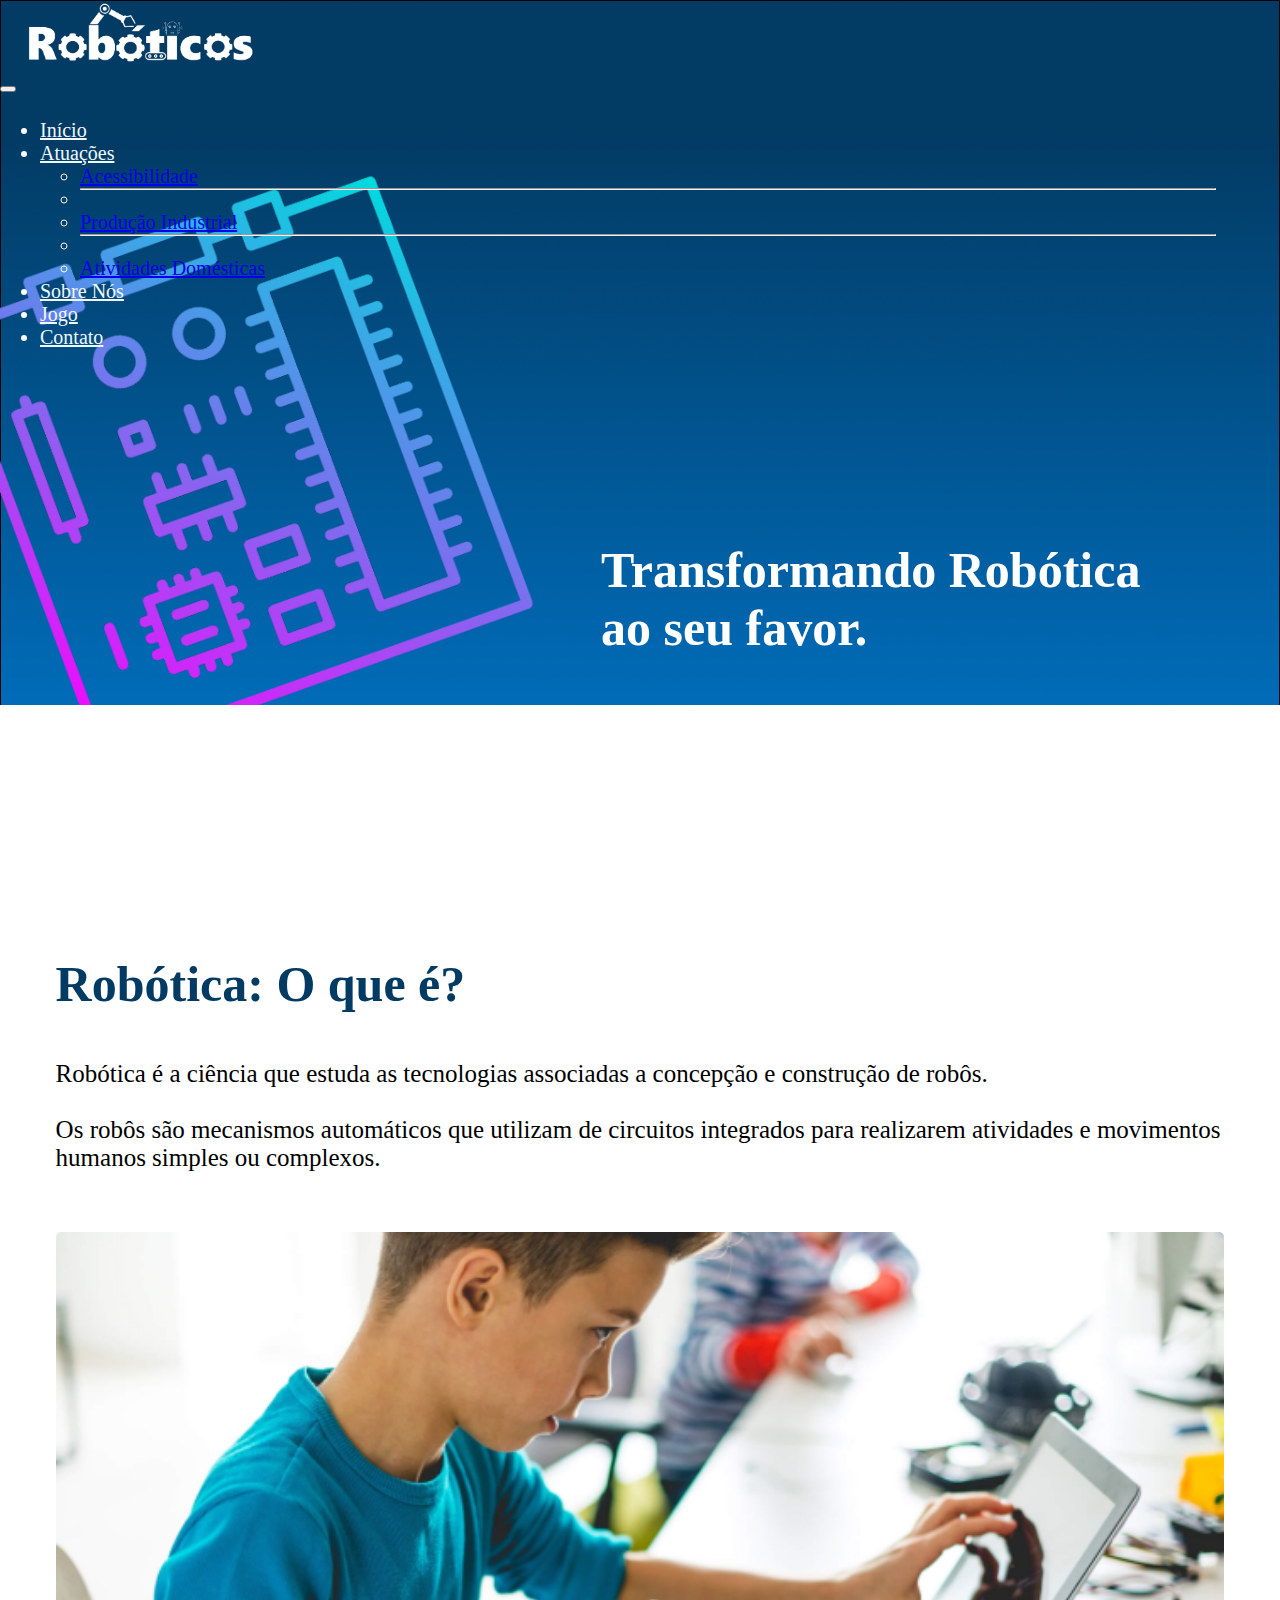
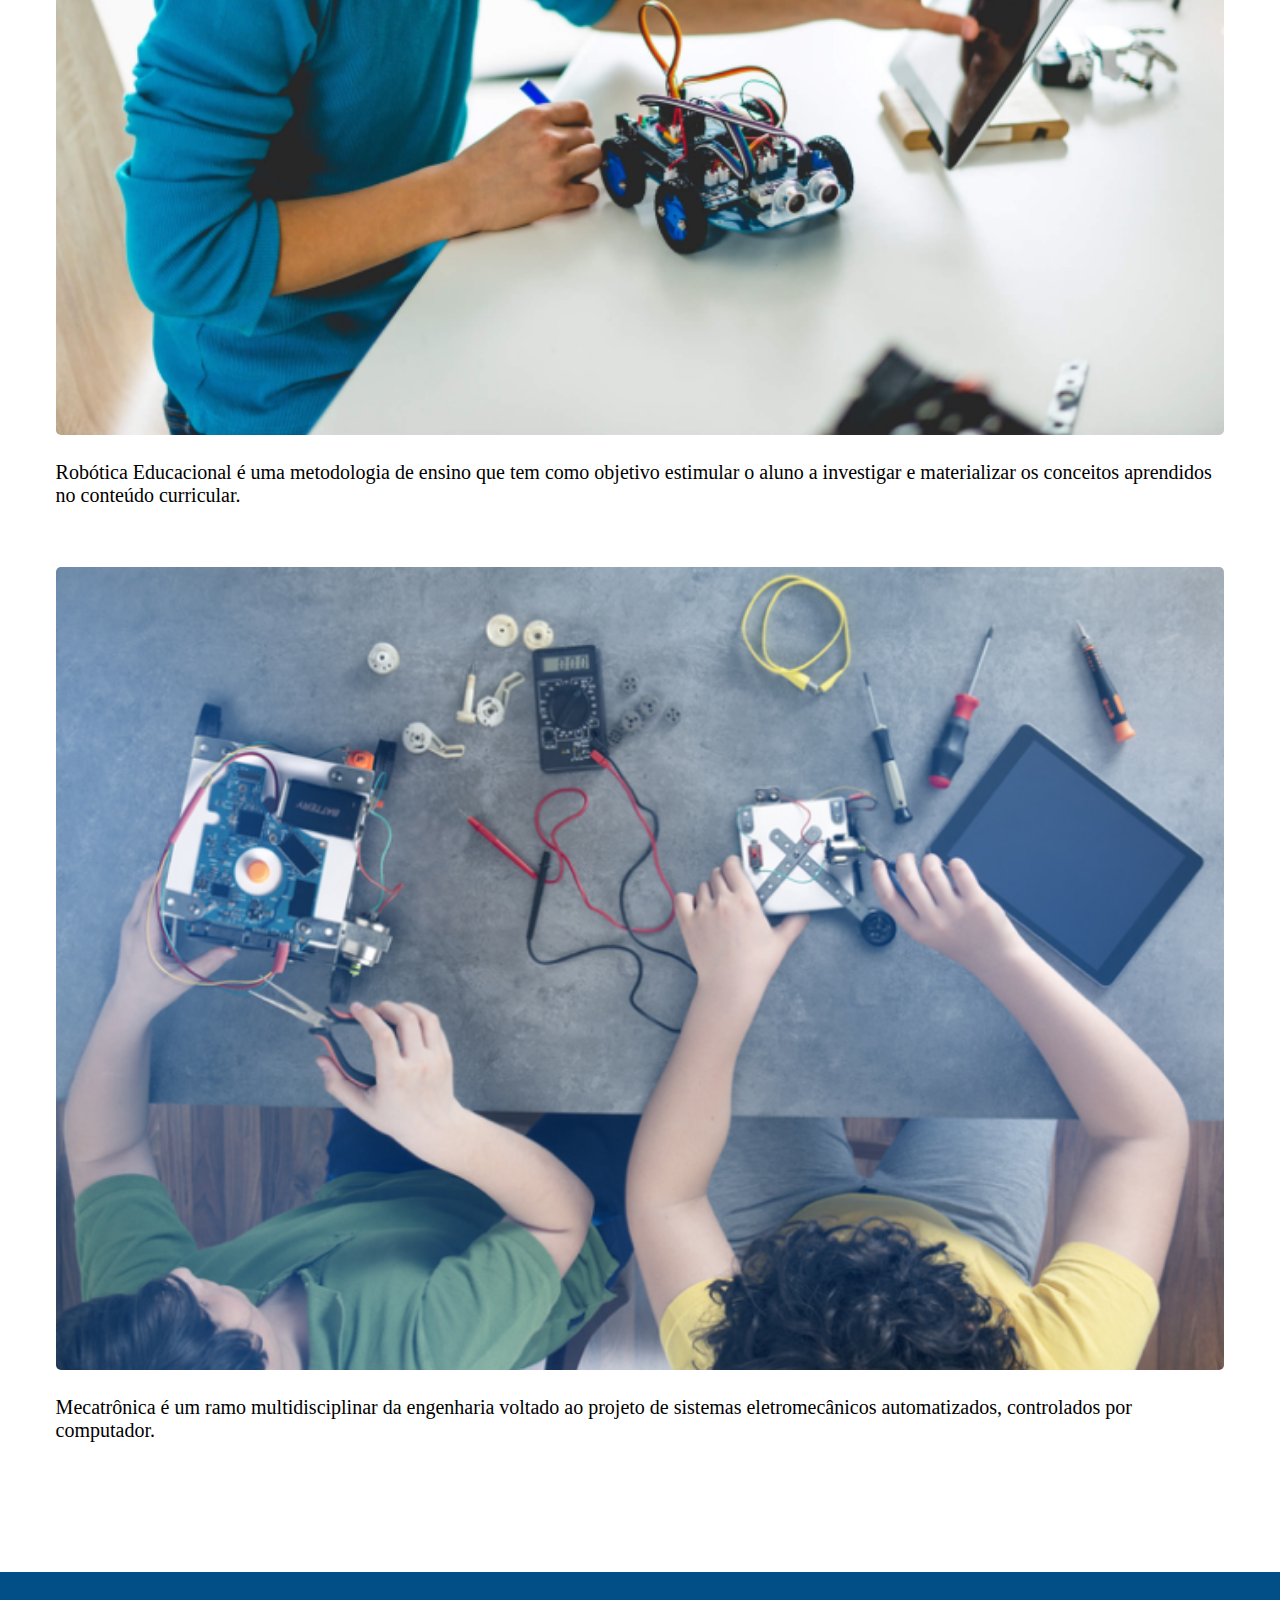
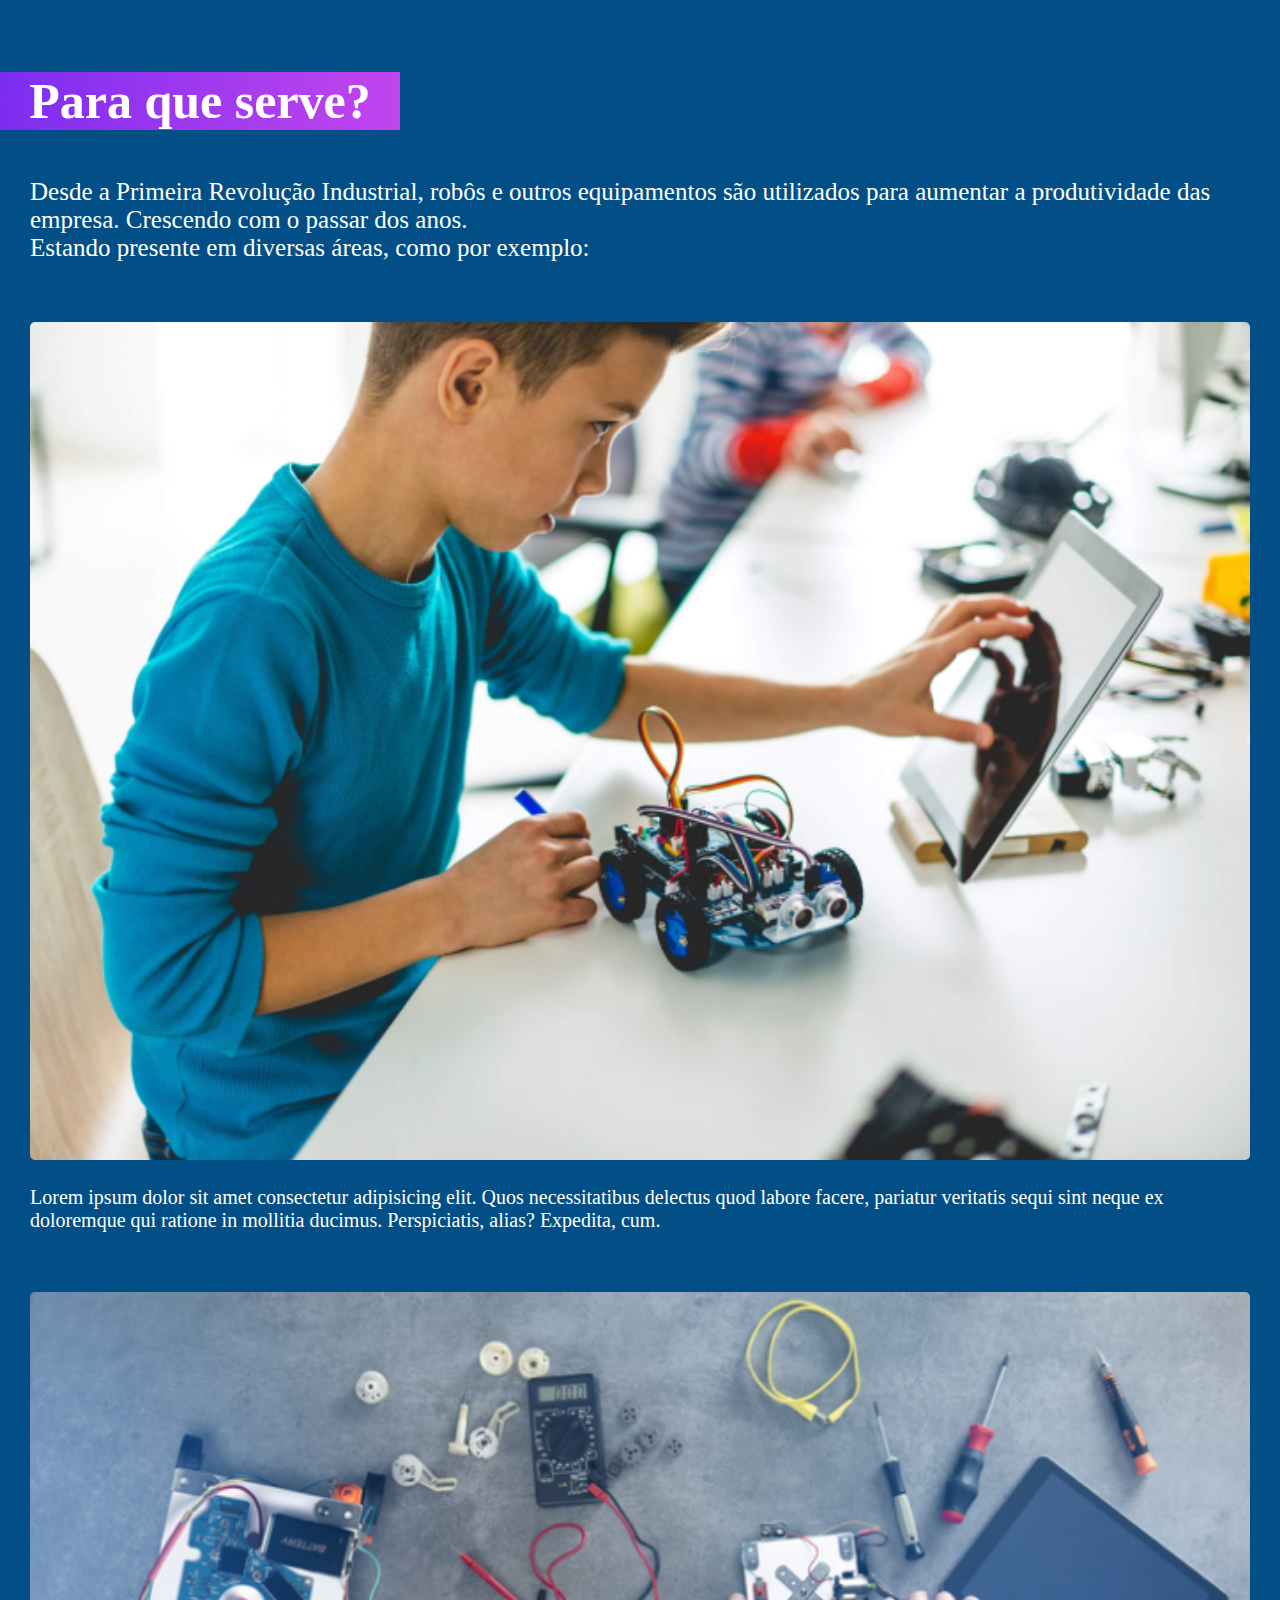
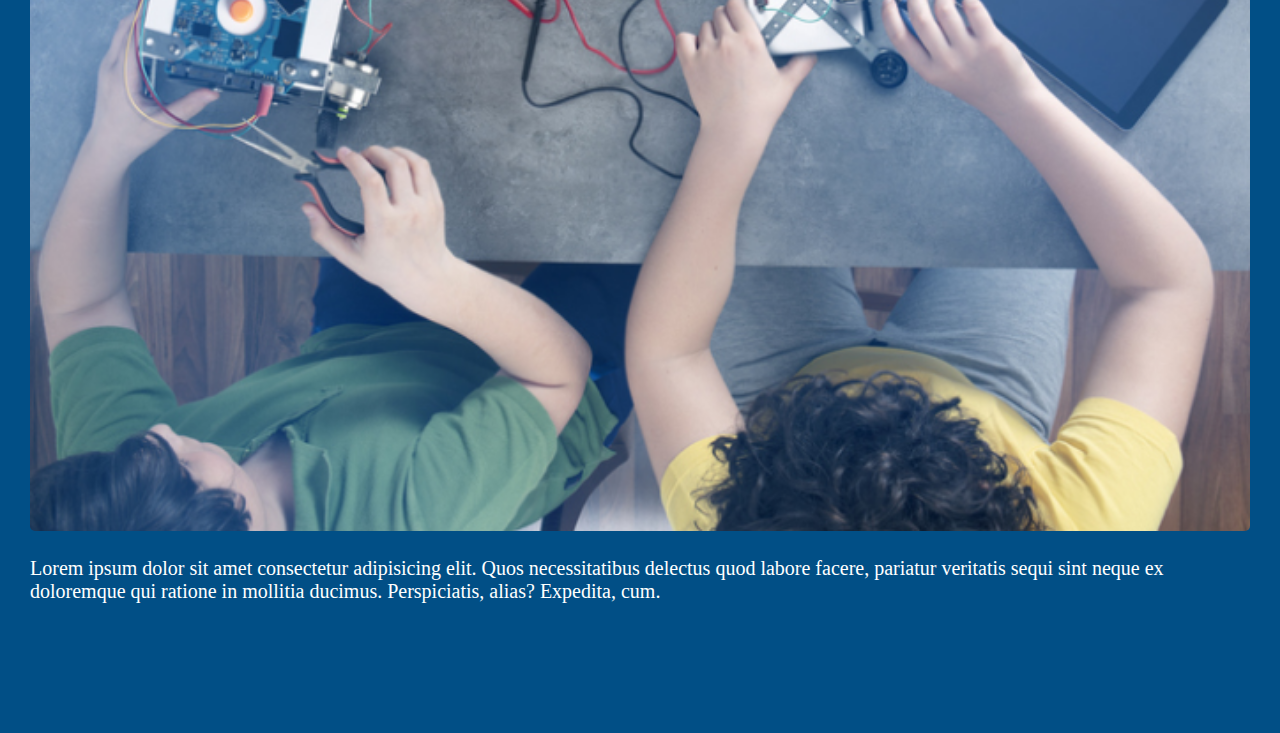
==== index.html @ 415e42d8 "pag inicial quase pronta" ====
<!DOCTYPE html>
<html lang="pt-br">
<head>
    <meta charset="UTF-8">
    <meta http-equiv="X-UA-Compatible" content="IE=edge">
    <meta name="viewport" content="width=device-width, initial-scale=1.0">
    <link href="https://cdn.jsdelivr.net/npm/bootstrap@5.2.0-beta1/dist/css/bootstrap.min.css" rel="stylesheet" integrity="sha384-0evHe/X+R7YkIZDRvuzKMRqM+OrBnVFBL6DOitfPri4tjfHxaWutUpFmBp4vmVor" crossorigin="anonymous">
    <title>Robóticos</title>
    <link rel="stylesheet" href="style.css">
</head>
<body>
    <header>
        <div id="fundo_home">

            <nav class="navbar navbar-expand-lg navbar-dark" id="pcmenu">
 
                <div class="container-fluid">

                    <div class="logo">
                        <a class="navbar-brand" href="#">
                            <img src="Inkscape/Robotica_logo.png" alt="" class="img-fluid">
                        </a>
                    </div>
                  

                  <button class="navbar-toggler" type="button" data-bs-toggle="collapse" data-bs-target="#navbarSupportedContent" aria-controls="navbarSupportedContent" aria-expanded="false" aria-label="Toggle navigation">
                    <span class="navbar-toggler-icon"></span>
                  </button>

                  <div class="collapse navbar-collapse d-lg-flex justify-content-end" id="navbarSupportedContent">
                    
                    <ul class="navbar-nav ml-auto">

                      <li class="nav-item inicio">
                        <a class="nav-link" aria-current="page" href="#">Início</a>
                      </li>

                      <li class="nav-item dropdown inicio">

                        <a class="nav-link dropdown-toggle" href="#" id="navbarDropdown" role="button" data-bs-toggle="dropdown" aria-expanded="false">
                          Atuações
                        </a>

                        <ul class="dropdown-menu" aria-labelledby="navbarDropdown">
                          <li><a class="dropdown-item" href="#">Acessibilidade</a></li>
                          <li><hr class="dropdown-divider"></li>
                          <li><a class="dropdown-item" href="#">Produção Industrial</a></li>
                          <li><hr class="dropdown-divider"></li>
                          <li><a class="dropdown-item" href="#">Atividades Domésticas</a></li>
                        </ul>

                      </li>

                      <li class="nav-item inicio">
                        <a class="nav-link" href="#">Sobre Nós</a>
                      </li>

                      <li class="nav-item inicio">
                        <a class="nav-link" href="#">Jogo</a>
                      </li>

                      <li class="nav-item inicio">
                        <a class="nav-link" href="#">Contato</a>
                      </li>
                      
                    </ul>
                  </div>
                </div>
              </nav>
              <nav class="navbar fixed-top navbar-dark" id="cellmenu">
                <div class="container-fluid">
                  <div class="logo">
                    <a class="navbar-brand" href="#">
                        <img src="Inkscape/Robotica_logo.png" alt="" class="img-fluid">
                    </a>
                </div>
                  <button class="navbar-toggler" type="button" data-bs-toggle="offcanvas" data-bs-target="#offcanvasNavbar" aria-controls="offcanvasNavbar">
                    <span class="navbar-toggler-icon"></span>
                  </button>
                  <div class="offcanvas offcanvas-end fundin" tabindex="-1" id="offcanvasNavbar" aria-labelledby="offcanvasNavbarLabel">
                    <div class="offcanvas-header">
                      <h5 class="offcanvas-title" id="offcanvasNavbarLabel" style="color: #013a63;"></h5>
                      <button type="button" class="btn" data-bs-dismiss="offcanvas" style="color: white;" aria-label="Close">X</button>
                    </div>
                    <div class="offcanvas-body fundin">
                      <ul class="navbar-nav ml-auto">

                        <li class="nav-item inicio">
                          <a class="nav-link" aria-current="page" href="#">Início</a>
                        </li>
  
                        <li class="nav-item dropdown inicio">
  
                          <a class="nav-link dropdown-toggle" href="#" id="navbarDropdown" role="button" data-bs-toggle="dropdown" aria-expanded="false">
                            Atuações
                          </a>
  
                          <ul class="dropdown-menu" aria-labelledby="navbarDropdown">
                            <li><a class="dropdown-item" href="#">Acessibilidade</a></li>
                            <li><hr class="dropdown-divider"></li>
                            <li><a class="dropdown-item" href="#">Produção Industrial</a></li>
                            <li><hr class="dropdown-divider"></li>
                            <li><a class="dropdown-item" href="#">Atividades Domésticas</a></li>
                          </ul>
  
                        </li>
  
                        <li class="nav-item inicio">
                          <a class="nav-link" href="#">Sobre Nós</a>
                        </li>
  
                        <li class="nav-item inicio">
                          <a class="nav-link" href="#">Jogo</a>
                        </li>
  
                        <li class="nav-item inicio">
                          <a class="nav-link" href="#">Contato</a>
                        </li>
                        
                      </ul>
                    </div>
                  </div>
                </div>
              </nav>
              <div id="titulo"> 
                 <h1 id="tit">Transformando Robótica <br>ao seu favor. </h1>
            </div>
        </div>

    </header>

    <section class="row">

    <div class="col-sm-12 col-md-6 pad">

      <h1 class="center">Robótica: O que é?</h1>

      <p id="rob">Robótica é a ciência que estuda as tecnologias associadas a concepção e construção de robôs. <br>

       <br> Os robôs são mecanismos automáticos que utilizam de circuitos integrados para realizarem atividades e movimentos humanos simples ou complexos.<p>

    </div>

    <div class="col-sm-6 col-md-3 pad">
      
      <img class="imgindex" src="imagens/teste1img.png" alt="">

      <p class="textind"> Robótica Educacional é uma metodologia de ensino que tem como objetivo estimular o aluno a investigar e materializar os conceitos aprendidos no conteúdo curricular.<p>

    </div>

    <div class="col-sm-6 col-md-3 pad">

      <img class="imgindex" src="imagens/teste2img.png" alt="">

      <p class="textind">Mecatrônica é um ramo multidisciplinar da engenharia voltado ao projeto de sistemas eletromecânicos automatizados, controlados por computador. <p>



    </div>

    </section>
    <section class="row azulzin">

      <div class="col-sm-12 col-md-6 pad">
  
        <h1 class="center roxin">Para que serve?</h1>
  
        <p id="rob"> Desde a Primeira Revolução Industrial, robôs e outros equipamentos são utilizados para aumentar a produtividade das empresa. Crescendo com o passar dos anos.

         <br> Estando presente em diversas áreas, como por exemplo: <p>
  
      </div>
  
      <div class="col-sm-6 col-md-3 pad">
        
        <img class="imgindex" src="imagens/teste1img.png" alt="">
  
        <p class="textind">Lorem ipsum dolor sit amet consectetur adipisicing elit. Quos necessitatibus delectus quod labore facere, pariatur veritatis sequi sint neque ex doloremque qui ratione in mollitia ducimus. Perspiciatis, alias? Expedita, cum.<p>
  
      </div>
  
      <div class="col-sm-6 col-md-3 pad">
  
        <img class="imgindex" src="imagens/teste2img.png" alt="">
  
        <p class="textind">Lorem ipsum dolor sit amet consectetur adipisicing elit. Quos necessitatibus delectus quod labore facere, pariatur veritatis sequi sint neque ex doloremque qui ratione in mollitia ducimus. Perspiciatis, alias? Expedita, cum.<p>
  
  
  
      </div>
  
      </section>

    
    <script src="https://cdn.jsdelivr.net/npm/bootstrap@5.2.0-beta1/dist/js/bootstrap.bundle.min.js" integrity="sha384-pprn3073KE6tl6bjs2QrFaJGz5/SUsLqktiwsUTF55Jfv3qYSDhgCecCxMW52nD2" crossorigin="anonymous"></script>
</body>
</html>
---- style.css ----
*{
    margin: 0;
}

nav {
    position: relative;
    color: rgb(252, 247, 247);
    background-color: rgba(0, 0, 0, 0);
    font-size: 20px;
}
#cellmenu {
    display: none;
}
#fundo_home{
    background-image: url(imagens/fundorobpc.png);
    background-size: 100%;
    background-repeat: no-repeat;
    height: 95vh;
    color: white;
}
.logo{
    width: 20%;
}
img{
    width: 100%;
}

.nav-link {
    color: aliceblue;
}
.nav-link:hover {
    text-decoration: underline;
    color: #945af1;
}

li {
    color: white;
  /*  width: 120px;
    text-align: center;*/
}
#logo{
    max-width: 100%;
    height: auto;
}


#titulo{
    float: right;
    margin-top: 15%;
    margin-right: 7%;
    
}
#tit {
    font-size: 50px;
    font: bold;
    margin-right: 50px;
}

.img-fluid{
    margin-left: 10%;
    width: 90%;
}
.collapse{
    margin-right: 5%;
    margin-top: 2%;
}
.row{
    margin-right: 2%;
    margin-left: 2%;
    padding-top: 70px;
    margin-bottom: 100px;
    font-size: 25px;
}
.center{
    color: #013A63;
}
.imgindex{
    border-radius: 5px;
    margin-bottom: 20px;
}


#rob{
    padding-top: 4%;
                
}
.pad {
    padding: 30px;
}
.textind {
    font-size: 20px;
}

.xizin {
    background-color: antiquewhite;
}

.fundin{
    background-color: rgba(1, 39, 66, 0.849);
}

.azulzin {

    background-color: #014F86;

    margin: 0;

    color: white;

    padding-bottom: 100px;

}

.roxin {
    margin-left: -30px;
    text-align: center;
    width: 400px;
    color: white;
    background-image: linear-gradient(to right, #7C2DF0, #C245EE);
    padding: 5;
}
/*Celular*/

@media (max-width: 576px) {
    #pcmenu {
        display: none;
    }

    #cellmenu {
        position: inherit;
        display: block;
    }

    #titulo {
        margin-top: 9%;
        margin-right: 0%;
    }
    #tit {
        font-size: 22px;
    }

    .logo{
        width: 28%;
    }

    .center {
        text-align: center;
    }

    #fundo_home {
        height: 38vh;
        background-color: rgb(76, 0, 255);
    }
}

/*Tablet*/
@media (min-width: 576px) and (max-width: 768px) {
    #pcmenu {
        display: none;
    }

    #cellmenu {
        position: inherit;
        display: block;
    }

    #titulo {
        margin-top: 9%;
        margin-right: 0%;
    }
    #tit {
        font-size: 22px;
    }

    .center {
        text-align: center;
    }

    #fundo_home {
        height: 47vh;
        background-color: rgb(0, 255, 34);
        background-size: 100%;
    }
}
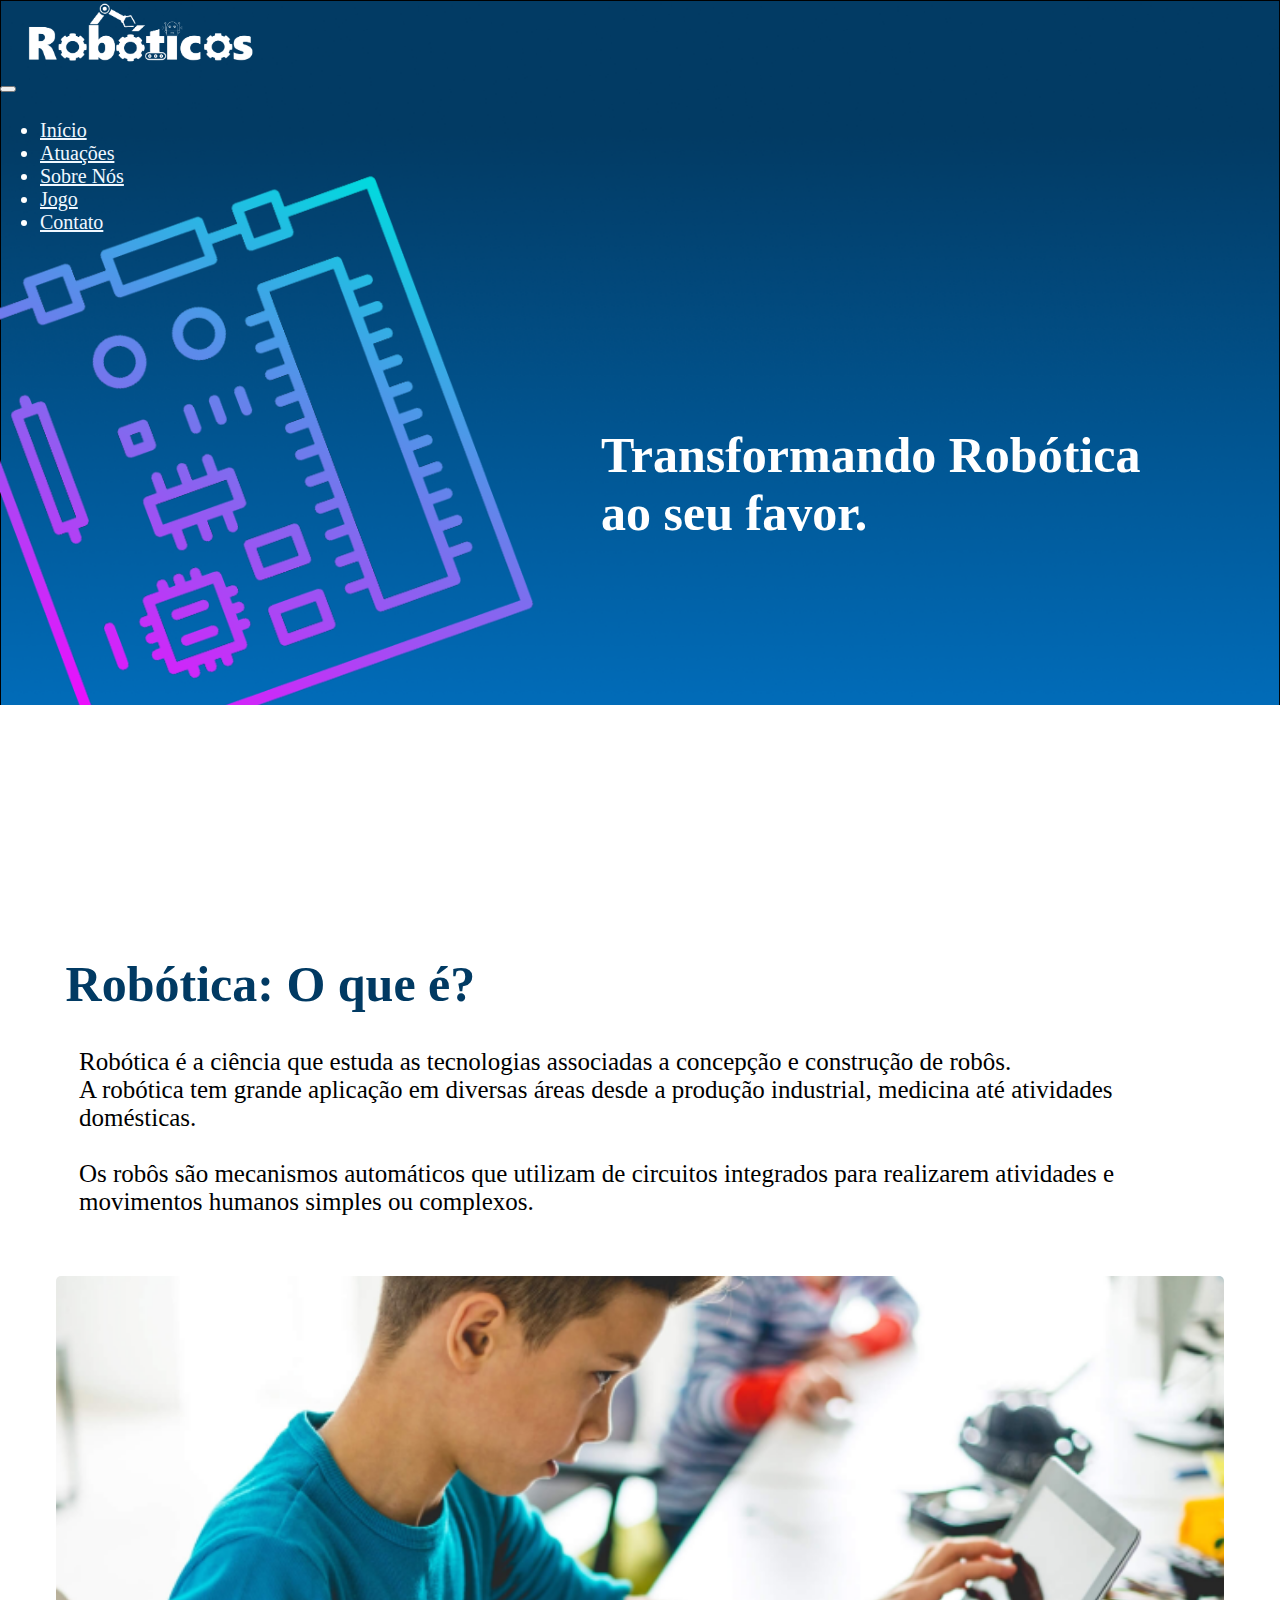
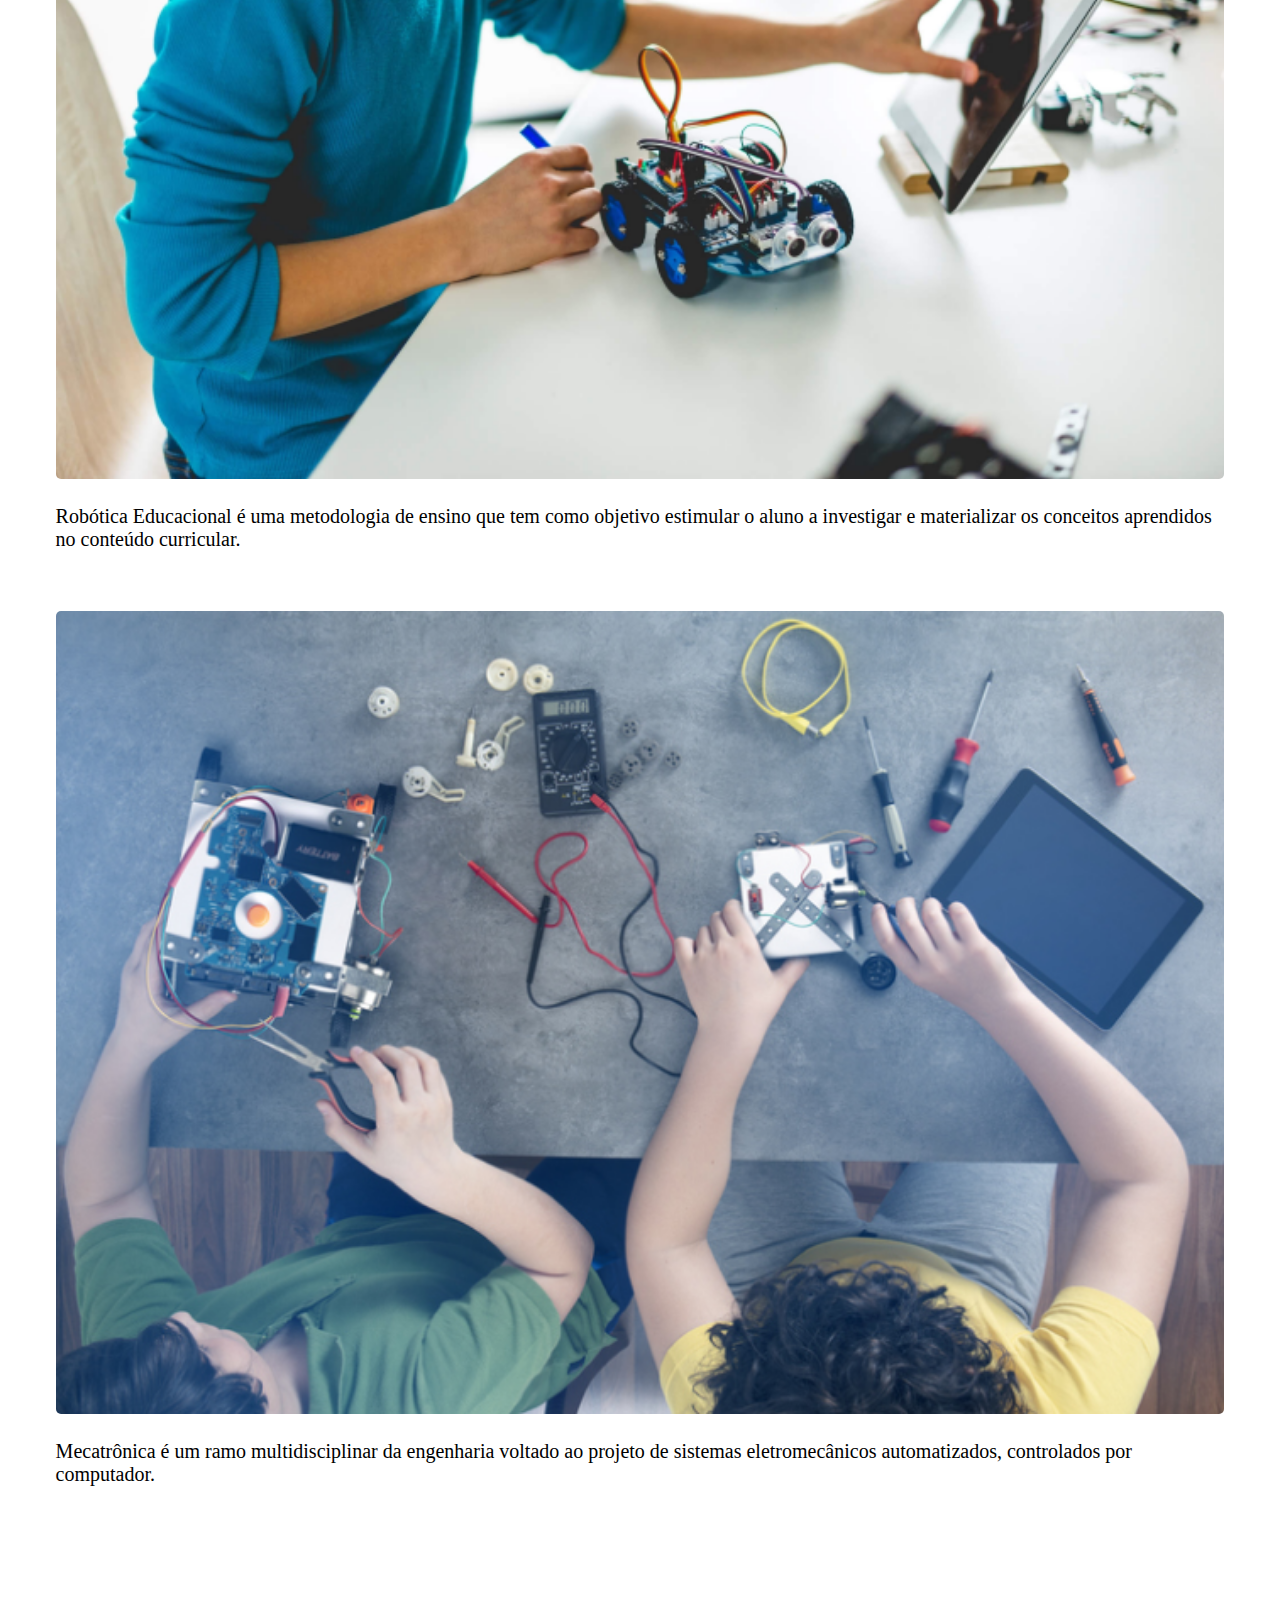
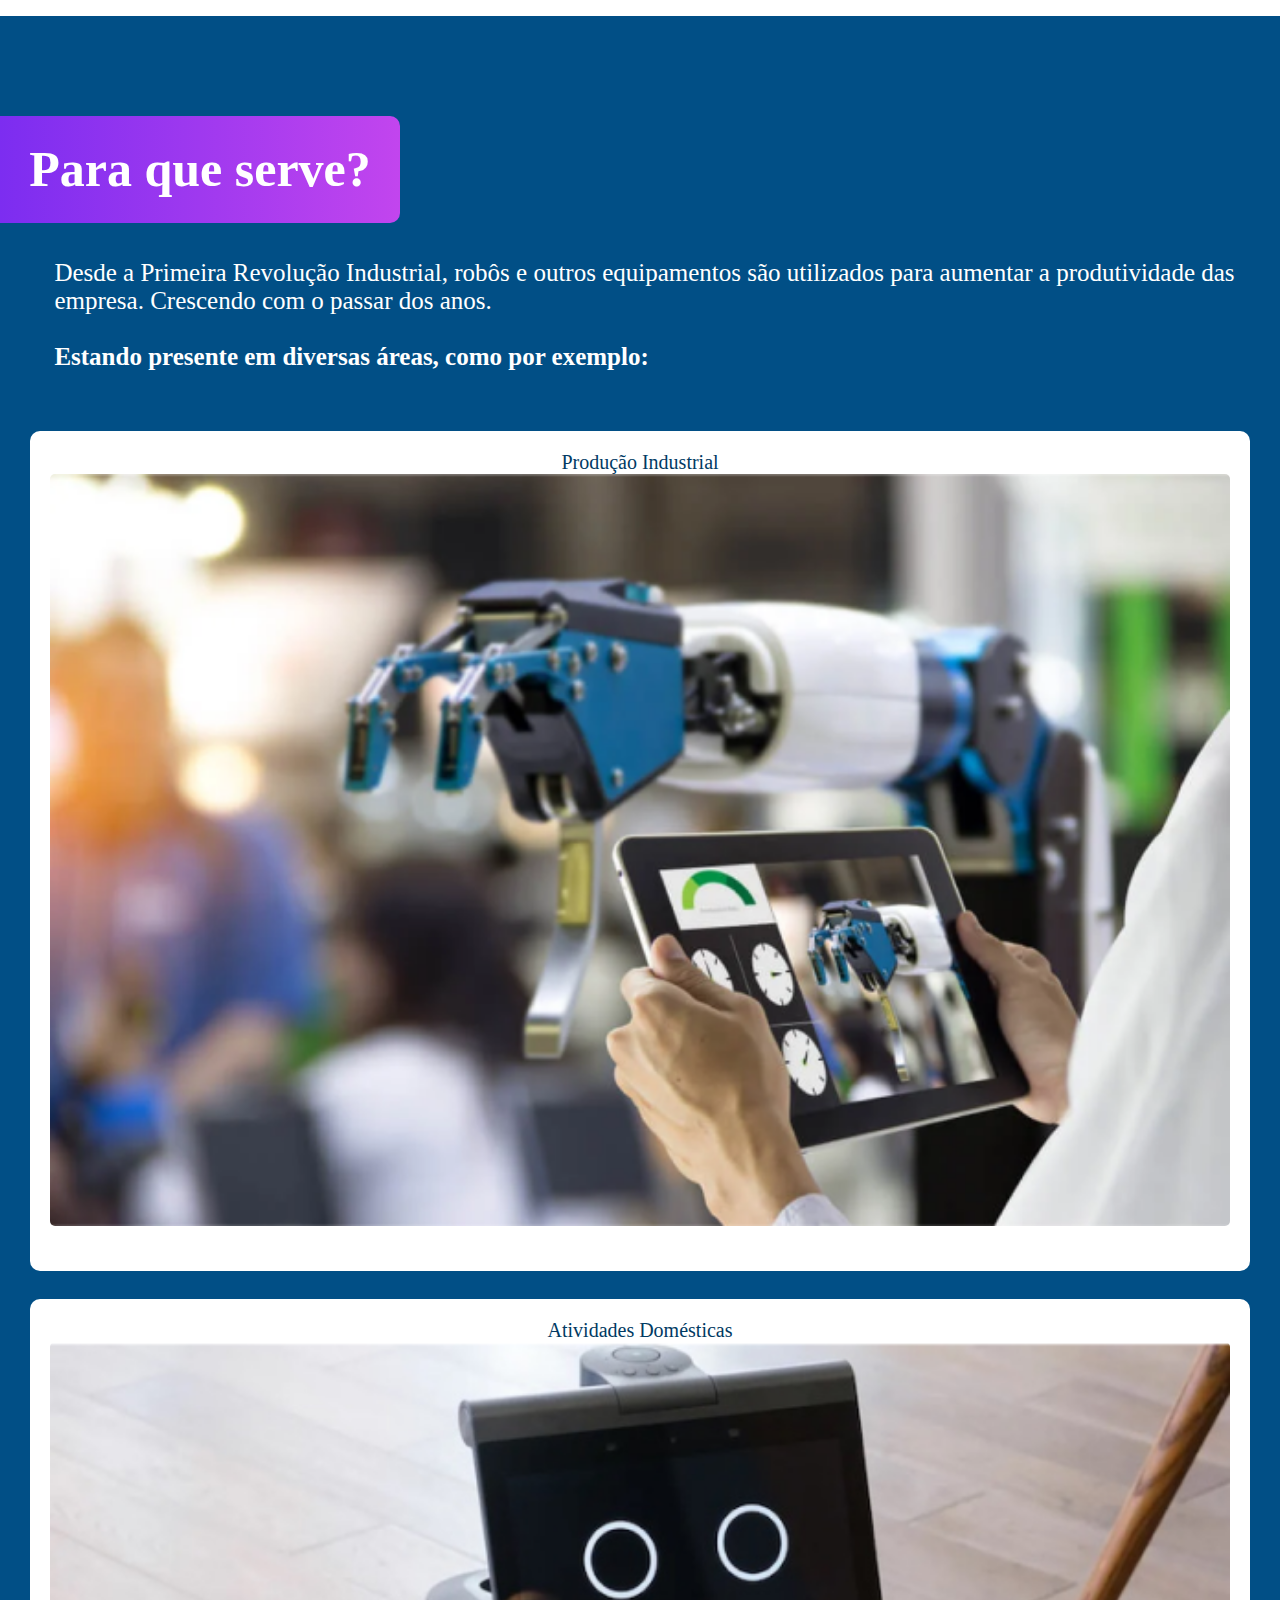
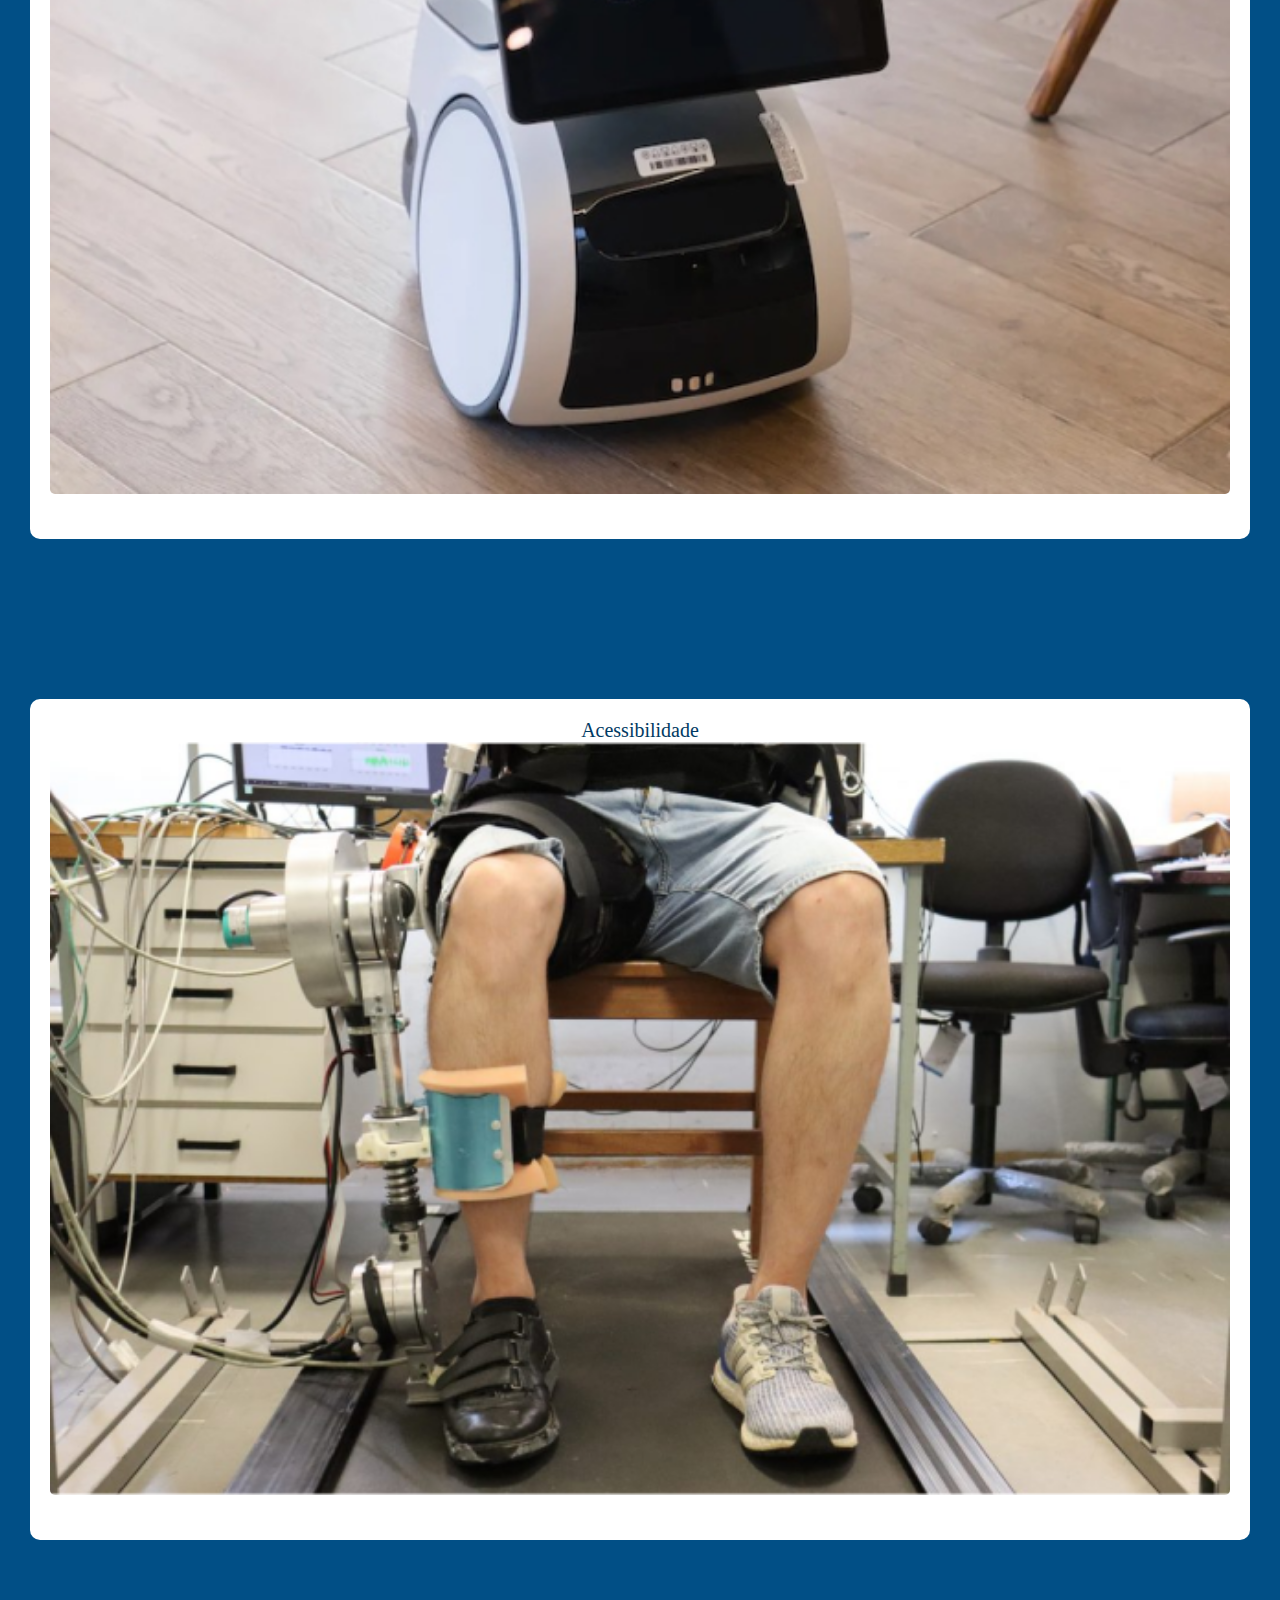
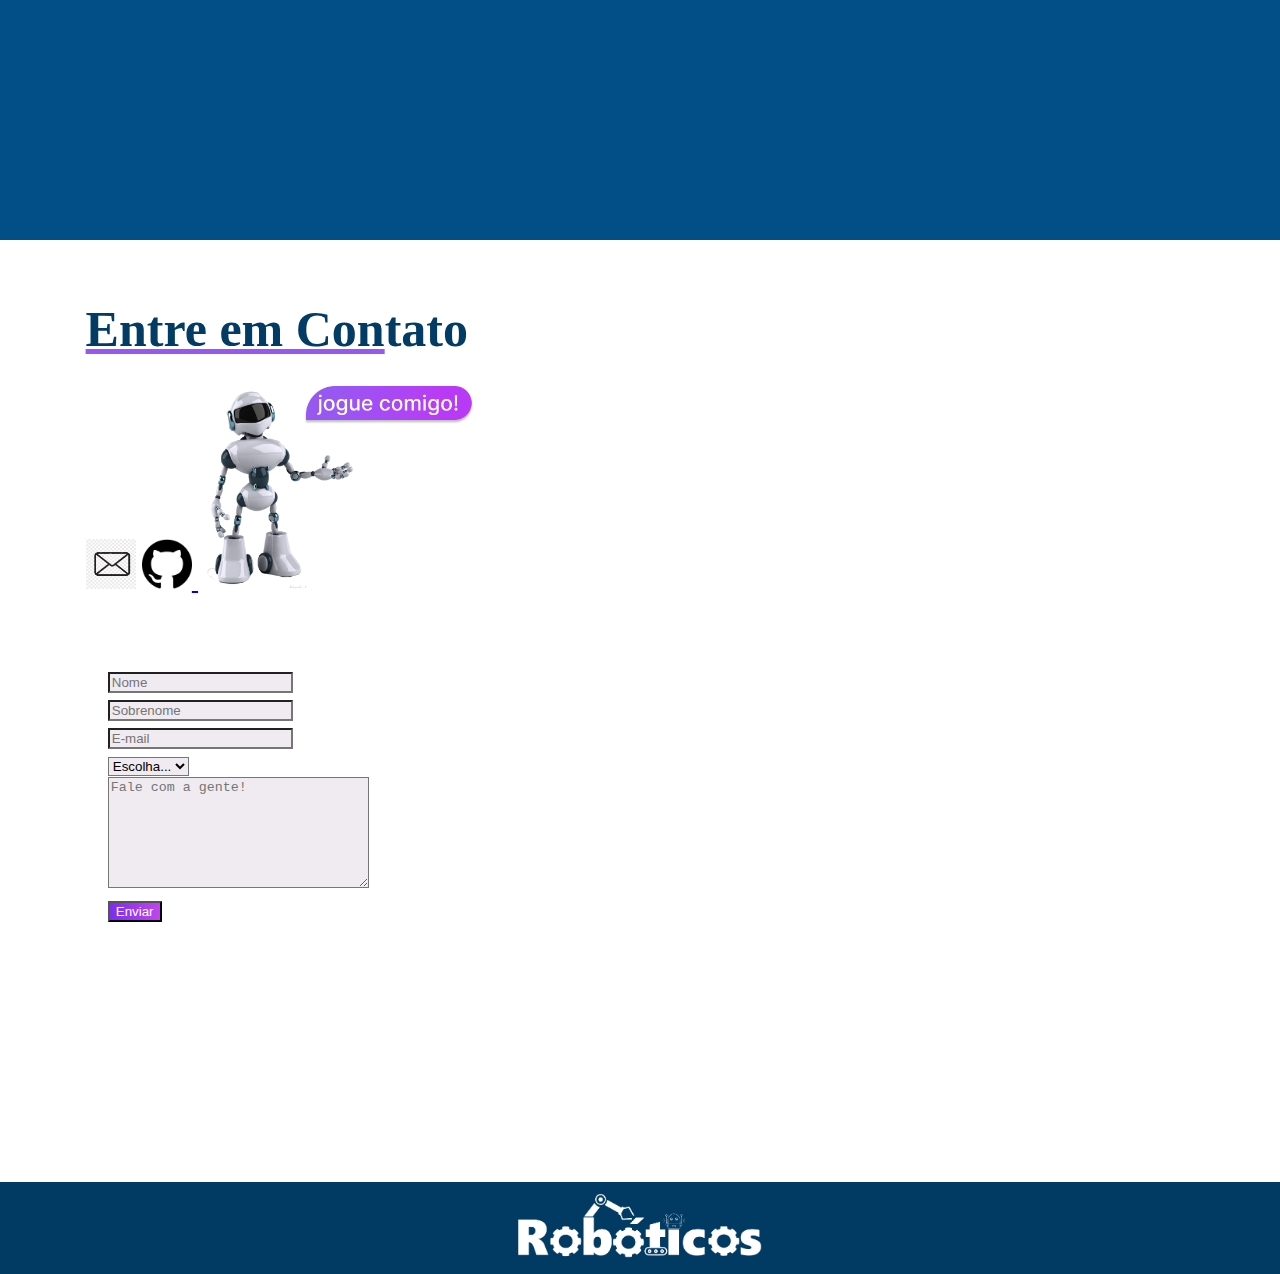
==== commit f7b17851: "pag inicial pronta" ====
--- a/index.html
+++ b/index.html
@@ -7,6 +7,7 @@
     <link href="https://cdn.jsdelivr.net/npm/bootstrap@5.2.0-beta1/dist/css/bootstrap.min.css" rel="stylesheet" integrity="sha384-0evHe/X+R7YkIZDRvuzKMRqM+OrBnVFBL6DOitfPri4tjfHxaWutUpFmBp4vmVor" crossorigin="anonymous">
     <title>Robóticos</title>
     <link rel="stylesheet" href="style.css">
+    <link rel="shortcut icon" href="logoroboticos/braco.ico" type="image/x-icon">
 </head>
 <body>
     <header>
@@ -17,7 +18,7 @@
                 <div class="container-fluid">
 
                     <div class="logo">
-                        <a class="navbar-brand" href="#">
+                        <a class="navbar-brand" href="index.html">
                             <img src="Inkscape/Robotica_logo.png" alt="" class="img-fluid">
                         </a>
                     </div>
@@ -32,35 +33,23 @@
                     <ul class="navbar-nav ml-auto">
 
                       <li class="nav-item inicio">
-                        <a class="nav-link" aria-current="page" href="#">Início</a>
-                      </li>
-
-                      <li class="nav-item dropdown inicio">
-
-                        <a class="nav-link dropdown-toggle" href="#" id="navbarDropdown" role="button" data-bs-toggle="dropdown" aria-expanded="false">
-                          Atuações
-                        </a>
-
-                        <ul class="dropdown-menu" aria-labelledby="navbarDropdown">
-                          <li><a class="dropdown-item" href="#">Acessibilidade</a></li>
-                          <li><hr class="dropdown-divider"></li>
-                          <li><a class="dropdown-item" href="#">Produção Industrial</a></li>
-                          <li><hr class="dropdown-divider"></li>
-                          <li><a class="dropdown-item" href="#">Atividades Domésticas</a></li>
-                        </ul>
-
-                      </li>
-
-                      <li class="nav-item inicio">
-                        <a class="nav-link" href="#">Sobre Nós</a>
-                      </li>
-
-                      <li class="nav-item inicio">
-                        <a class="nav-link" href="#">Jogo</a>
-                      </li>
-
-                      <li class="nav-item inicio">
-                        <a class="nav-link" href="#">Contato</a>
+                        <a class="nav-link" aria-current="page" href="index.html">Início</a>
+                      </li>
+
+                      <li class="nav-item inicio">
+                        <a class="nav-link" href="atuacoes.html">Atuações</a>
+                      </li>
+                      
+                      <li class="nav-item inicio">
+                        <a class="nav-link" href="sobrenos.html">Sobre Nós</a>
+                      </li>
+
+                      <li class="nav-item inicio">
+                        <a class="nav-link" href="jogo.html">Jogo</a>
+                      </li>
+
+                      <li class="nav-item inicio">
+                        <a class="nav-link" href="#contato">Contato</a>
                       </li>
                       
                     </ul>
@@ -70,7 +59,7 @@
               <nav class="navbar fixed-top navbar-dark" id="cellmenu">
                 <div class="container-fluid">
                   <div class="logo">
-                    <a class="navbar-brand" href="#">
+                    <a class="navbar-brand" href="index.html">
                         <img src="Inkscape/Robotica_logo.png" alt="" class="img-fluid">
                     </a>
                 </div>
@@ -86,35 +75,23 @@
                       <ul class="navbar-nav ml-auto">
 
                         <li class="nav-item inicio">
-                          <a class="nav-link" aria-current="page" href="#">Início</a>
-                        </li>
-  
-                        <li class="nav-item dropdown inicio">
-  
-                          <a class="nav-link dropdown-toggle" href="#" id="navbarDropdown" role="button" data-bs-toggle="dropdown" aria-expanded="false">
-                            Atuações
-                          </a>
-  
-                          <ul class="dropdown-menu" aria-labelledby="navbarDropdown">
-                            <li><a class="dropdown-item" href="#">Acessibilidade</a></li>
-                            <li><hr class="dropdown-divider"></li>
-                            <li><a class="dropdown-item" href="#">Produção Industrial</a></li>
-                            <li><hr class="dropdown-divider"></li>
-                            <li><a class="dropdown-item" href="#">Atividades Domésticas</a></li>
-                          </ul>
-  
-                        </li>
-  
-                        <li class="nav-item inicio">
-                          <a class="nav-link" href="#">Sobre Nós</a>
-                        </li>
-  
-                        <li class="nav-item inicio">
-                          <a class="nav-link" href="#">Jogo</a>
-                        </li>
-  
-                        <li class="nav-item inicio">
-                          <a class="nav-link" href="#">Contato</a>
+                          <a class="nav-link" aria-current="page" href="index.html">Início</a>
+                        </li>
+  
+                        <li class="nav-item inicio">
+                          <a class="nav-link" href="atuacoes.html">Atuações</a>
+                        </li>
+  
+                        <li class="nav-item inicio">
+                          <a class="nav-link" href="sobrenos.html">Sobre Nós</a>
+                        </li>
+  
+                        <li class="nav-item inicio">
+                          <a class="nav-link" href="jogo.html">Jogo</a>
+                        </li>
+  
+                        <li class="nav-item inicio">
+                          <a class="nav-link" href="#contato">Contato</a>
                         </li>
                         
                       </ul>
@@ -133,9 +110,9 @@
 
     <div class="col-sm-12 col-md-6 pad">
 
-      <h1 class="center">Robótica: O que é?</h1>
-
-      <p id="rob">Robótica é a ciência que estuda as tecnologias associadas a concepção e construção de robôs. <br>
+      <h1 class="centeroqe">Robótica: O que é?</h1>
+
+      <p id="rob">Robótica é a ciência que estuda as tecnologias associadas a concepção e construção de robôs. <br> A robótica tem grande aplicação em diversas áreas desde a produção industrial, medicina até atividades domésticas. <br>
 
        <br> Os robôs são mecanismos automáticos que utilizam de circuitos integrados para realizarem atividades e movimentos humanos simples ou complexos.<p>
 
@@ -160,6 +137,7 @@
     </div>
 
     </section>
+
     <section class="row azulzin">
 
       <div class="col-sm-12 col-md-6 pad">
@@ -168,31 +146,101 @@
   
         <p id="rob"> Desde a Primeira Revolução Industrial, robôs e outros equipamentos são utilizados para aumentar a produtividade das empresa. Crescendo com o passar dos anos.
 
-         <br> Estando presente em diversas áreas, como por exemplo: <p>
+         <br><br> <b> Estando presente em diversas áreas, como por exemplo: </b><p>
   
       </div>
   
       <div class="col-sm-6 col-md-3 pad">
         
-        <img class="imgindex" src="imagens/teste1img.png" alt="">
-  
-        <p class="textind">Lorem ipsum dolor sit amet consectetur adipisicing elit. Quos necessitatibus delectus quod labore facere, pariatur veritatis sequi sint neque ex doloremque qui ratione in mollitia ducimus. Perspiciatis, alias? Expedita, cum.<p>
-  
-      </div>
-  
-      <div class="col-sm-6 col-md-3 pad">
-  
-        <img class="imgindex" src="imagens/teste2img.png" alt="">
-  
-        <p class="textind">Lorem ipsum dolor sit amet consectetur adipisicing elit. Quos necessitatibus delectus quod labore facere, pariatur veritatis sequi sint neque ex doloremque qui ratione in mollitia ducimus. Perspiciatis, alias? Expedita, cum.<p>
-  
-  
-  
-      </div>
-  
-      </section>
+        <div class="praqserve aumentadiv"> <span style="color: #013A63;">Produção Industrial</span>
+        <img class="imgindex" src="imagens/teste3img.png" alt="">
+        </div>
+        <br>
+        <div class="praqserve aumentadiv"> <span style="color: #013A63;" >Atividades Domésticas</span>
+        <img class="imgindex" src="imagens/teste4img.png" alt="">
+        </div>
+
+      </div>
+  
+      <div class="col-sm-6 col-md-3 pad padcenter separado aumentadiv">
+        
+        <div class="praqserve"> <span style="color: #013A63;" >Acessibilidade</span>
+        <img class="imgindex" src="imagens/teste5img.png" alt="">
+        </div>
+
+      </div>
+  
+    </section>
+
+    <section id="contato" class="row" style="padding: 60px;">
+
+      <div class="col-sm-5">
+
+          <h1 style="color: #023B64;"><spam style="text-decoration: underline #9758F2;">Entre em Con</spam>tato</h1>
+
+          <br>
+
+          <div class="col-1">
+
+              <a href="mailto:roboticos.eteot@gmail.com"><img src="imagens/emailpng.png" class="iconin"></a>
+
+              <a target="_blank" href="https://github.com/roboticosdaeteot"><img src="imagens/github.png" class="iconin"> </a>
+
+              <img src="imagens/robojoguecmg.png" id="robozin">
+ 
+              
+
+          </div>
+
+      </div>
+
+      <div class="col-sm-7">
+
+        <form class="row g-3" action="https://api.staticforms.xyz/submit" method="post">
+          <input type="hidden" name="accessKey" value="bec98f65-33f2-4d63-9556-1c714516b462">
+
+          <input type="hidden" name="redirectTo" value="https://roboticosdaeteot.github.io/roboticos/">
+          <div class="col-md-6">
+            <input type="text" class="form-control" placeholder="Nome" name="$Nome" required>
+          </div>
+          <div class="col-md-6">
+            <input type="text" name="$Sobrenome" class="form-control" placeholder="Sobrenome" required>
+          </div>
+          <div class="col-md-12">
+            <input type="email" name="email" class="form-control" placeholder="E-mail" required>
+          </div>
+          <div class="col-12">
+            <select class="form-control" name="subject">
+              <option selected>Escolha...</option>
+              <option value="Duvida">Dúvida</option>
+              <option value="Elogio">Elogio</option>
+              <option value="Sugestão">Sugestão</option>
+              <option value="Critica">Crítica</option>
+            </select>
+          </div>
+          <div class="col-12">
+            <textarea name="$Mensagem" id="conte" cols="30" rows="7" class="form-control" placeholder="Fale com a gente!" required></textarea>
+          </div>
+          <div class="col-12">
+            <input type="submit" id="botao" class="btn form-control" value="Enviar">
+          </div>
+        </form>
+          
+      </div>
+
+  </section>
+    
+    
+    <footer>
+      <center>
+      <div id="rodape">
+        <img src="Inkscape/Robotica_logo.png" alt="logorodape" style="width: 250px; padding-top: 8px; padding-bottom: 8px;">
+      </div>
+    </center>
+    </footer>
 
     
     <script src="https://cdn.jsdelivr.net/npm/bootstrap@5.2.0-beta1/dist/js/bootstrap.bundle.min.js" integrity="sha384-pprn3073KE6tl6bjs2QrFaJGz5/SUsLqktiwsUTF55Jfv3qYSDhgCecCxMW52nD2" crossorigin="anonymous"></script>
+
 </body>
 </html>--- a/style.css
+++ b/style.css
@@ -54,6 +54,8 @@
     font-size: 50px;
     font: bold;
     margin-right: 50px;
+
+    
 }
 
 .img-fluid{
@@ -73,6 +75,7 @@
 }
 .center{
     color: #013A63;
+    margin-left: 3%;
 }
 .imgindex{
     border-radius: 5px;
@@ -80,10 +83,26 @@
 }
 
 
+.aumentadiv{
+    transition: all 0.5s;
+    cursor: pointer;
+}
+.aumentadiv:hover{
+    -webkit-transform: scale(1.5);
+    transform: scale(1.2);
+}
+
+
+.centeroqe {
+    margin-left: 10px;
+    color: #013A63;
+}
+
 #rob{
-    padding-top: 4%;
-                
-}
+    padding-top: 3%;
+    margin-left: 2%;
+}
+
 .pad {
     padding: 30px;
 }
@@ -96,7 +115,7 @@
 }
 
 .fundin{
-    background-color: rgba(1, 39, 66, 0.849);
+    background-color: rgba(24, 47, 97, 0.849);
 }
 
 .azulzin {
@@ -114,11 +133,54 @@
 .roxin {
     margin-left: -30px;
     text-align: center;
+    padding-top: 2%;
+    padding-bottom: 2%;
     width: 400px;
     color: white;
     background-image: linear-gradient(to right, #7C2DF0, #C245EE);
     padding: 5;
-}
+    border-top-right-radius: 10px;
+    border-bottom-right-radius: 10px;
+}
+
+#robozin {
+    width: 276px;
+}
+
+.iconin {
+    width: 50px;
+}
+
+.form-control {
+    background-color: #efebf0;
+}
+#botao {
+    background-image: linear-gradient(to right, #7C2DF0, #C245EE);
+    color: white;
+}
+
+.praqserve {
+    text-align: center;
+    background-color: white;
+    color: black;
+    padding: 20px;
+    border-radius: 10px;
+    font-size: 20px;
+}
+.praqserve:hover {
+    border-style: solid;
+    border-color: #C245EE;
+}
+
+.padcenter {
+    margin-top: 100px;
+    margin-bottom: 170px;
+}
+
+footer {
+    background-color: #013A63;
+}
+
 /*Celular*/
 
 @media (max-width: 576px) {
@@ -147,9 +209,26 @@
         text-align: center;
     }
 
+    .padcenter {
+        margin-top: -20px;
+        margin-bottom: 0;
+    }
+
+    .form-control {
+        background-color: #efebf0;
+    }
+    #botao {
+        background-color: #ed1b66;
+        color: white;
+    }
+
     #fundo_home {
         height: 38vh;
         background-color: rgb(76, 0, 255);
+    }
+    .centeroqe {
+        margin-left: 8px;
+        font-size: 35px;
     }
 }
 
@@ -169,11 +248,21 @@
         margin-right: 0%;
     }
     #tit {
-        font-size: 22px;
+        font-size: 30px;
     }
 
     .center {
         text-align: center;
+    }
+
+    .iconin {
+        width: 40px;
+    }
+
+    #robozin {
+        margin-top: 90px;
+        margin-left: -60px;
+        width: 250px;
     }
 
     #fundo_home {
@@ -181,4 +270,17 @@
         background-color: rgb(0, 255, 34);
         background-size: 100%;
     }
+}
+
+#fundo_atuacoes{
+    background-image: url(imagens/novamao.png);
+    background-size: 100%;
+    background-repeat: no-repeat;
+    height: 95vh;
+    color: white;
+    
+}
+
+#padatuacoes {
+    text-align: center;
 }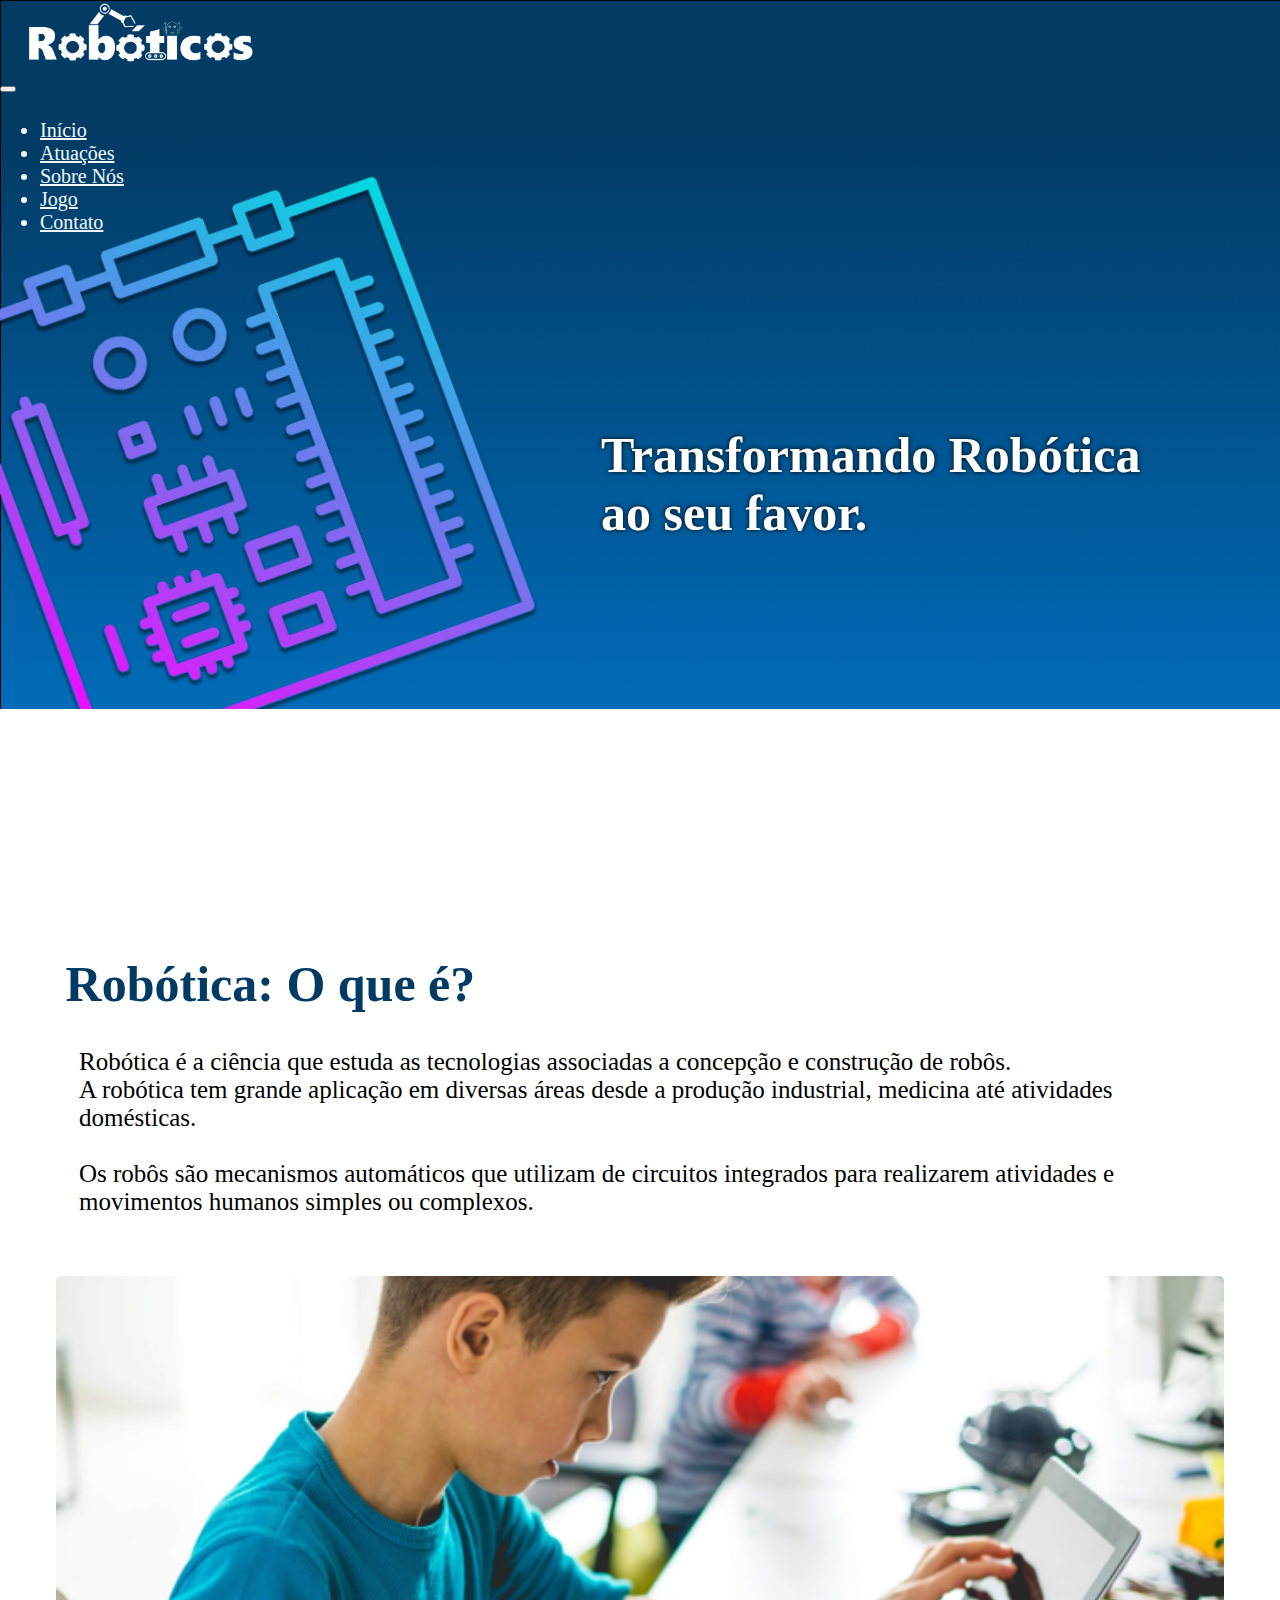
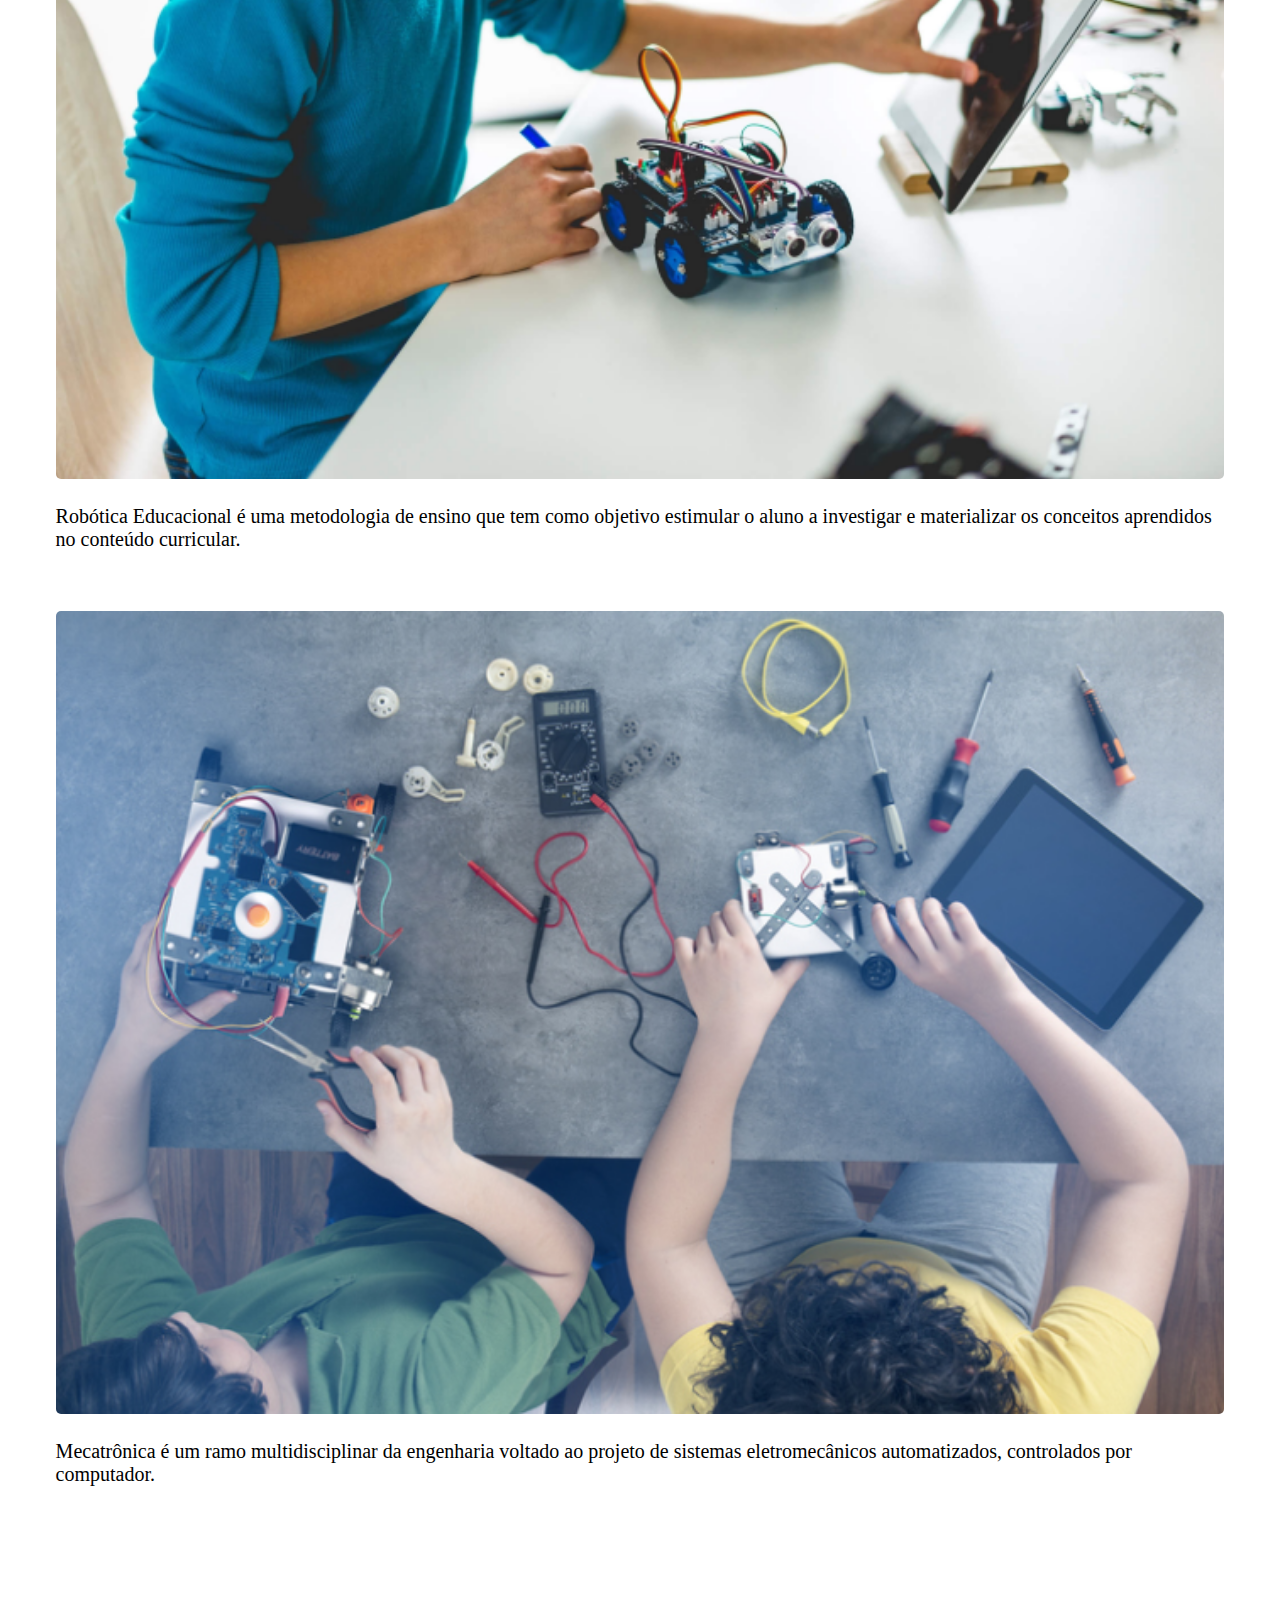
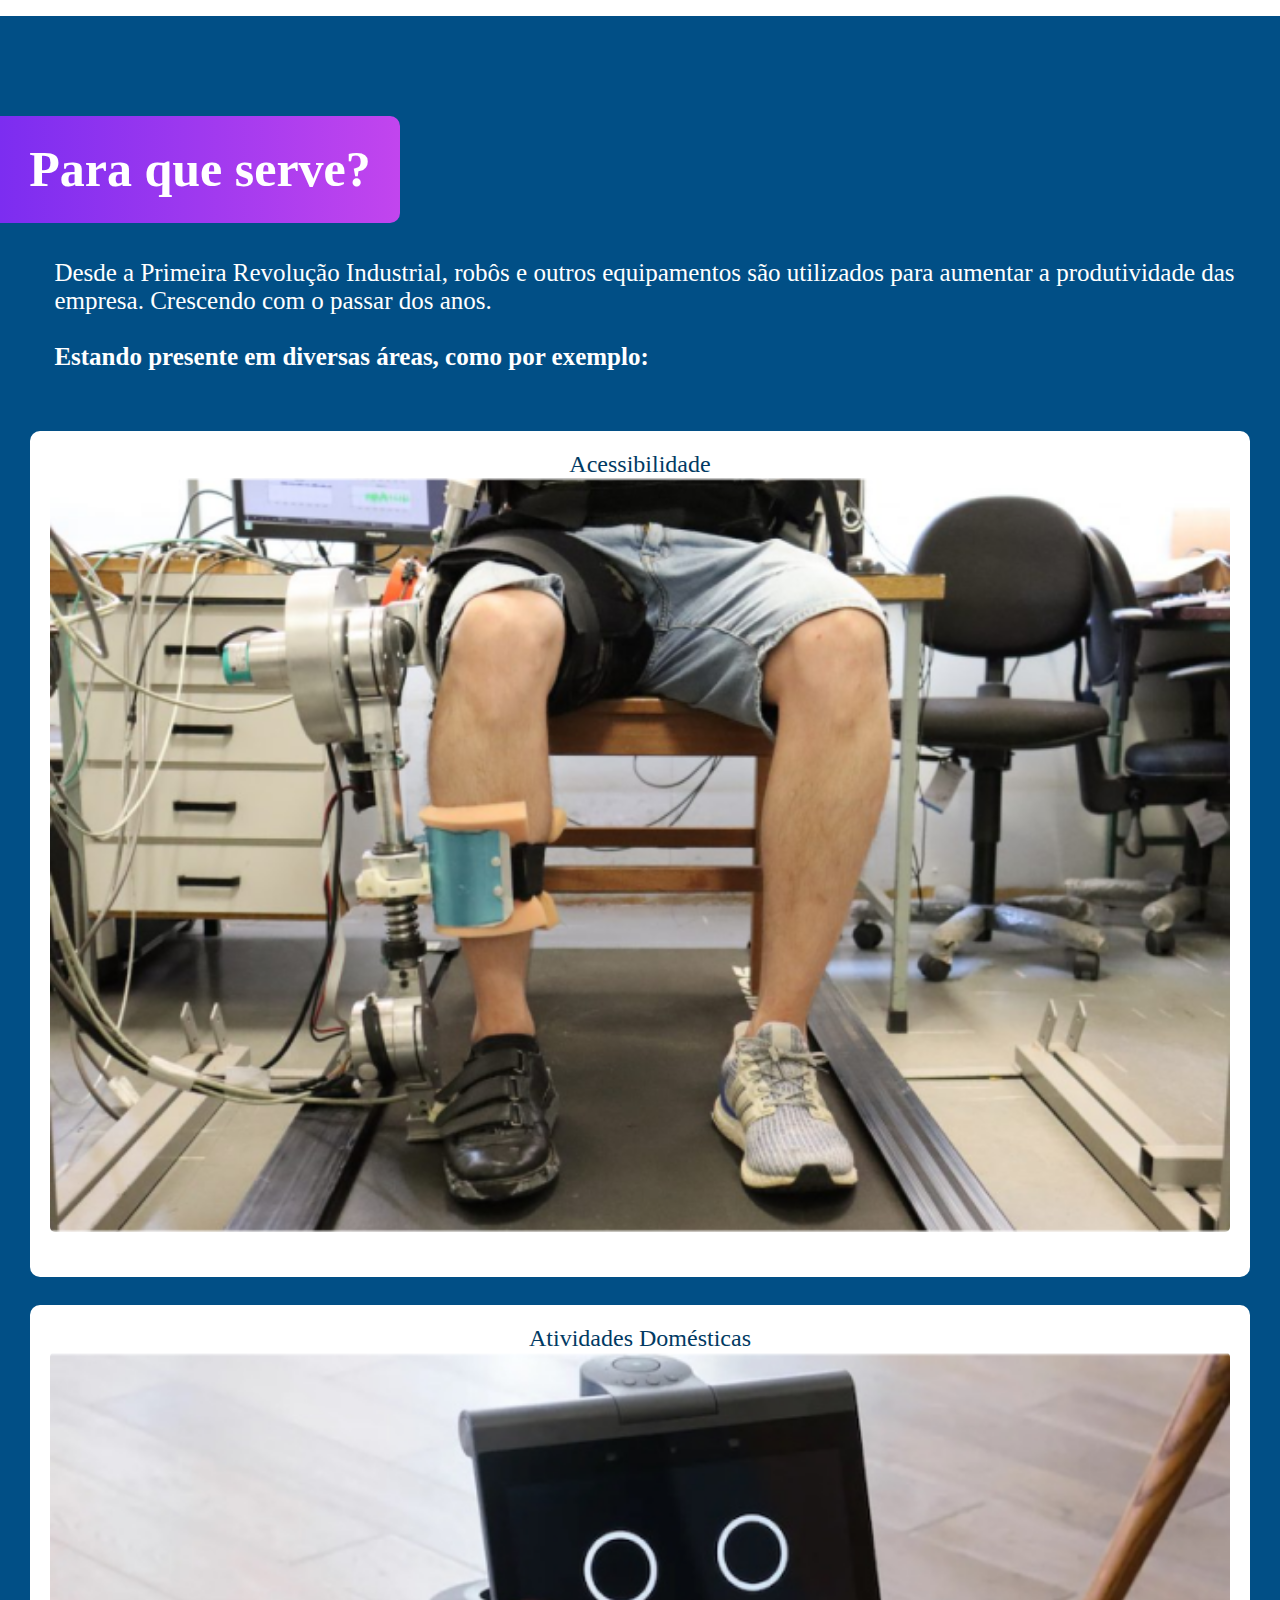
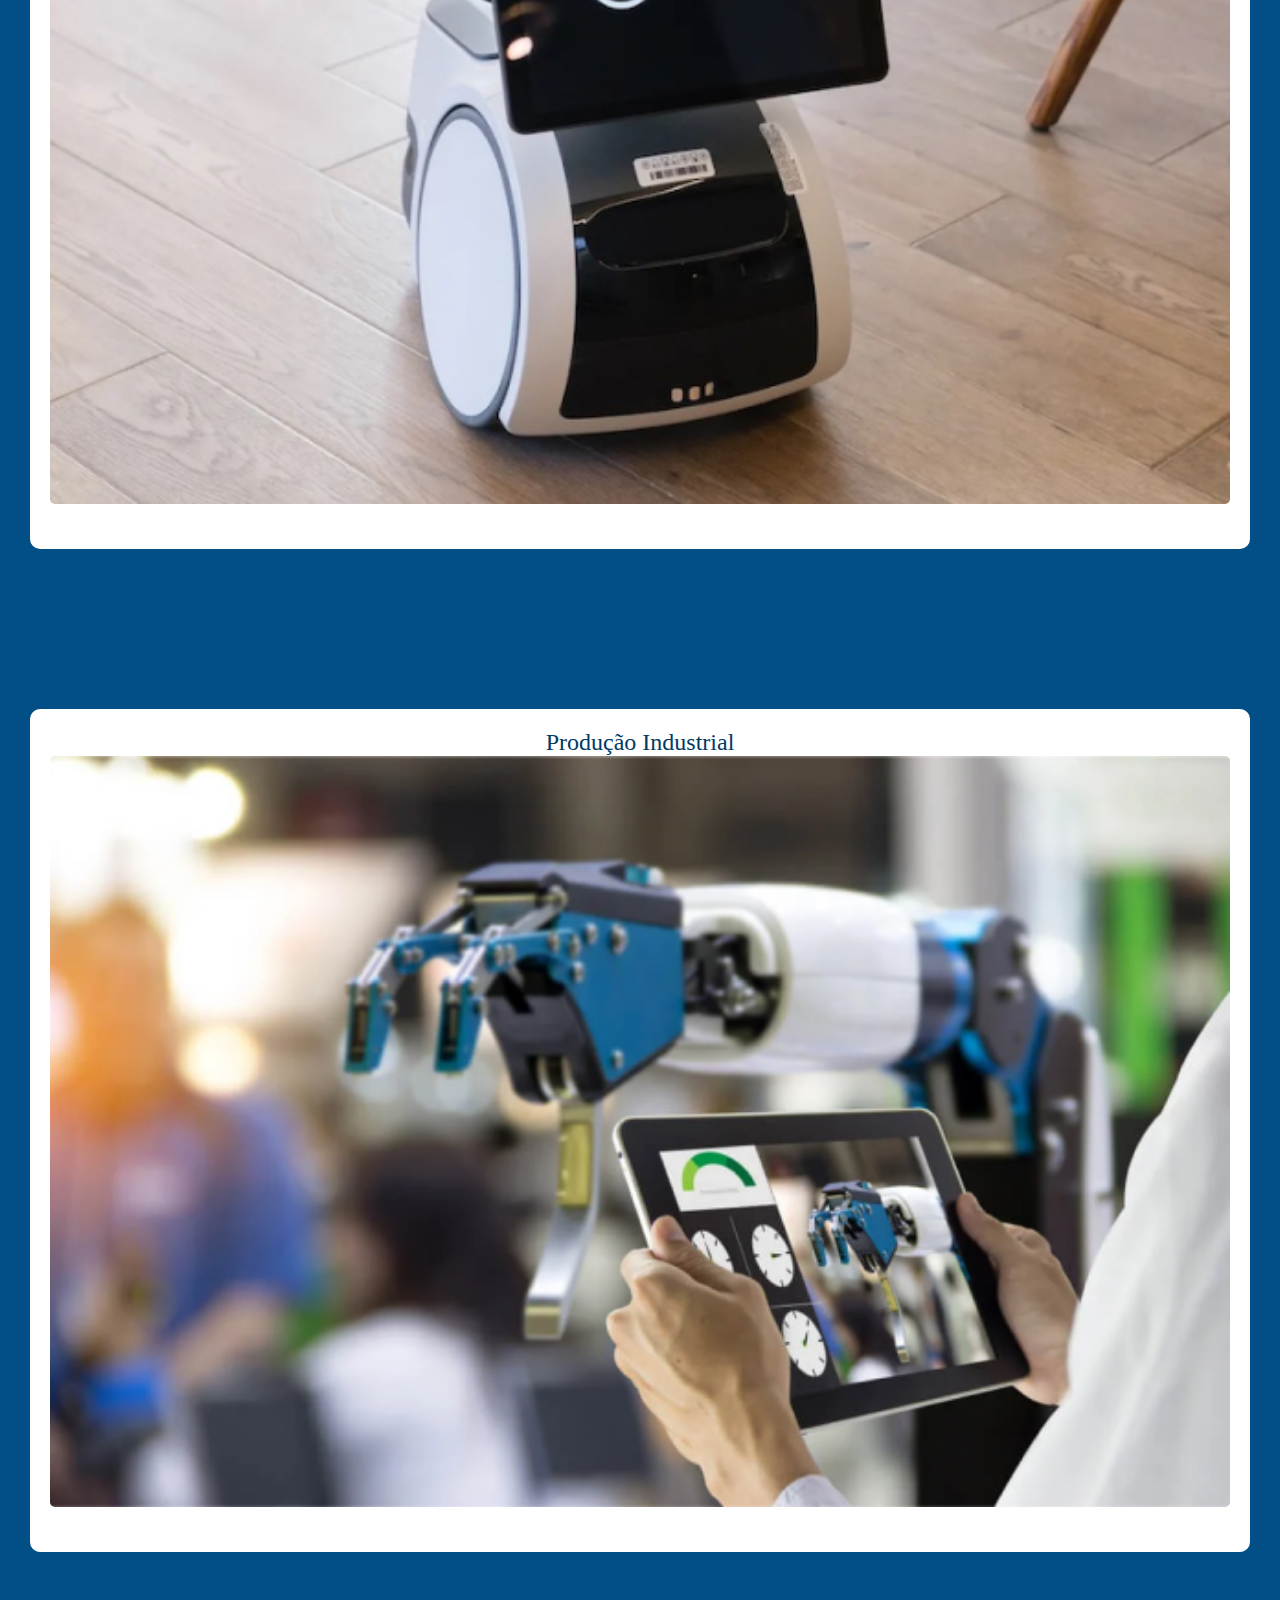
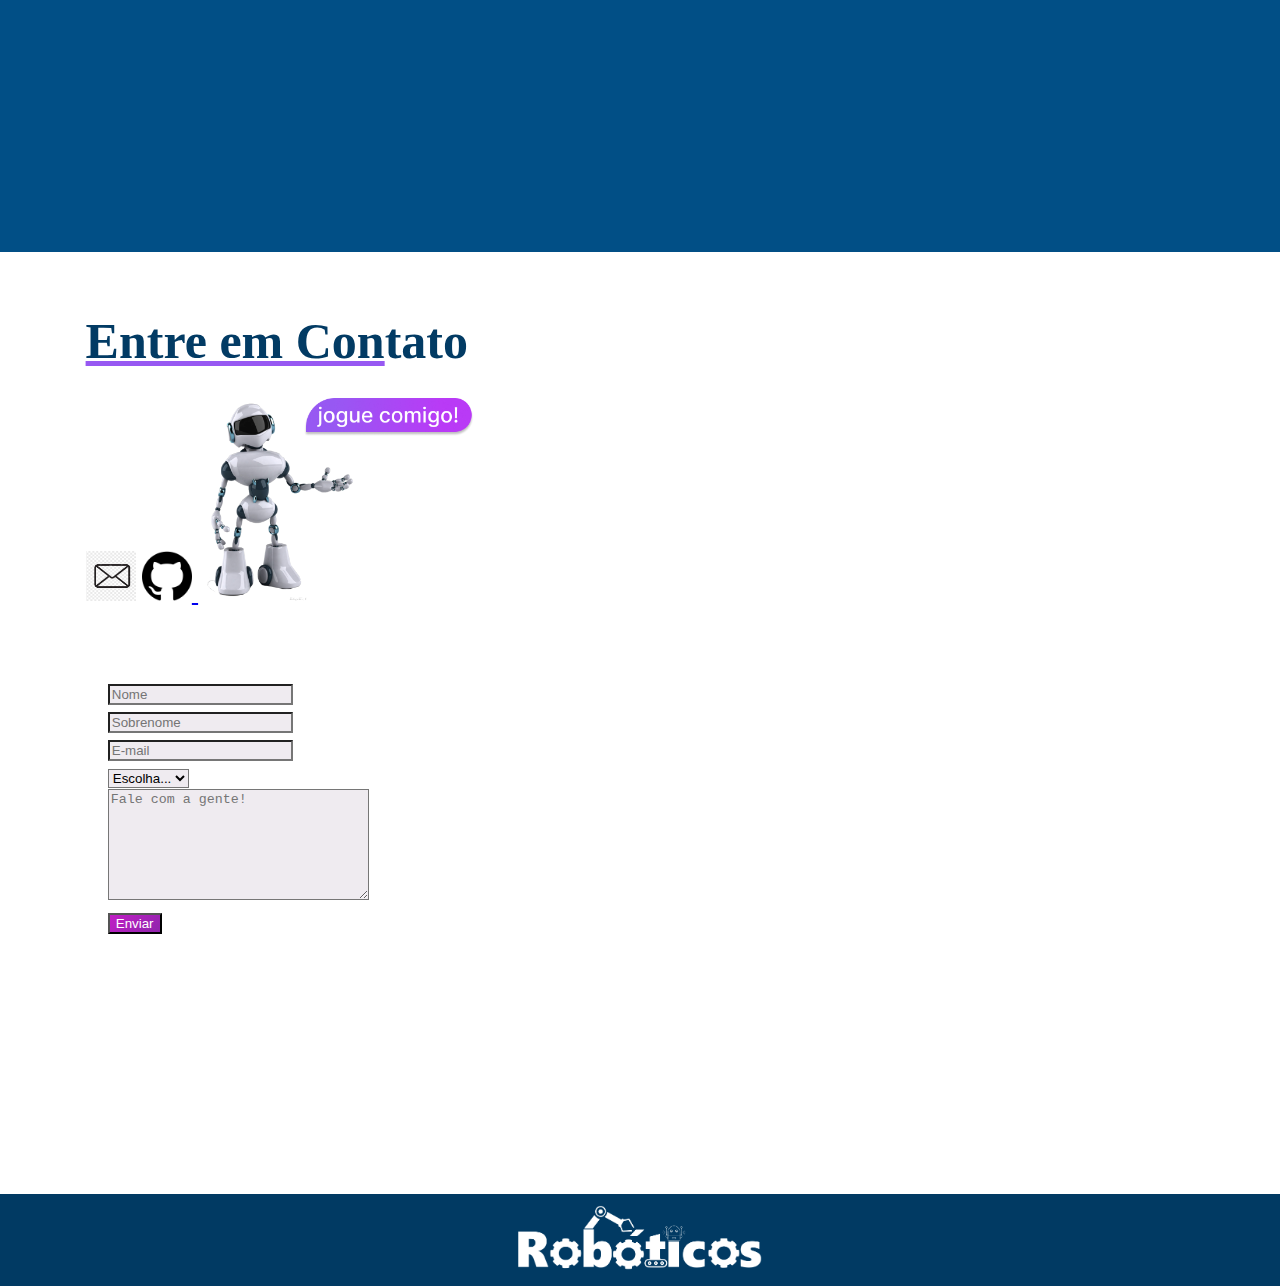
==== commit 4bae4bab: "quase tudo pronto" ====
--- a/index.html
+++ b/index.html
@@ -8,6 +8,10 @@
     <title>Robóticos</title>
     <link rel="stylesheet" href="style.css">
     <link rel="shortcut icon" href="logoroboticos/braco.ico" type="image/x-icon">
+
+   <!--animaçao-->  <link rel="stylesheet"
+    href="https://cdnjs.cloudflare.com/ajax/libs/animate.css/4.1.1/animate.min.css"/>
+    
 </head>
 <body>
     <header>
@@ -100,7 +104,7 @@
                 </div>
               </nav>
               <div id="titulo"> 
-                 <h1 id="tit">Transformando Robótica <br>ao seu favor. </h1>
+                 <h1 id="tit" class="animate__animated animate__backInRight">Transformando Robótica <br>ao seu favor. </h1>
             </div>
         </div>
 
@@ -108,7 +112,7 @@
 
     <section class="row">
 
-    <div class="col-sm-12 col-md-6 pad">
+    <div class="col-sm-12 col-md-6 pad animate__animated animate__lightSpeedInLeft">
 
       <h1 class="centeroqe">Robótica: O que é?</h1>
 
@@ -118,7 +122,7 @@
 
     </div>
 
-    <div class="col-sm-6 col-md-3 pad">
+    <div class="col-sm-6 col-md-3 pad animate__animated animate__zoomInUp">
       
       <img class="imgindex" src="imagens/teste1img.png" alt="">
 
@@ -126,21 +130,20 @@
 
     </div>
 
-    <div class="col-sm-6 col-md-3 pad">
+    <div class="col-sm-6 col-md-3 pad animate__animated animate__zoomInUp">
 
       <img class="imgindex" src="imagens/teste2img.png" alt="">
 
       <p class="textind">Mecatrônica é um ramo multidisciplinar da engenharia voltado ao projeto de sistemas eletromecânicos automatizados, controlados por computador. <p>
 
 
-
     </div>
 
     </section>
 
     <section class="row azulzin">
 
-      <div class="col-sm-12 col-md-6 pad">
+      <div class="col-sm-12 col-md-6 pad animate__animated animate__lightSpeedInLeft">
   
         <h1 class="center roxin">Para que serve?</h1>
   
@@ -150,22 +153,23 @@
   
       </div>
   
-      <div class="col-sm-6 col-md-3 pad">
+      <div class="col-sm-6 col-md-3 pad animate__animated animate__fadeInTopRight">
+        <div class="praqserve aumentadiv"> <span style="color: #013A63; font-size: larger;" >Acessibilidade</span>
+          <img class="imgindex" src="imagens/teste5img.png" alt="">
+          </div>
+
         
-        <div class="praqserve aumentadiv"> <span style="color: #013A63;">Produção Industrial</span>
-        <img class="imgindex" src="imagens/teste3img.png" alt="">
-        </div>
         <br>
-        <div class="praqserve aumentadiv"> <span style="color: #013A63;" >Atividades Domésticas</span>
+        <div class="praqserve aumentadiv"> <span style="color: #013A63; font-size: larger;" >Atividades Domésticas</span>
         <img class="imgindex" src="imagens/teste4img.png" alt="">
         </div>
 
       </div>
   
-      <div class="col-sm-6 col-md-3 pad padcenter separado aumentadiv">
+      <div class="col-sm-6 col-md-3 pad padcenter separado aumentadiv animate__animated animate__fadeInTopRight">
         
-        <div class="praqserve"> <span style="color: #013A63;" >Acessibilidade</span>
-        <img class="imgindex" src="imagens/teste5img.png" alt="">
+        <div class="praqserve aumentadiv"> <span style="color: #013A63; font-size: larger;">Produção Industrial</span>
+          <img class="imgindex" src="imagens/teste3img.png" alt="">
         </div>
 
       </div>
@@ -186,7 +190,7 @@
 
               <a target="_blank" href="https://github.com/roboticosdaeteot"><img src="imagens/github.png" class="iconin"> </a>
 
-              <img src="imagens/robojoguecmg.png" id="robozin">
+             <a href="jogo.html"><img src="imagens/robojoguecmg.png" id="robozin"></a>
  
               
 
--- a/style.css
+++ b/style.css
@@ -12,12 +12,21 @@
     display: none;
 }
 #fundo_home{
-    background-image: url(imagens/fundorobpc.png);
+    background-image: url(imagens/novofundo.png);
     background-size: 100%;
     background-repeat: no-repeat;
     height: 95vh;
     color: white;
 }
+
+#fundo_sobrenos{
+    background-image: url(imagens/testepessoas.png);
+    background-size: 100%;
+    background-repeat: no-repeat;
+    height: 95vh;
+    color: white;
+}
+
 .logo{
     width: 20%;
 }
@@ -42,21 +51,20 @@
     max-width: 100%;
     height: auto;
 }
-
 
 #titulo{
     float: right;
     margin-top: 15%;
     margin-right: 7%;
-    
+
 }
 #tit {
     font-size: 50px;
     font: bold;
     margin-right: 50px;
-
-    
-}
+    text-shadow: 0 0 5px black;
+}
+
 
 .img-fluid{
     margin-left: 10%;
@@ -92,6 +100,9 @@
     transform: scale(1.2);
 }
 
+.textcent {
+    text-align: center;
+}
 
 .centeroqe {
     margin-left: 10px;
@@ -116,6 +127,10 @@
 
 .fundin{
     background-color: rgba(24, 47, 97, 0.849);
+}
+
+.sublinhadin {
+    text-decoration: underline #9758F2;
 }
 
 .azulzin {
@@ -145,6 +160,12 @@
 
 #robozin {
     width: 276px;
+    transition: all 0.5s;
+    cursor: pointer;
+}
+#robozin:hover{
+    -webkit-transform: scale(1.5);
+    transform: scale(1.2);
 }
 
 .iconin {
@@ -155,8 +176,12 @@
     background-color: #efebf0;
 }
 #botao {
-    background-image: linear-gradient(to right, #7C2DF0, #C245EE);
-    color: white;
+    /*background-image: linear-gradient(to right, #7C2DF0, #C245EE);*/
+    color: white;
+    background: linear-gradient(-45deg, #013A63, #c01ec5); 
+	background-size: 500%;
+	animation: anim-1 5s linear infinite;
+    
 }
 
 .praqserve {
@@ -177,8 +202,20 @@
     margin-bottom: 170px;
 }
 
+.padcenter2 {
+   padding: center;
+}
+
 footer {
     background-color: #013A63;
+}
+
+
+/*Amimação do Botão*/
+@keyframes anim-1 {
+	0% { background-position: 0% 50%; }
+   50% { background-position: 100% 50%; }
+   100% { background-position: 0% 50%; }
 }
 
 /*Celular*/
@@ -226,9 +263,18 @@
         height: 38vh;
         background-color: rgb(76, 0, 255);
     }
+
+    .semespaco {
+        margin-top: -170px;
+    }
+
     .centeroqe {
         margin-left: 8px;
-        font-size: 35px;
+        font-size: 28px;
+        text-align: center;
+    }
+    #rob {
+        font-size: 20px;
     }
 }
 
@@ -263,6 +309,11 @@
         margin-top: 90px;
         margin-left: -60px;
         width: 250px;
+
+    }
+
+    .semespaco {
+        margin-top: -170px;
     }
 
     #fundo_home {
@@ -278,9 +329,69 @@
     background-repeat: no-repeat;
     height: 95vh;
     color: white;
+    text-shadow: 0 0 5px black;
     
 }
 
 #padatuacoes {
     text-align: center;
+}
+
+
+
+/* Jogos */
+.jogo {
+    width: 80%;
+    height: 500px;
+    border: 1px solid black;
+    margin: 0 auto;
+    position: relative;
+    overflow: hidden;
+}
+
+.robo {
+    width: 150px; /*tamanho do vírus*/
+    position: absolute; /*p nenhuma interferir a outra*/
+    bottom: 0;
+    
+}
+
+.pulo {
+    animation: pulo 500ms ease-out;
+}
+
+.virus {
+    position: absolute;
+    bottom: 0;
+    width: 80px;
+    animation: virus-animation 1.5s infinite linear;
+}
+@keyframes virus-animation {
+    from {
+        right: -80px;
+    }
+    to {
+        right: 100%;
+    }
+}
+@keyframes pulo  {
+    0%{
+        bottom: 0;
+    }
+
+    40% {
+        bottom: 180px; /*p ele demorar um pouco no alto*/
+    }
+
+    50% {
+        bottom: 180px;
+    }
+
+    60% {
+        bottom: 180px;
+    }
+
+    100% {
+        bottom: 0;
+    }
 }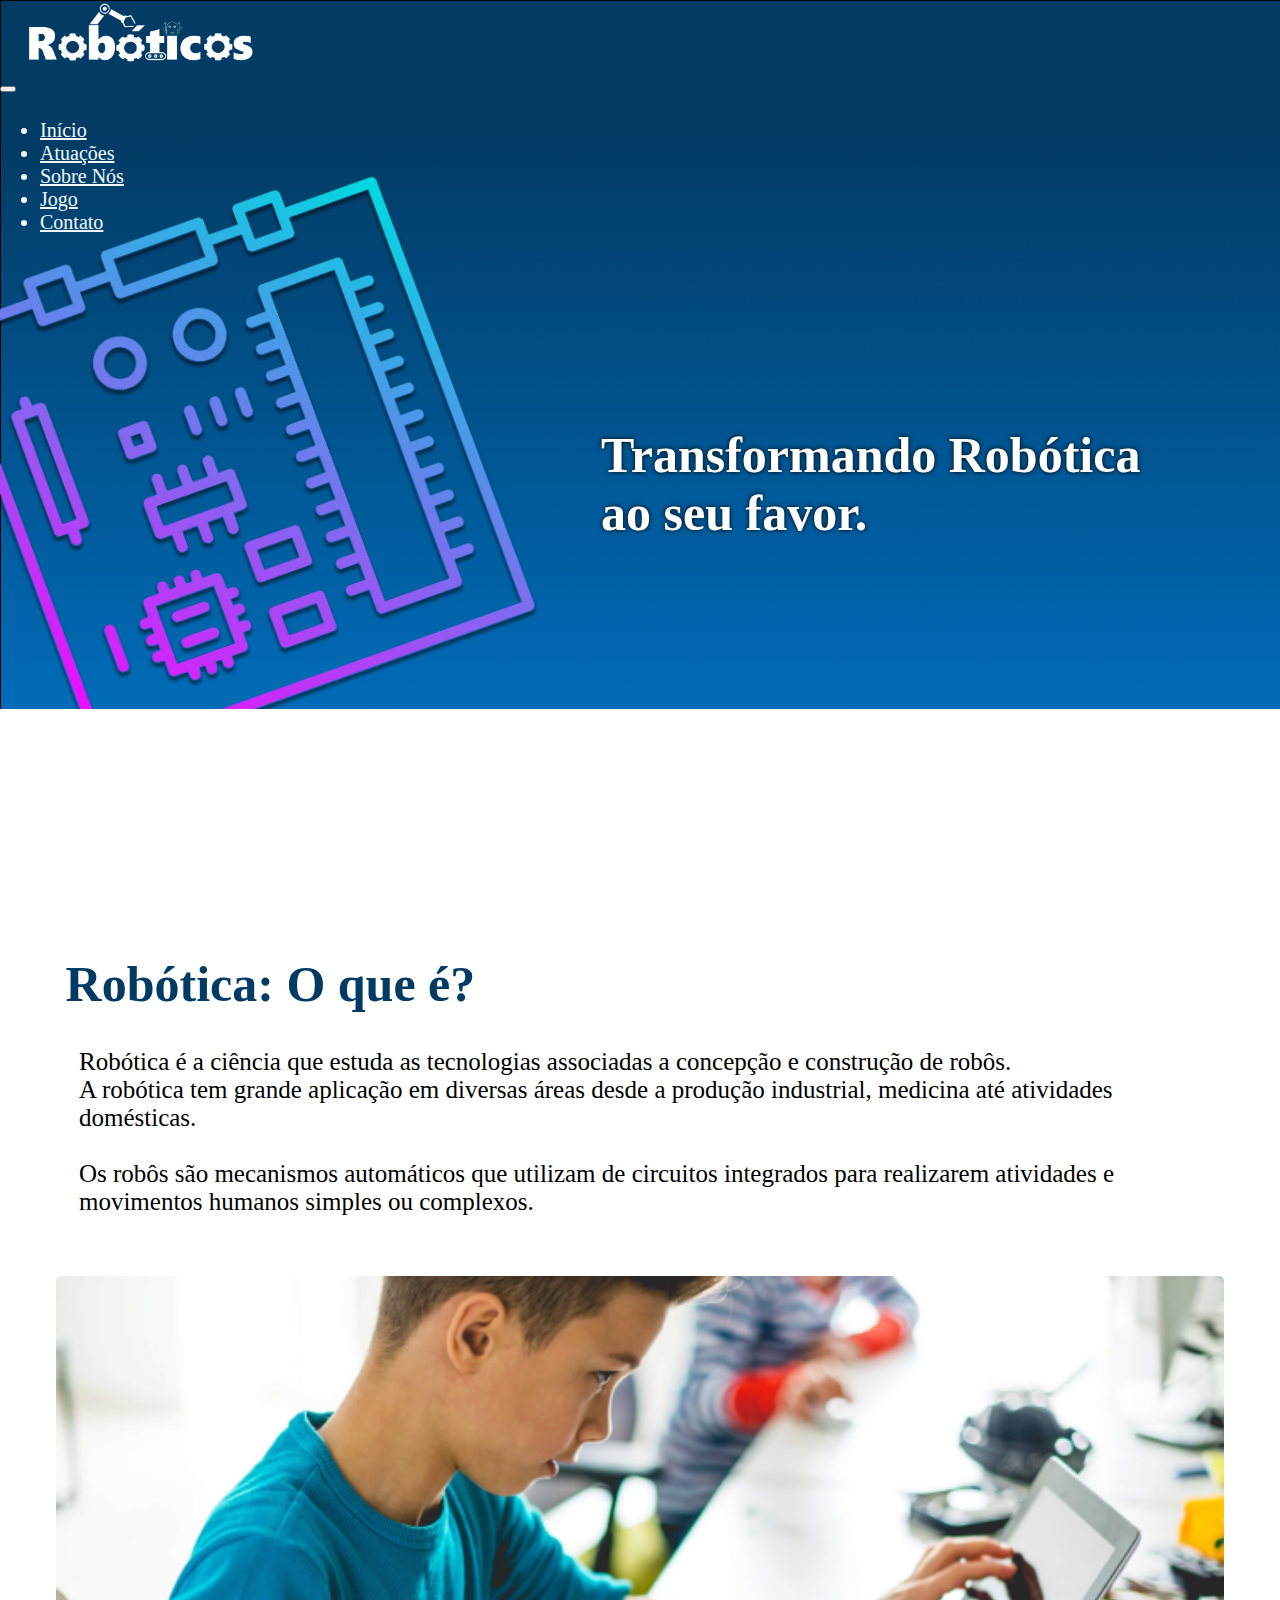
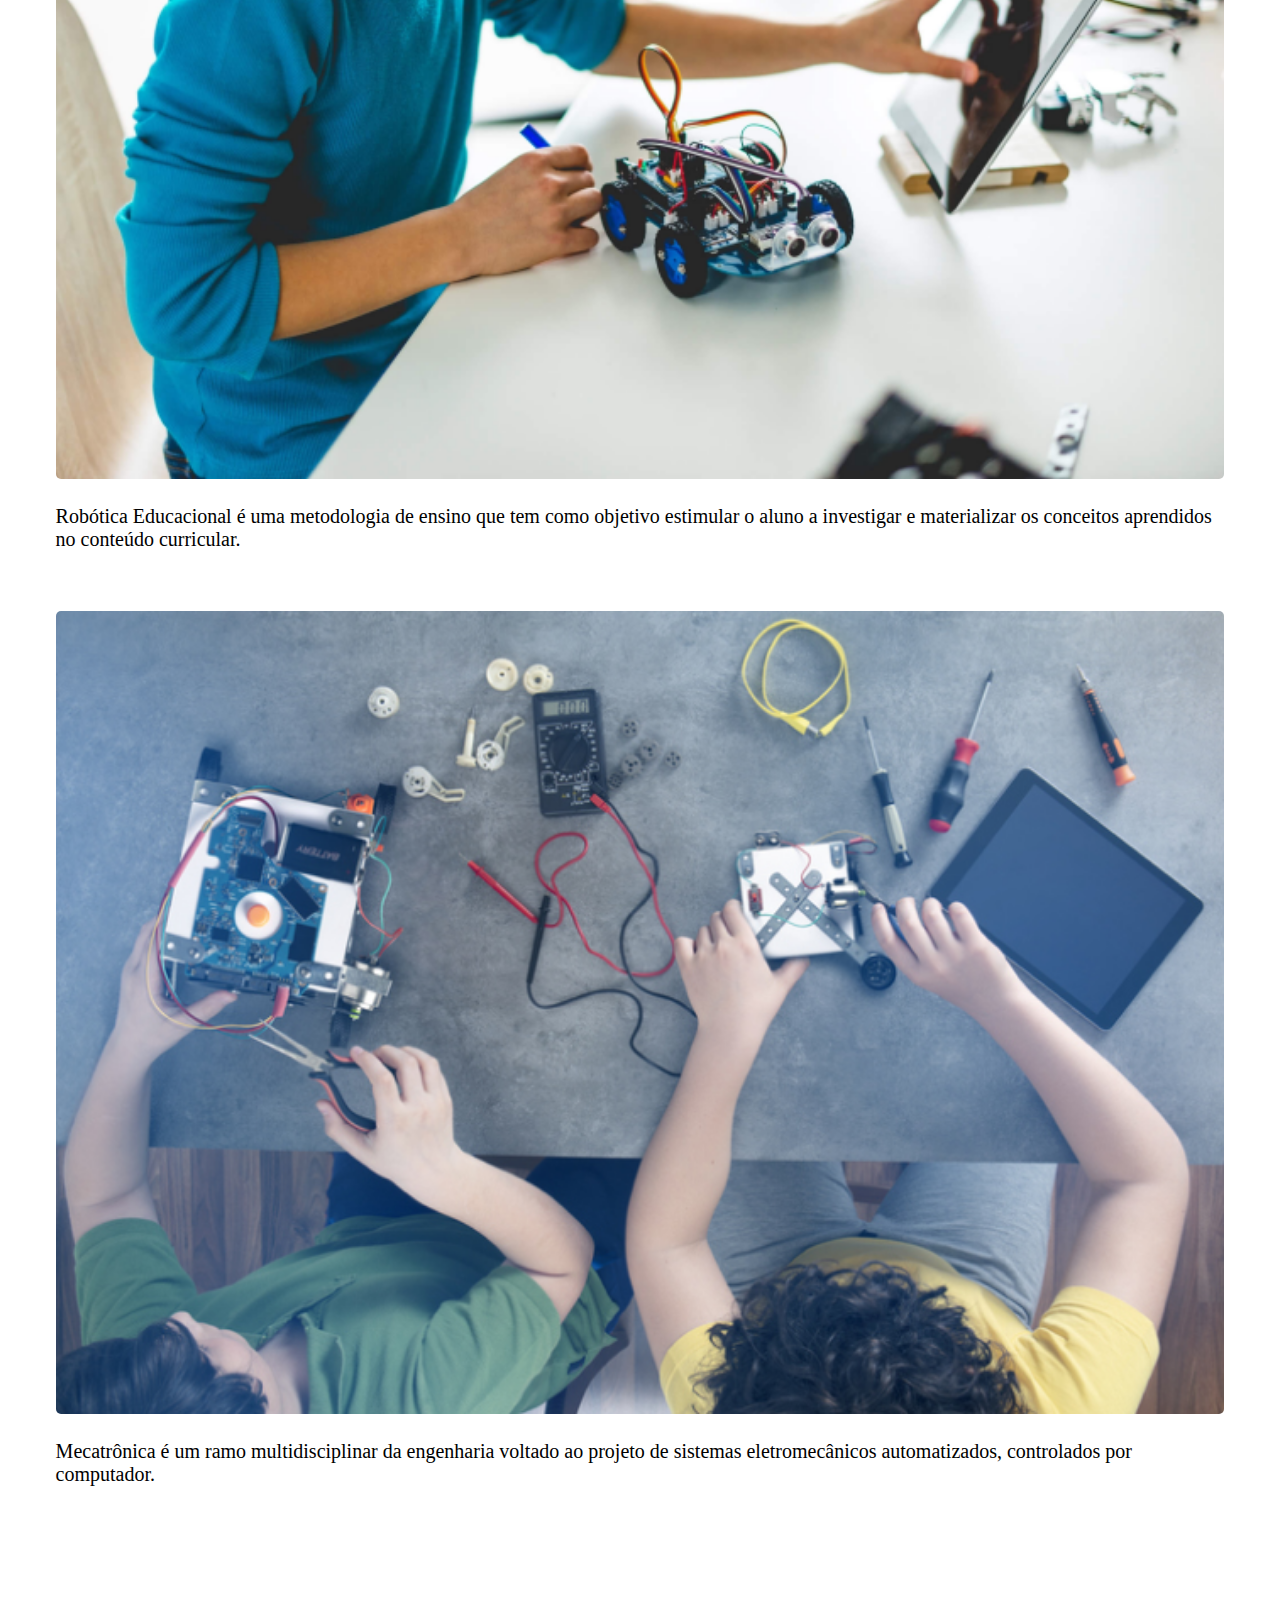
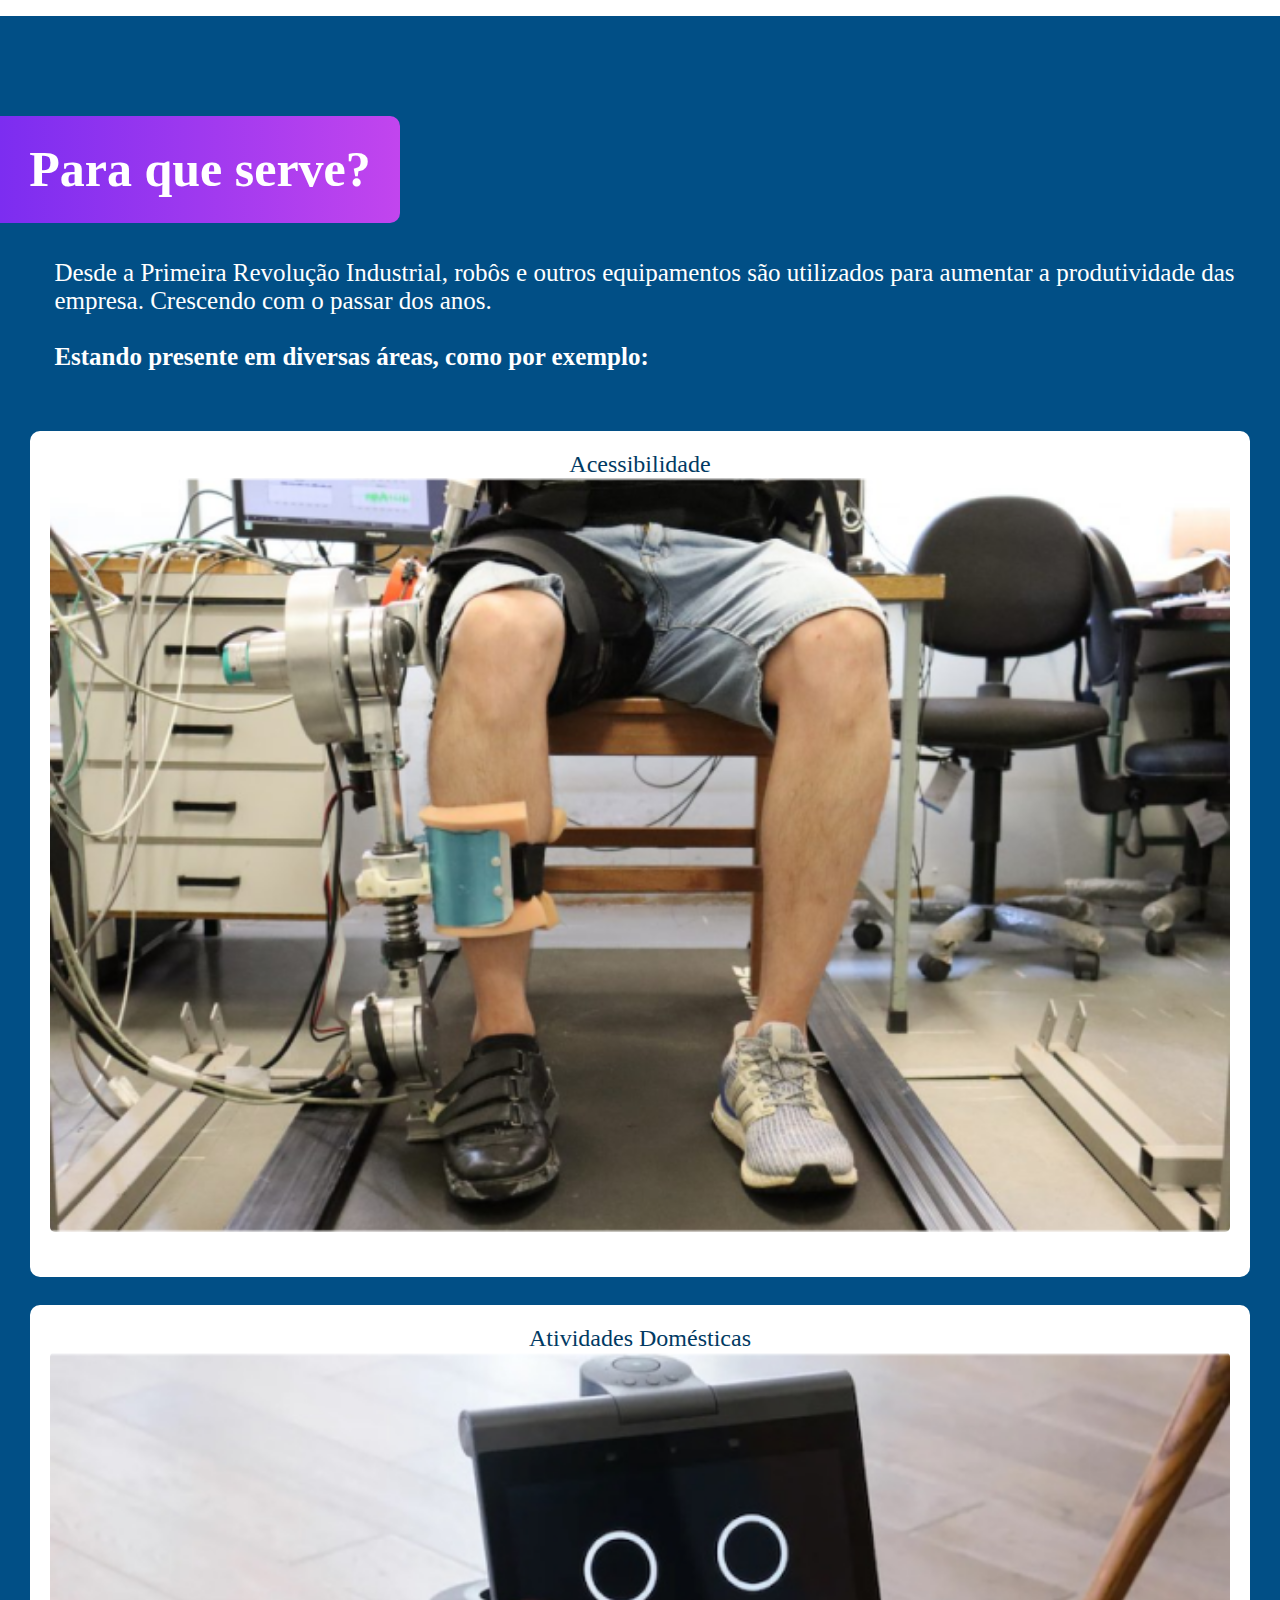
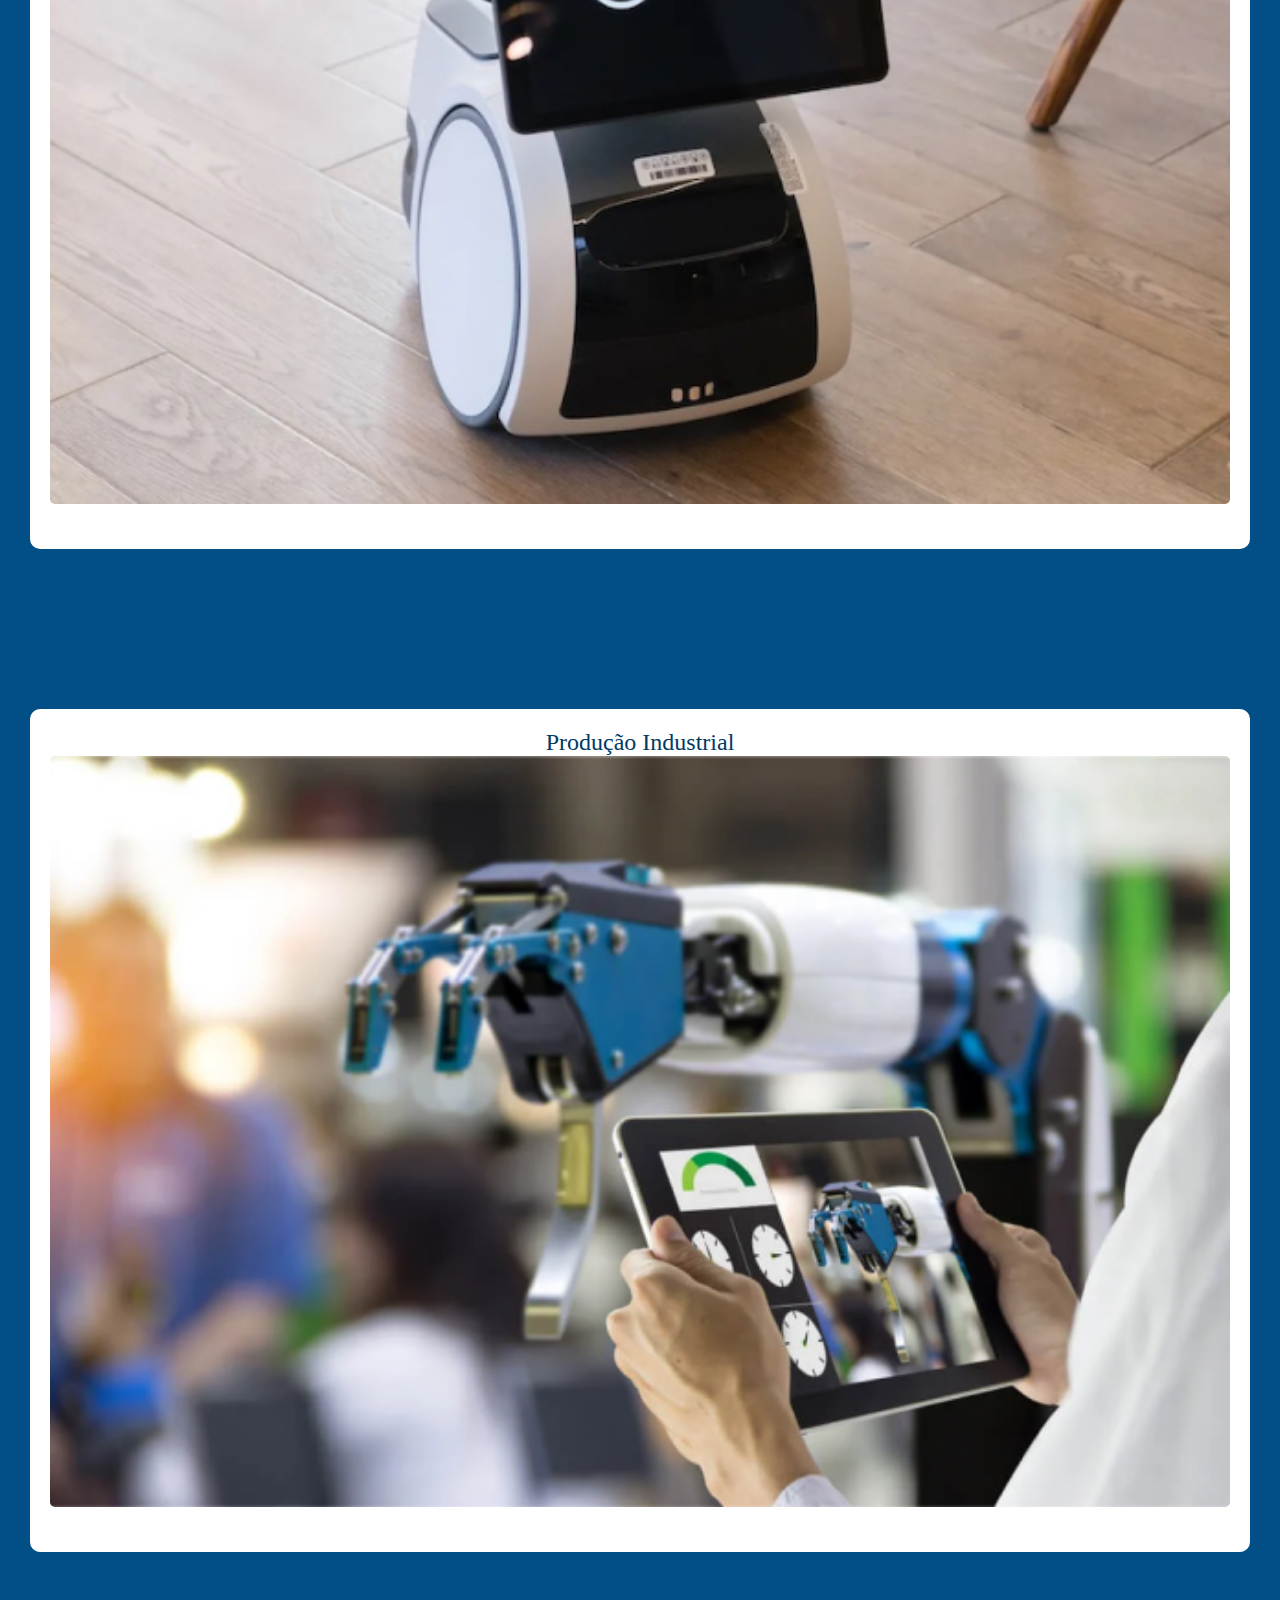
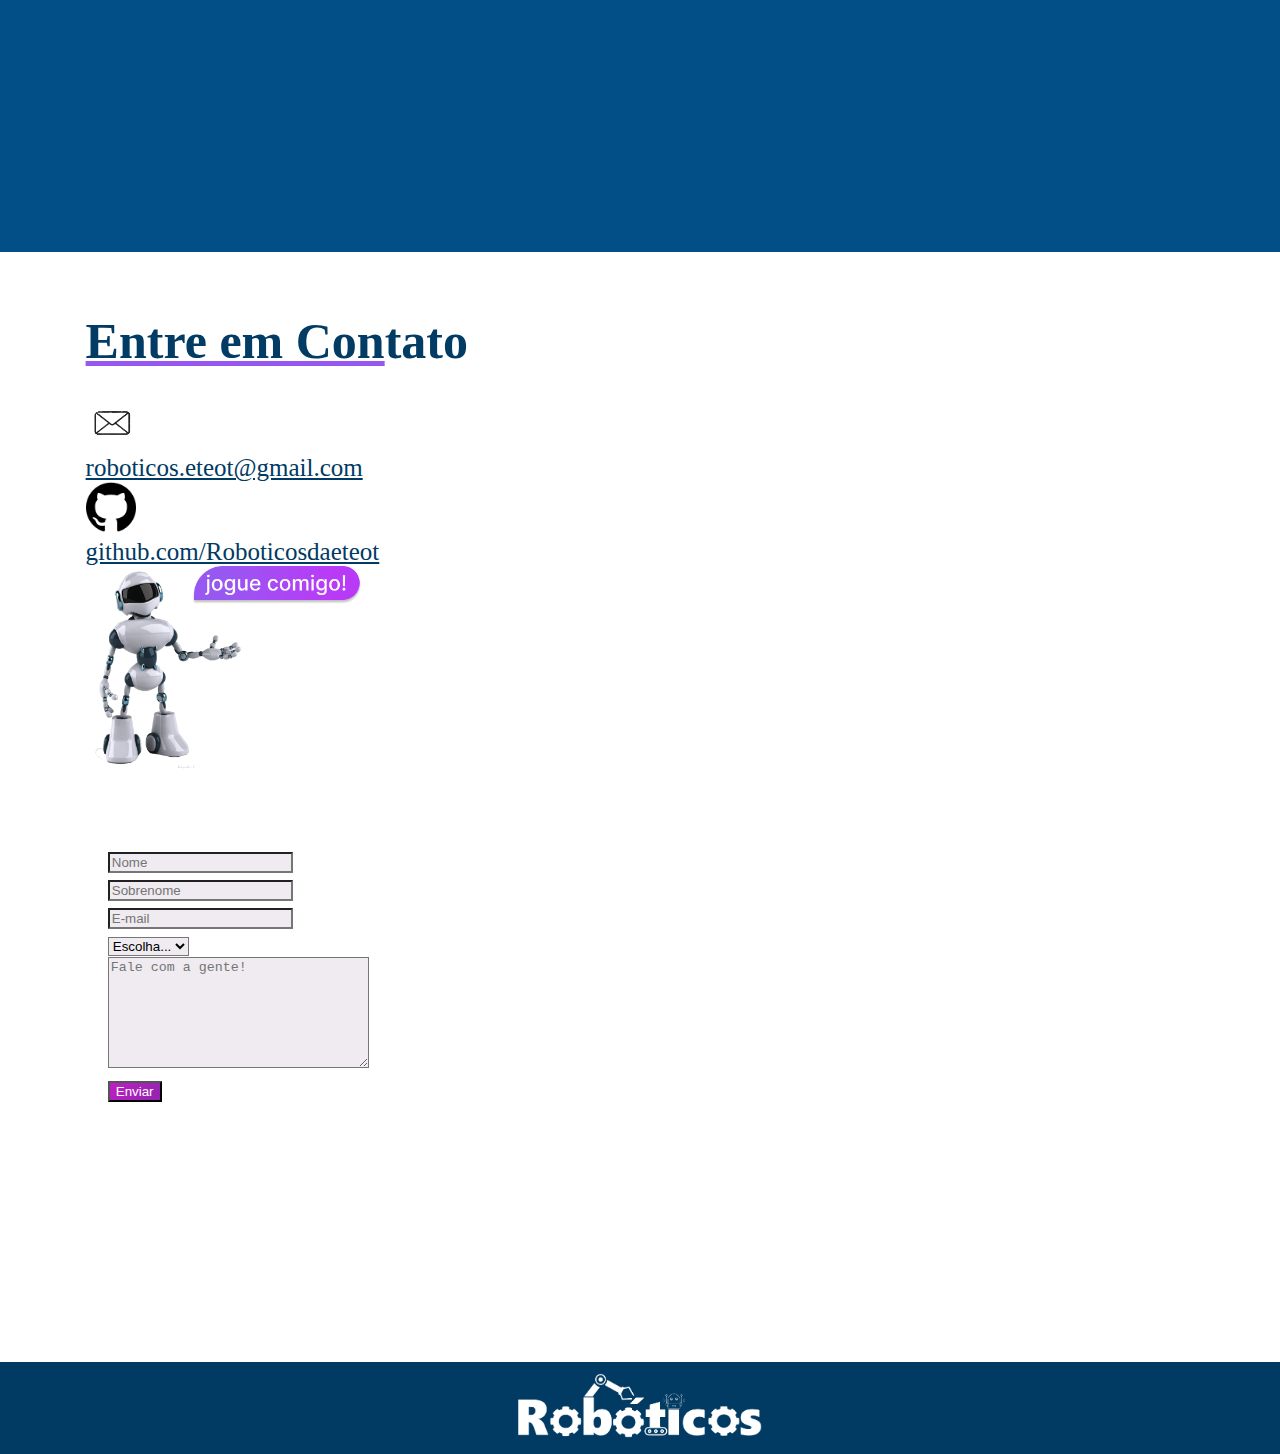
==== commit cc86431f: "falta ajustar margim" ====
--- a/index.html
+++ b/index.html
@@ -186,9 +186,15 @@
 
           <div class="col-1">
 
-              <a href="mailto:roboticos.eteot@gmail.com"><img src="imagens/emailpng.png" class="iconin"></a>
-
-              <a target="_blank" href="https://github.com/roboticosdaeteot"><img src="imagens/github.png" class="iconin"> </a>
+              <div class="col-6">
+                <div class="col-3"><a href="mailto:roboticos.eteot@gmail.com"><img src="imagens/emailpng-removebg-preview.png" class="iconin"></a></div>
+                <div class="col-3"><a href="mailto:roboticos.eteot@gmail.com" id="click">roboticos.eteot@gmail.com</a></div>
+              </div>
+
+              <div class="col-6">
+                <div class="col-3"><a target="_blank" href="https://github.com/roboticosdaeteot"><img src="imagens/github.png" class="iconin"></a></div>
+                <div class="col-3"><a target="_blank" href="https://github.com/roboticosdaeteot" id="click">github.com/Roboticosdaeteot</a></div>
+              </div>
 
              <a href="jogo.html"><img src="imagens/robojoguecmg.png" id="robozin"></a>
  
--- a/style.css
+++ b/style.css
@@ -19,7 +19,7 @@
     color: white;
 }
 
-#fundo_sobrenos{
+#fundo_sobrenos {
     background-image: url(imagens/testepessoas.png);
     background-size: 100%;
     background-repeat: no-repeat;
@@ -170,6 +170,10 @@
 
 .iconin {
     width: 50px;
+}
+#click {
+    color: #013A63;
+    margin-top: 1px;
 }
 
 .form-control {
@@ -259,11 +263,9 @@
         color: white;
     }
 
-    #fundo_home {
+    #fundo_home, #fundo_sobrenos {
         height: 38vh;
-        background-color: rgb(76, 0, 255);
-    }
-
+    }
     .semespaco {
         margin-top: -170px;
     }
@@ -316,7 +318,7 @@
         margin-top: -170px;
     }
 
-    #fundo_home {
+    #fundo_home, #fundo_sobrenos, #fundo_atuacoes {
         height: 47vh;
         background-color: rgb(0, 255, 34);
         background-size: 100%;
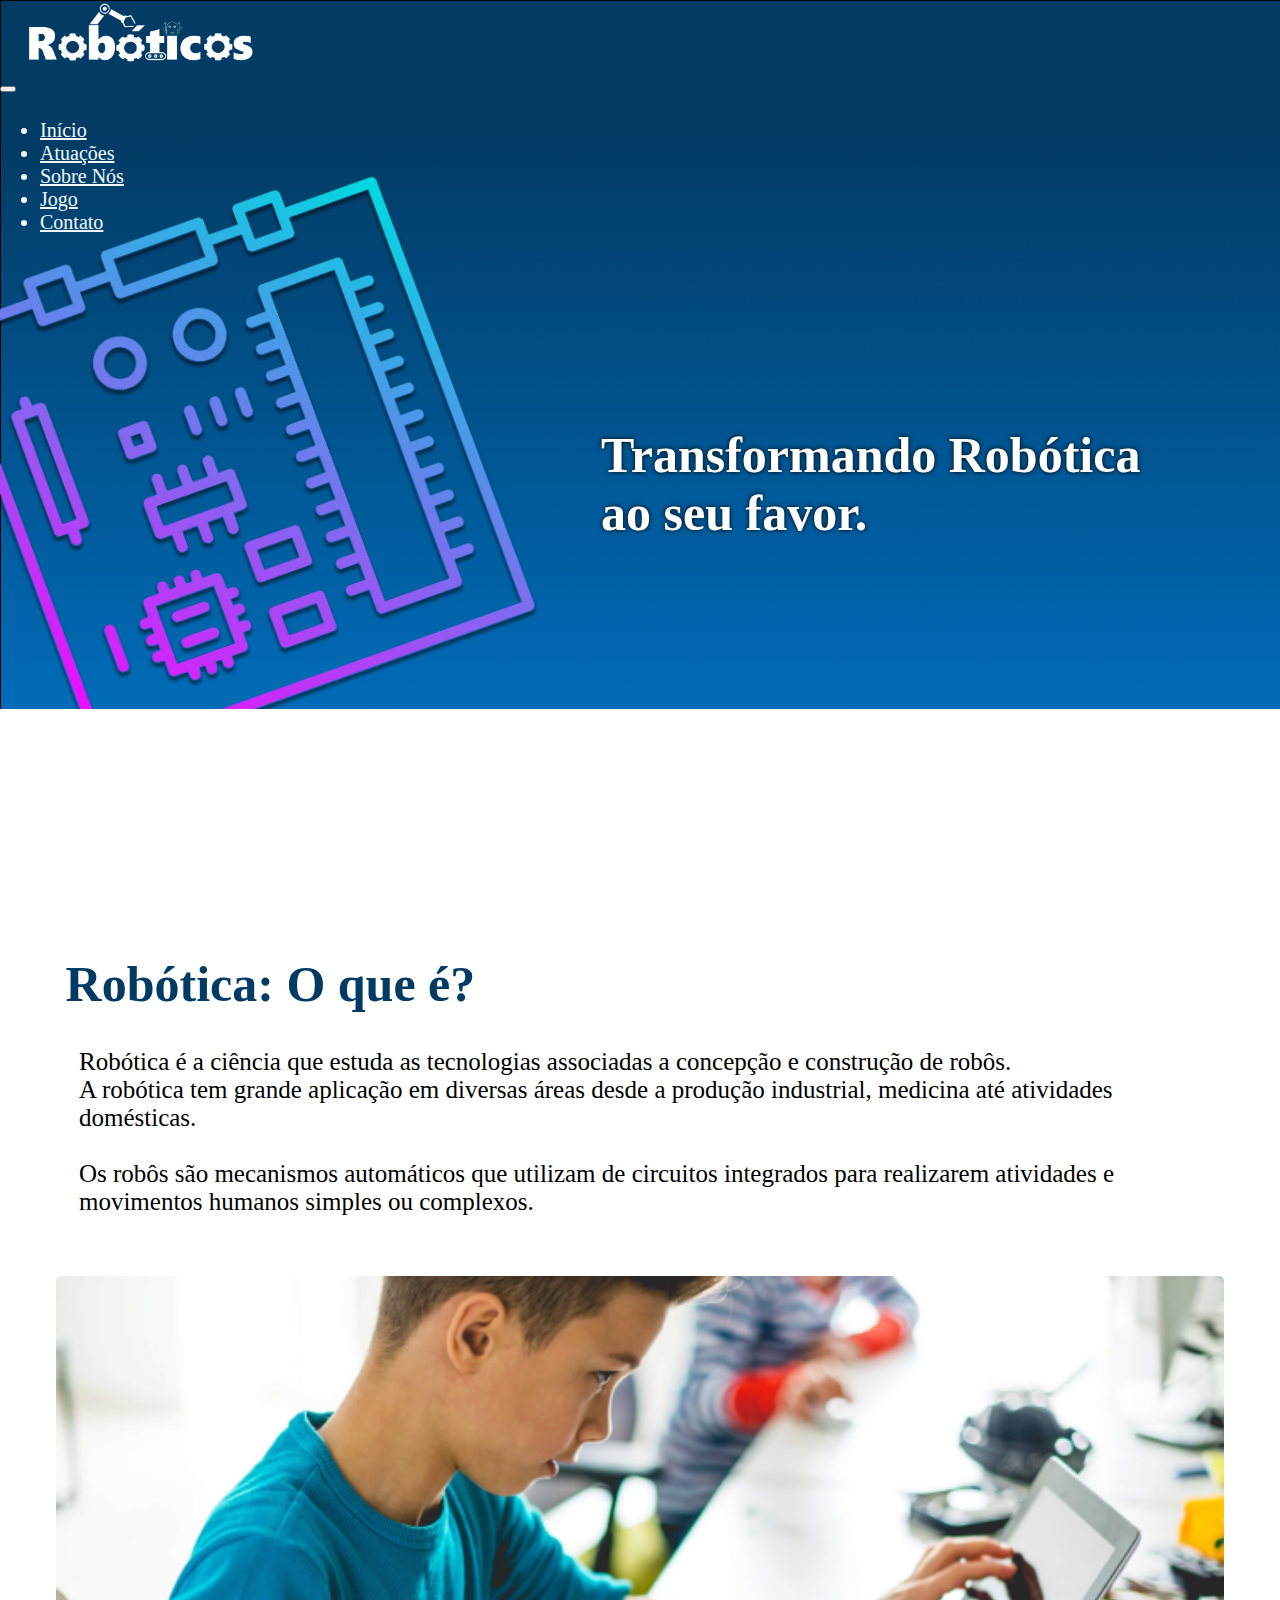
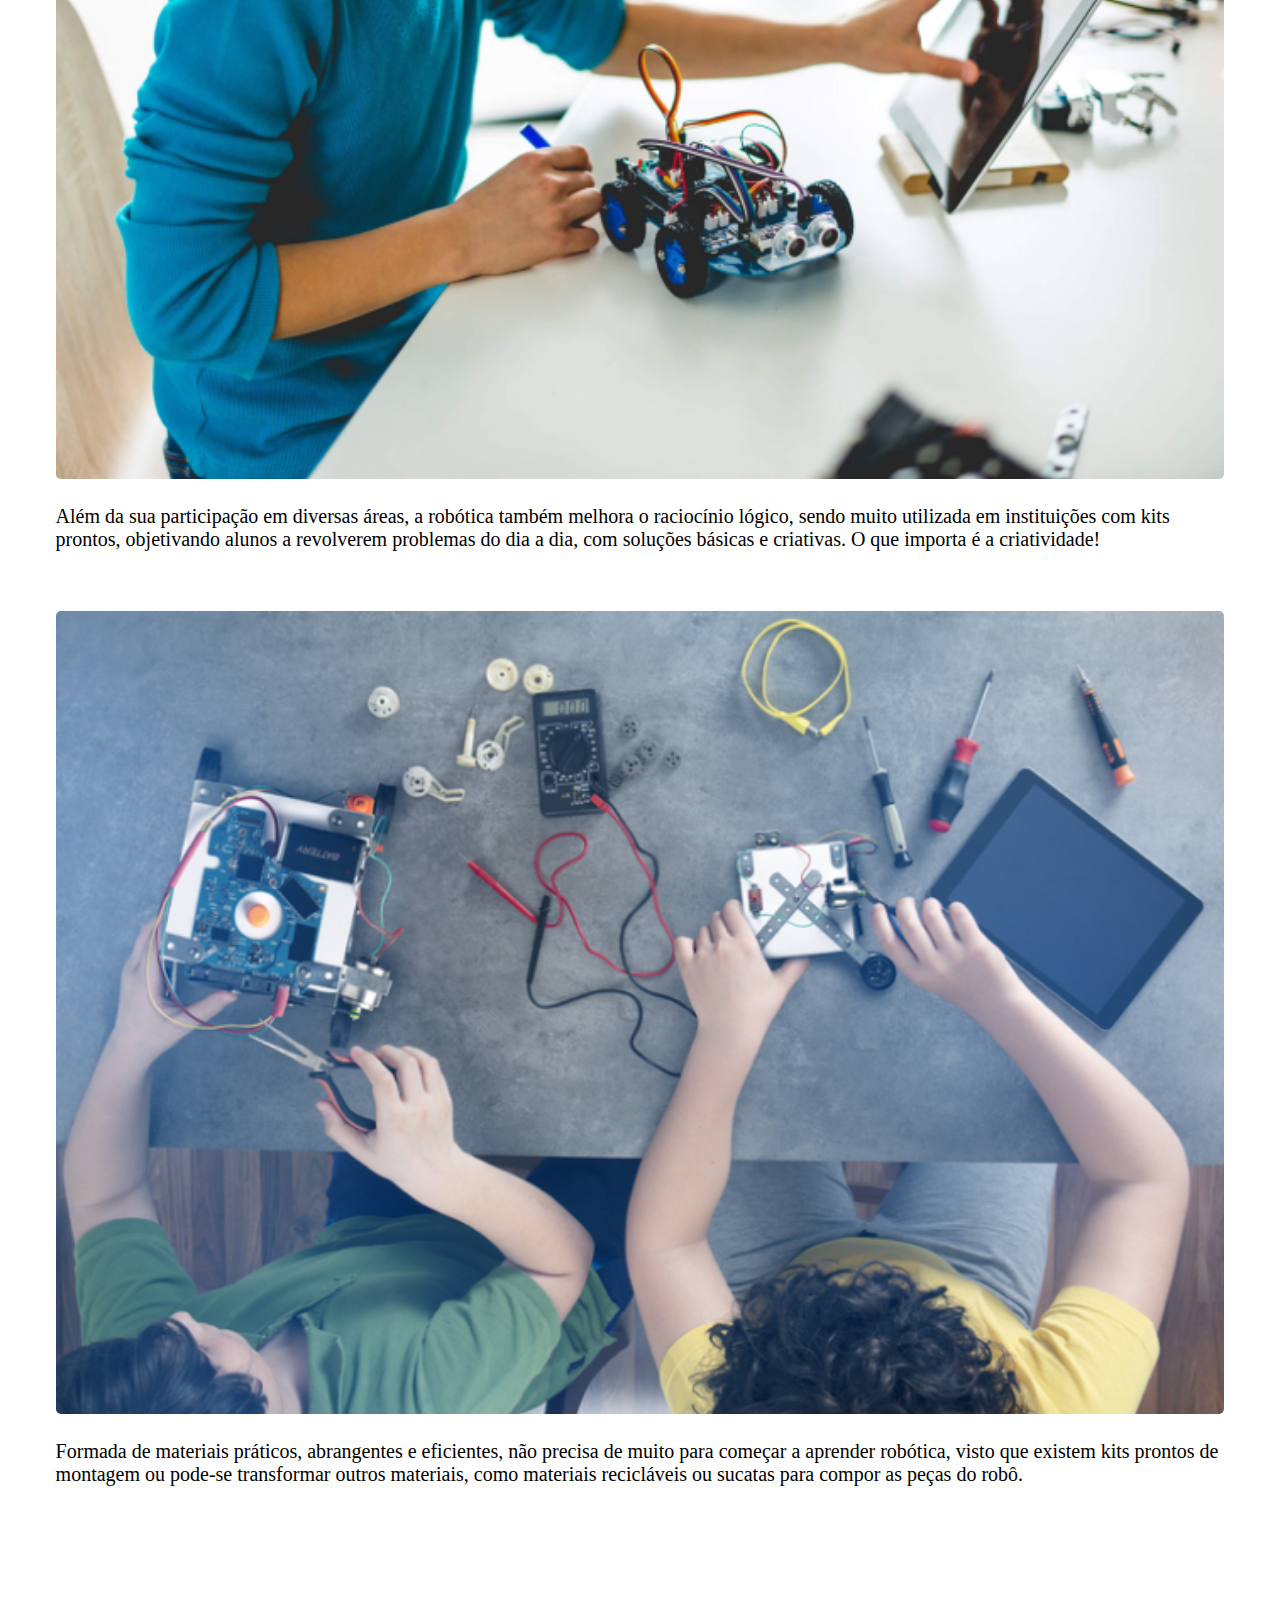
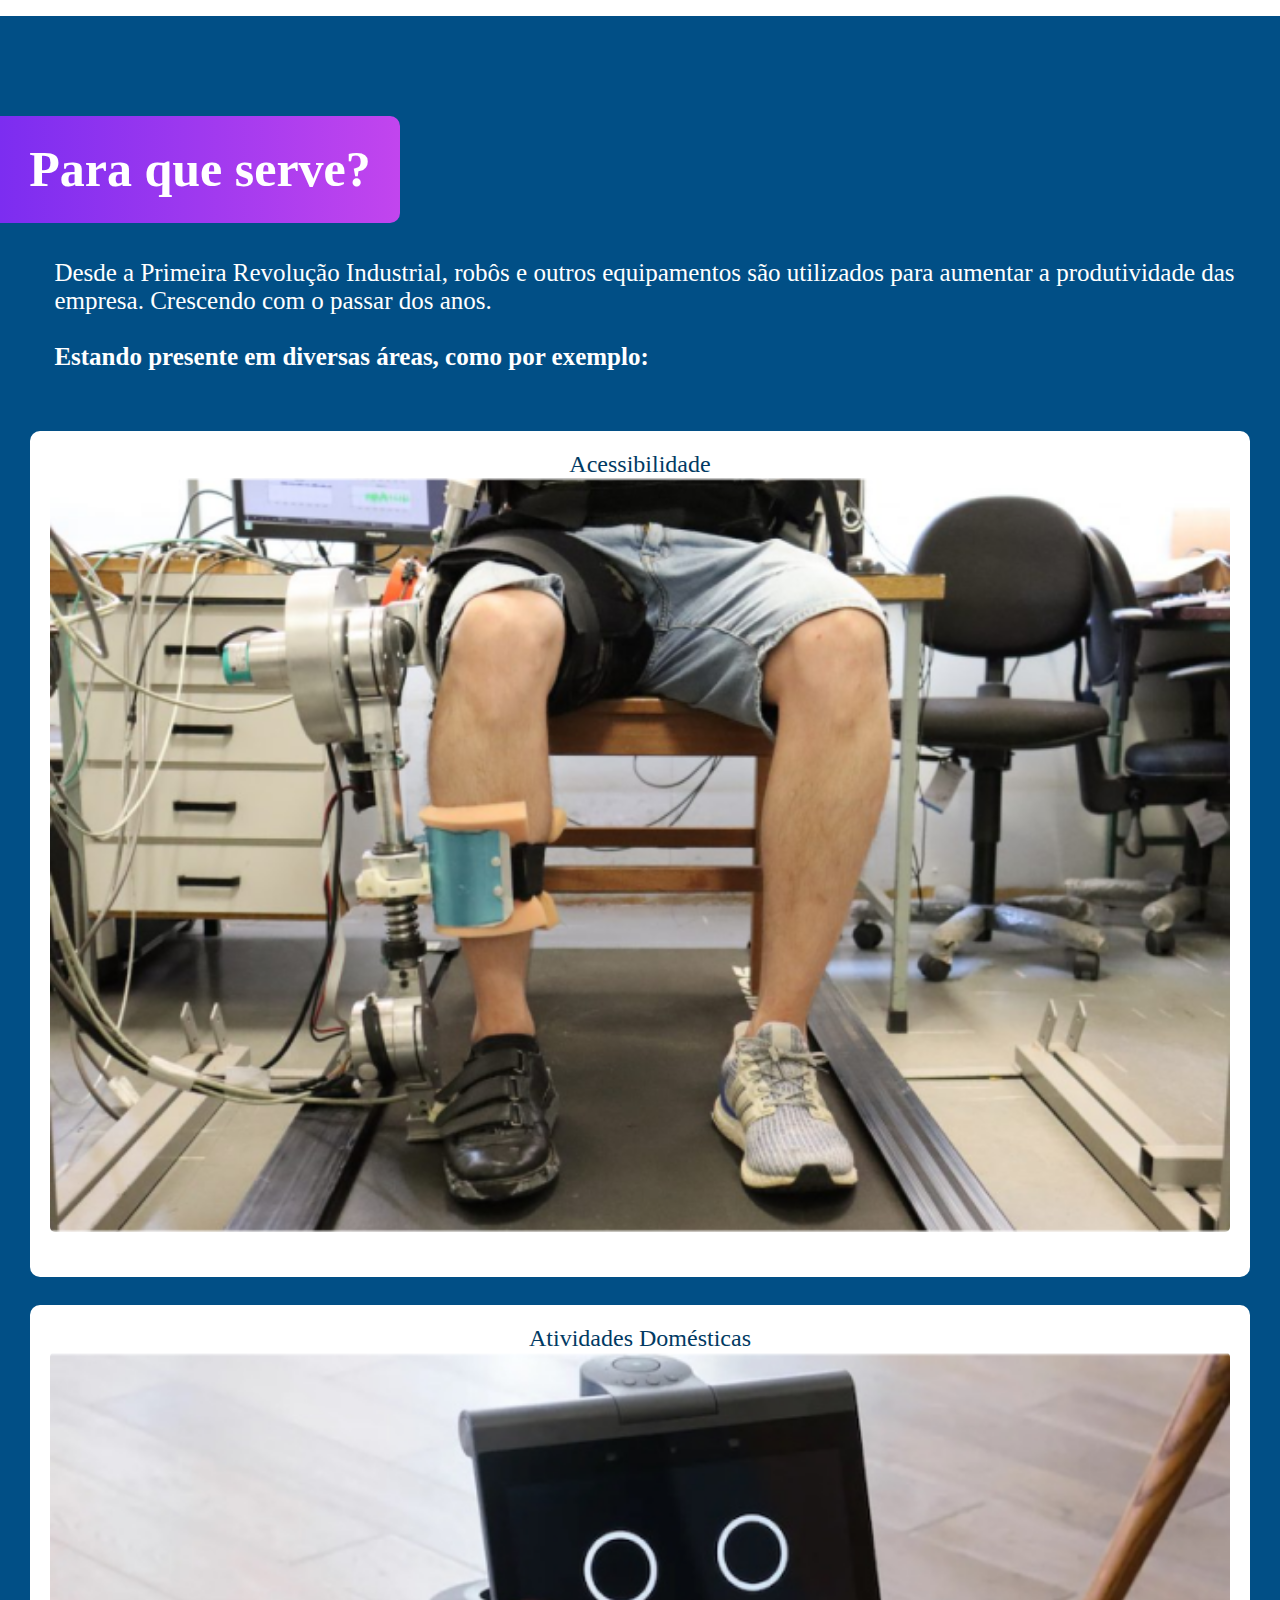
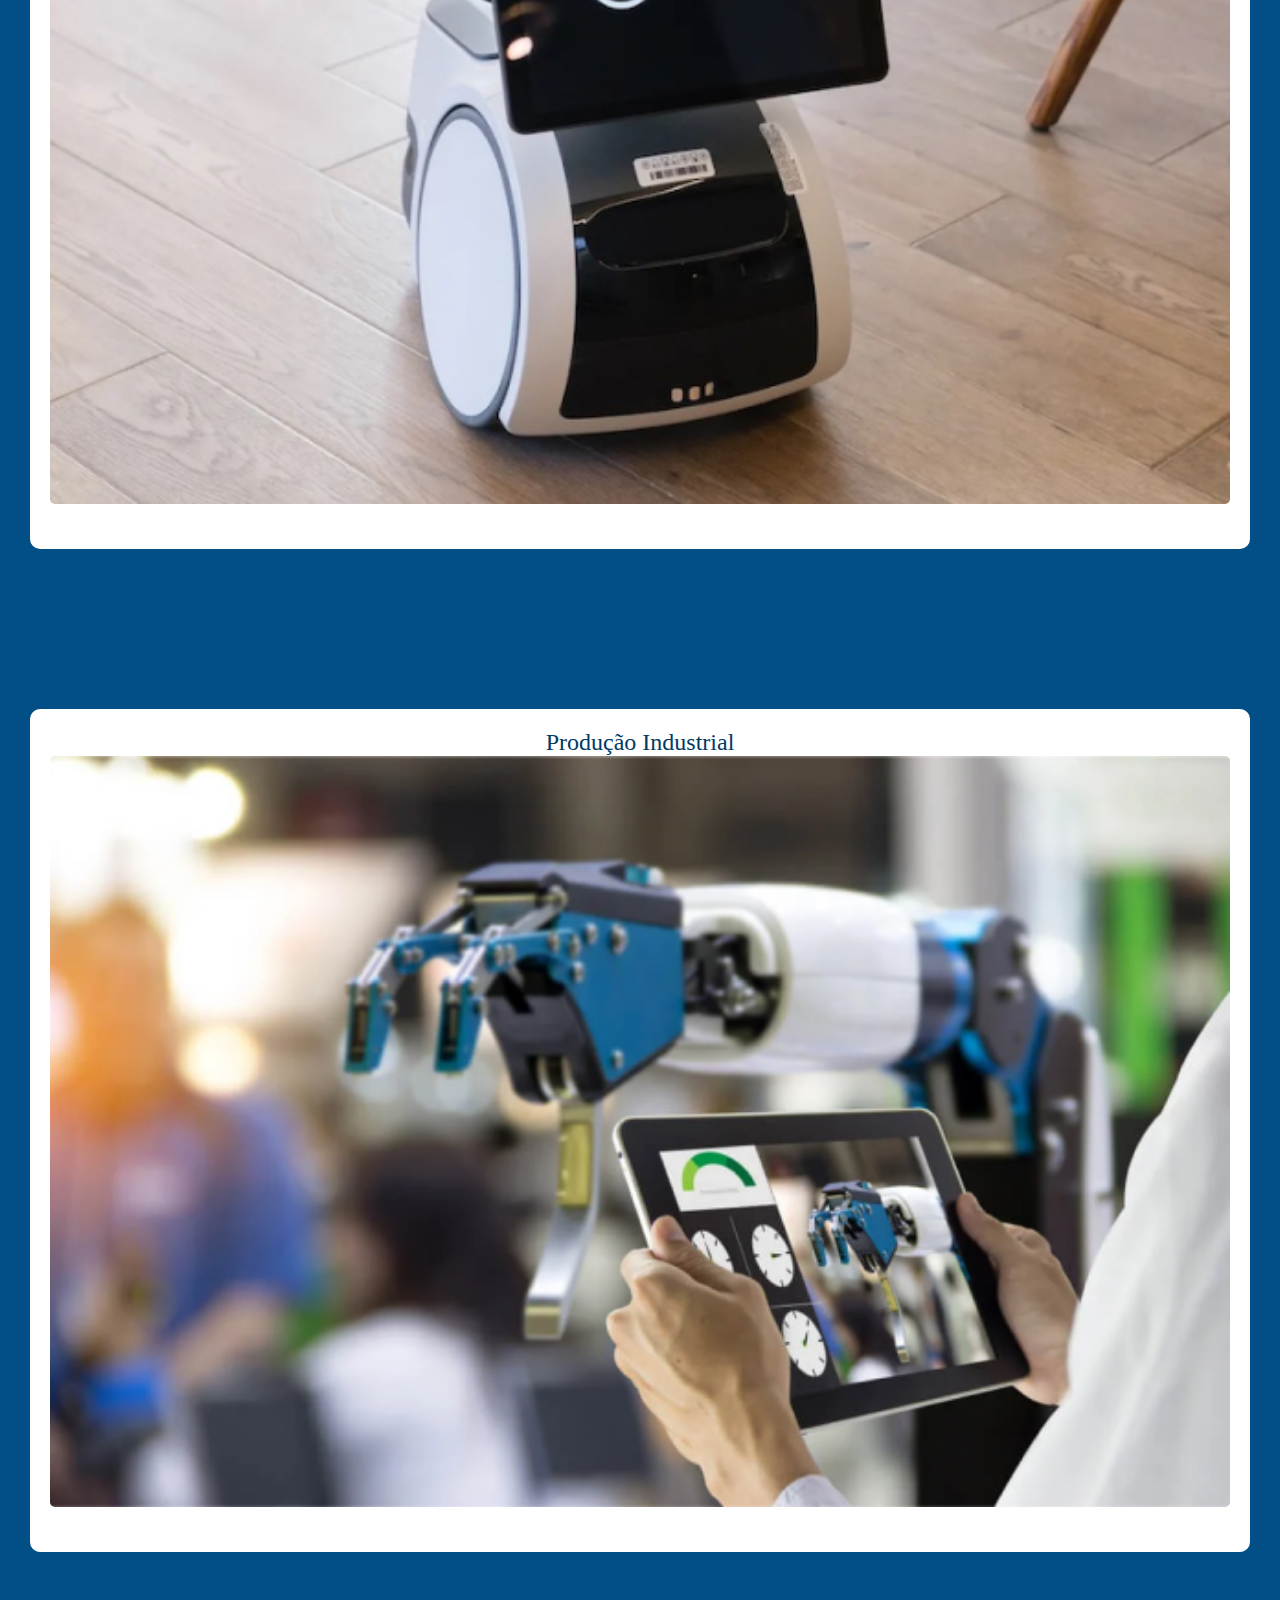
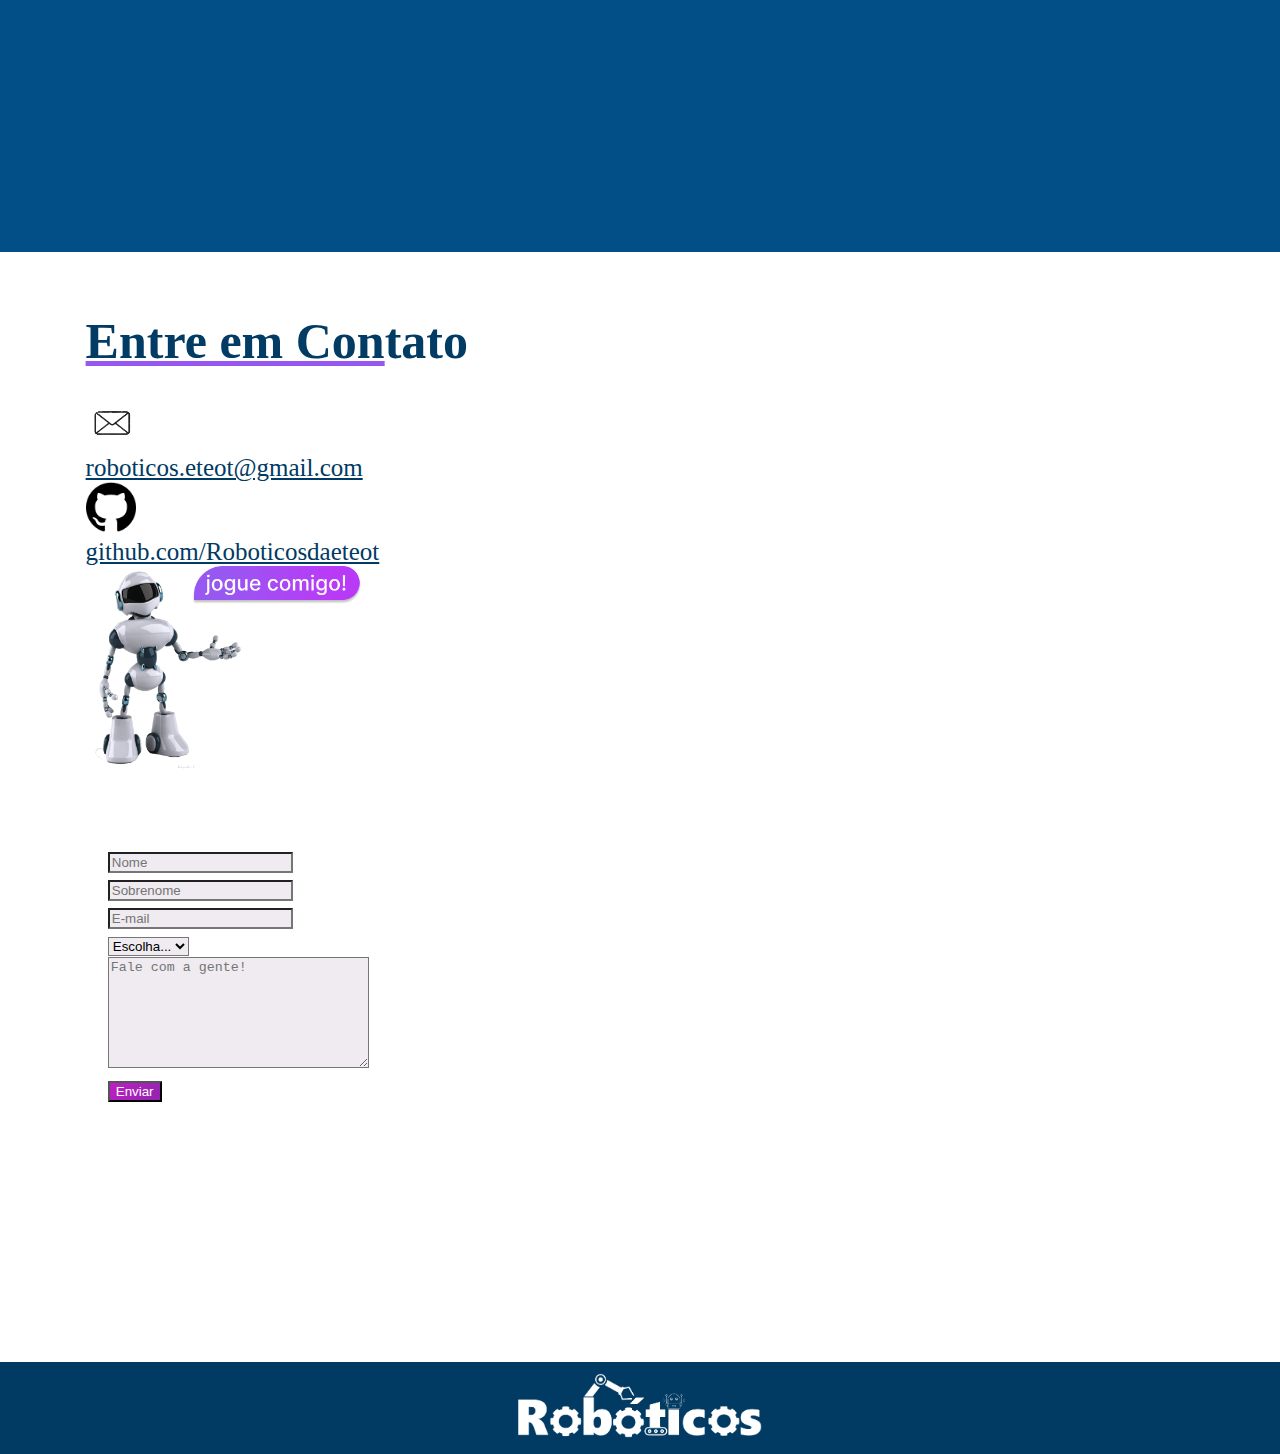
==== commit 5183e4cd: "." ====
--- a/index.html
+++ b/index.html
@@ -126,7 +126,7 @@
       
       <img class="imgindex" src="imagens/teste1img.png" alt="">
 
-      <p class="textind"> Robótica Educacional é uma metodologia de ensino que tem como objetivo estimular o aluno a investigar e materializar os conceitos aprendidos no conteúdo curricular.<p>
+      <p class="textind">Além da sua participação em diversas áreas, a robótica também melhora o raciocínio lógico, sendo muito utilizada em instituições com kits prontos, objetivando alunos a revolverem problemas do dia a dia, com soluções básicas e criativas. O que importa é a criatividade!<p>
 
     </div>
 
@@ -134,7 +134,7 @@
 
       <img class="imgindex" src="imagens/teste2img.png" alt="">
 
-      <p class="textind">Mecatrônica é um ramo multidisciplinar da engenharia voltado ao projeto de sistemas eletromecânicos automatizados, controlados por computador. <p>
+      <p class="textind">Formada de materiais práticos, abrangentes e eficientes, não precisa de muito para começar a aprender robótica, visto que existem kits prontos de montagem ou pode-se transformar outros materiais, como materiais recicláveis ou sucatas para compor as peças do robô. <p>
 
 
     </div>
--- a/style.css
+++ b/style.css
@@ -113,7 +113,9 @@
     padding-top: 3%;
     margin-left: 2%;
 }
-
+#robpeq{
+    font-size: 0.8em;
+}
 .pad {
     padding: 30px;
 }
@@ -338,7 +340,7 @@
 #padatuacoes {
     text-align: center;
 }
-
+/*tô aqui*/
 
 
 /* Jogos */
@@ -349,6 +351,7 @@
     margin: 0 auto;
     position: relative;
     overflow: hidden;
+    background: linear-gradient(rgb(0, 195, 255), rgb(214, 214, 247));
 }
 
 .robo {
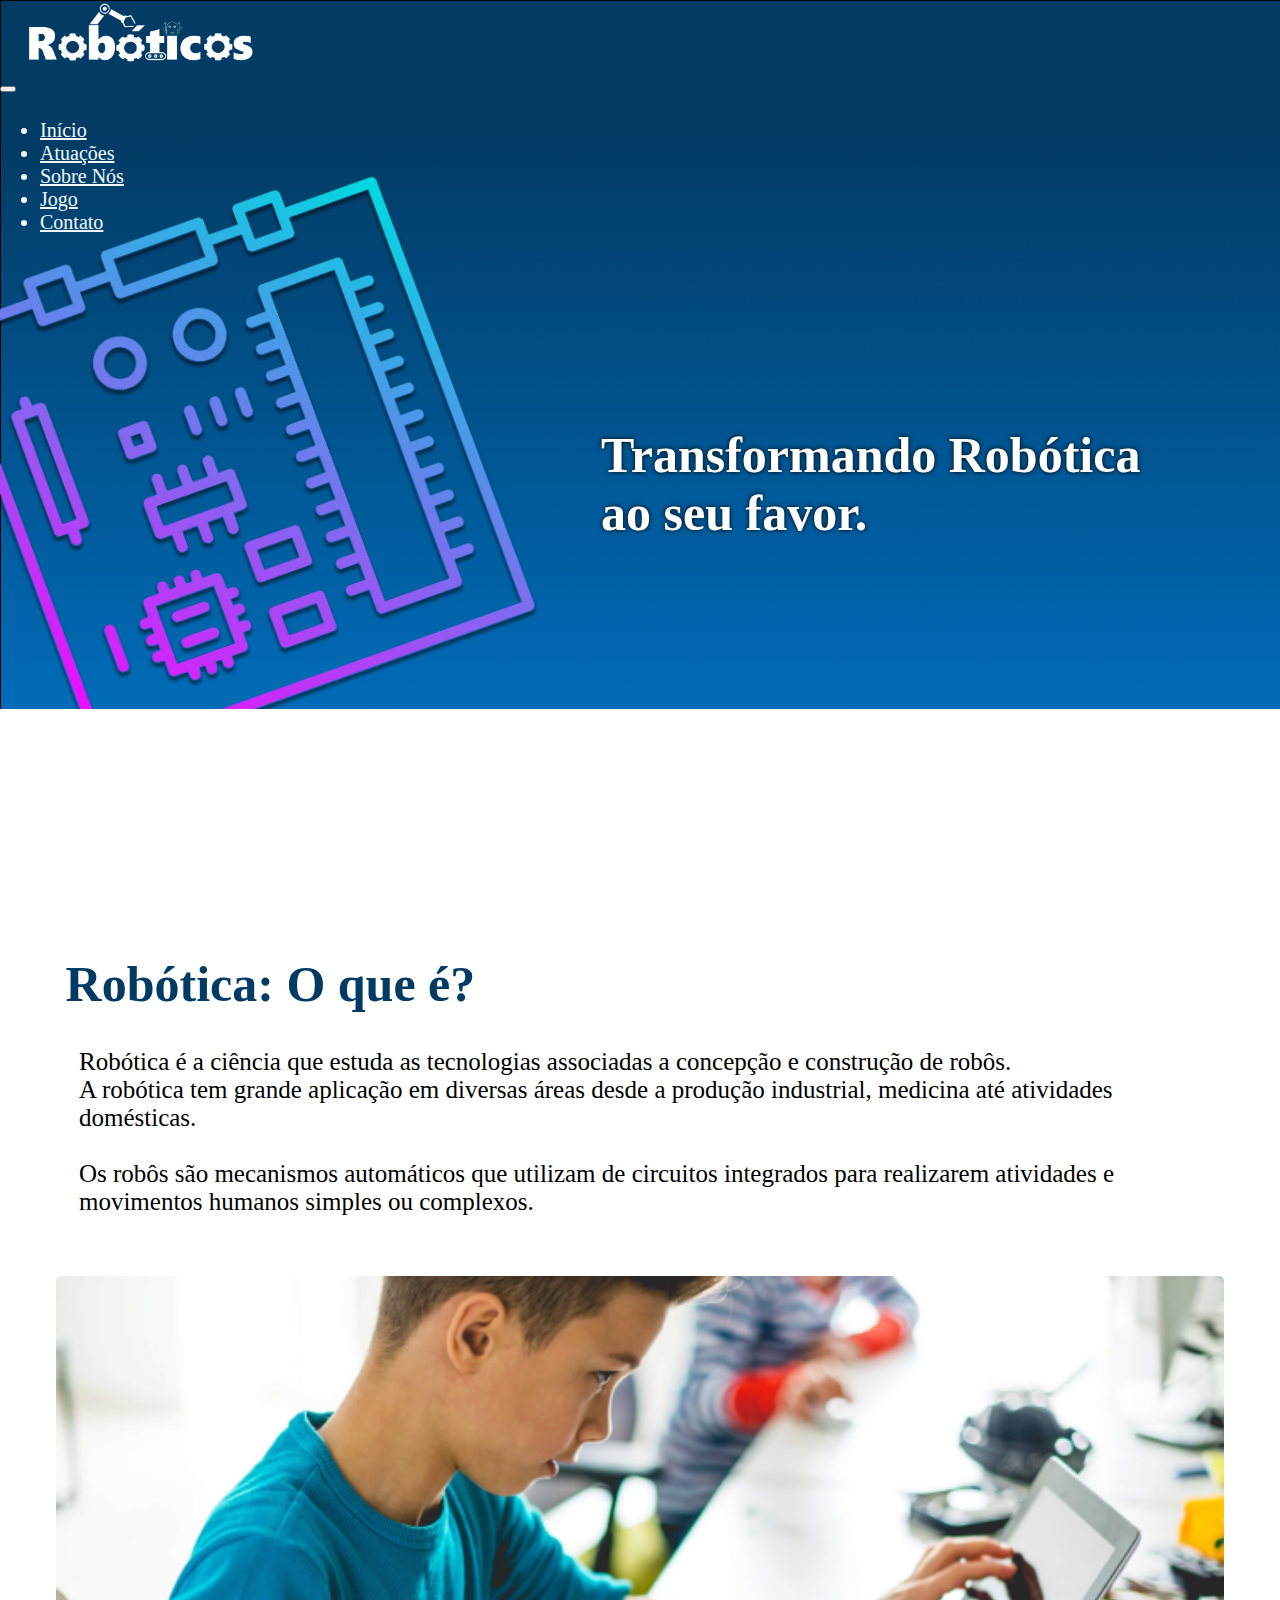
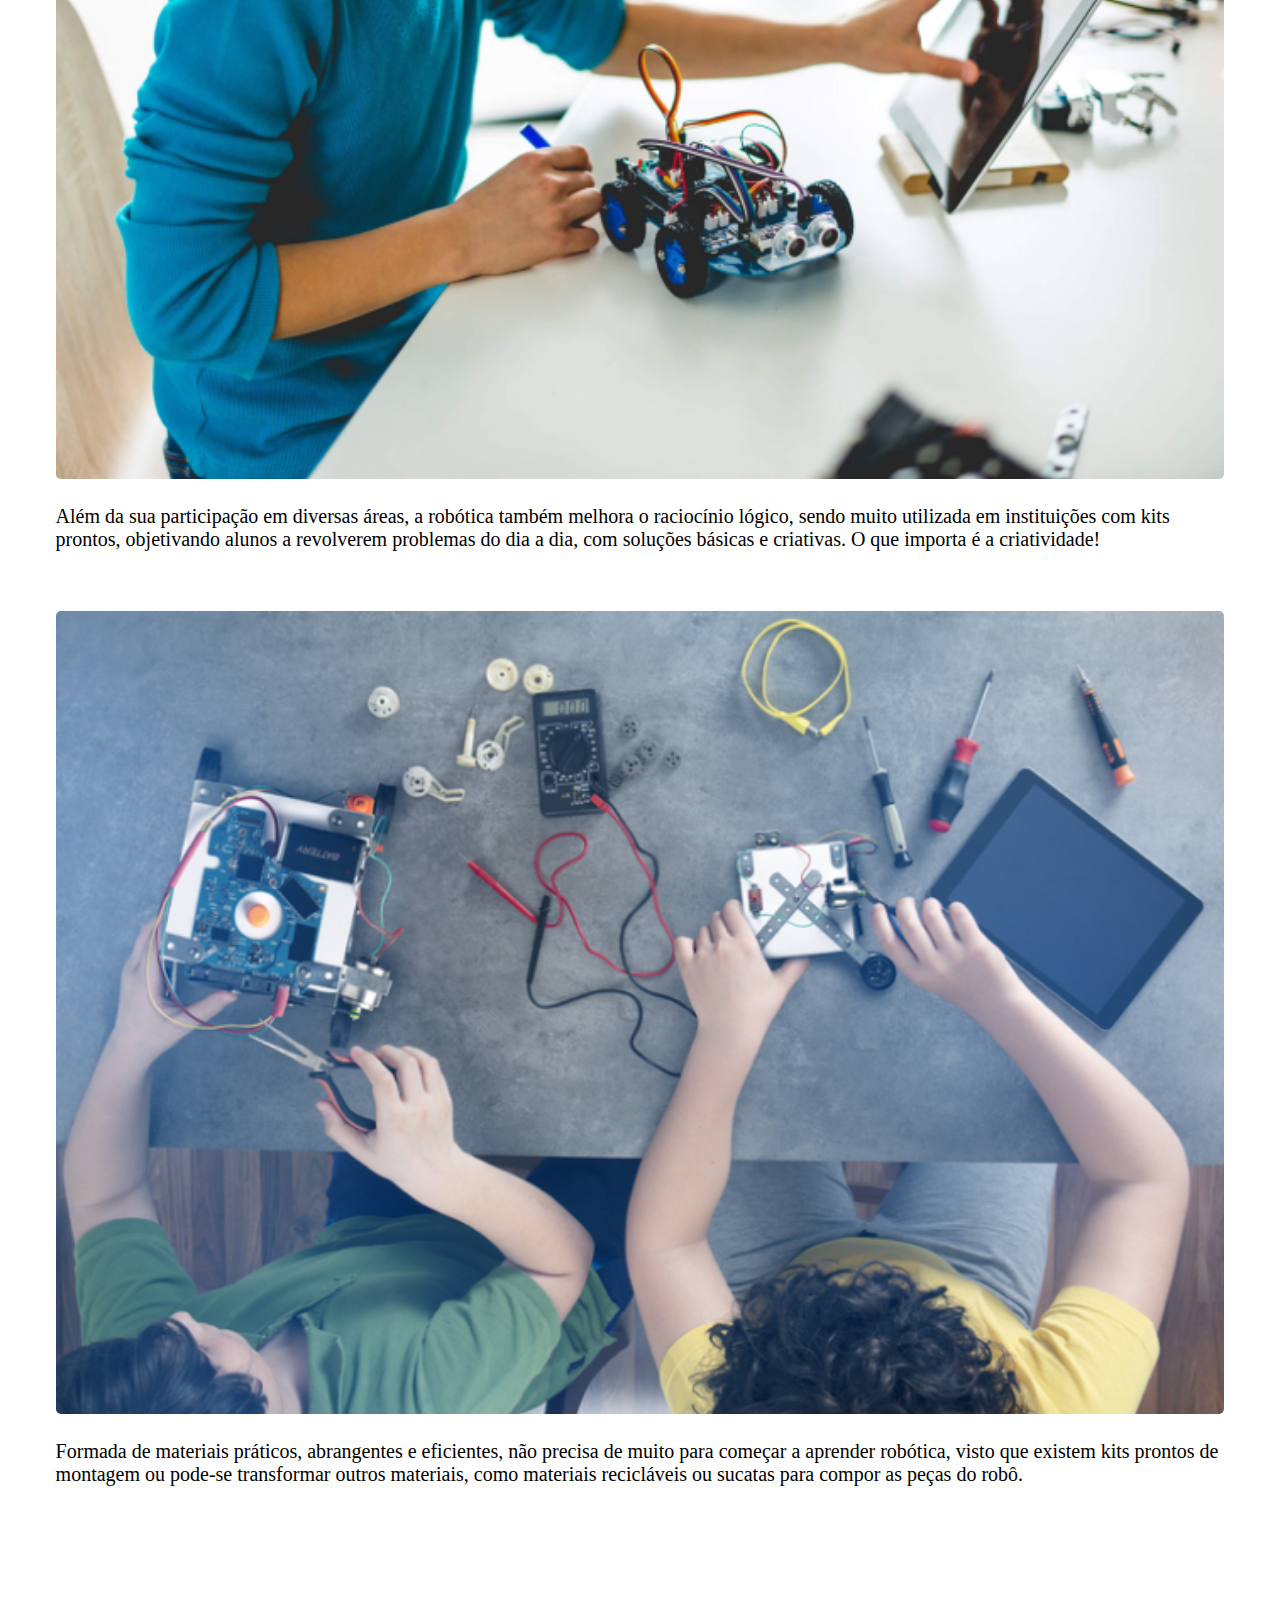
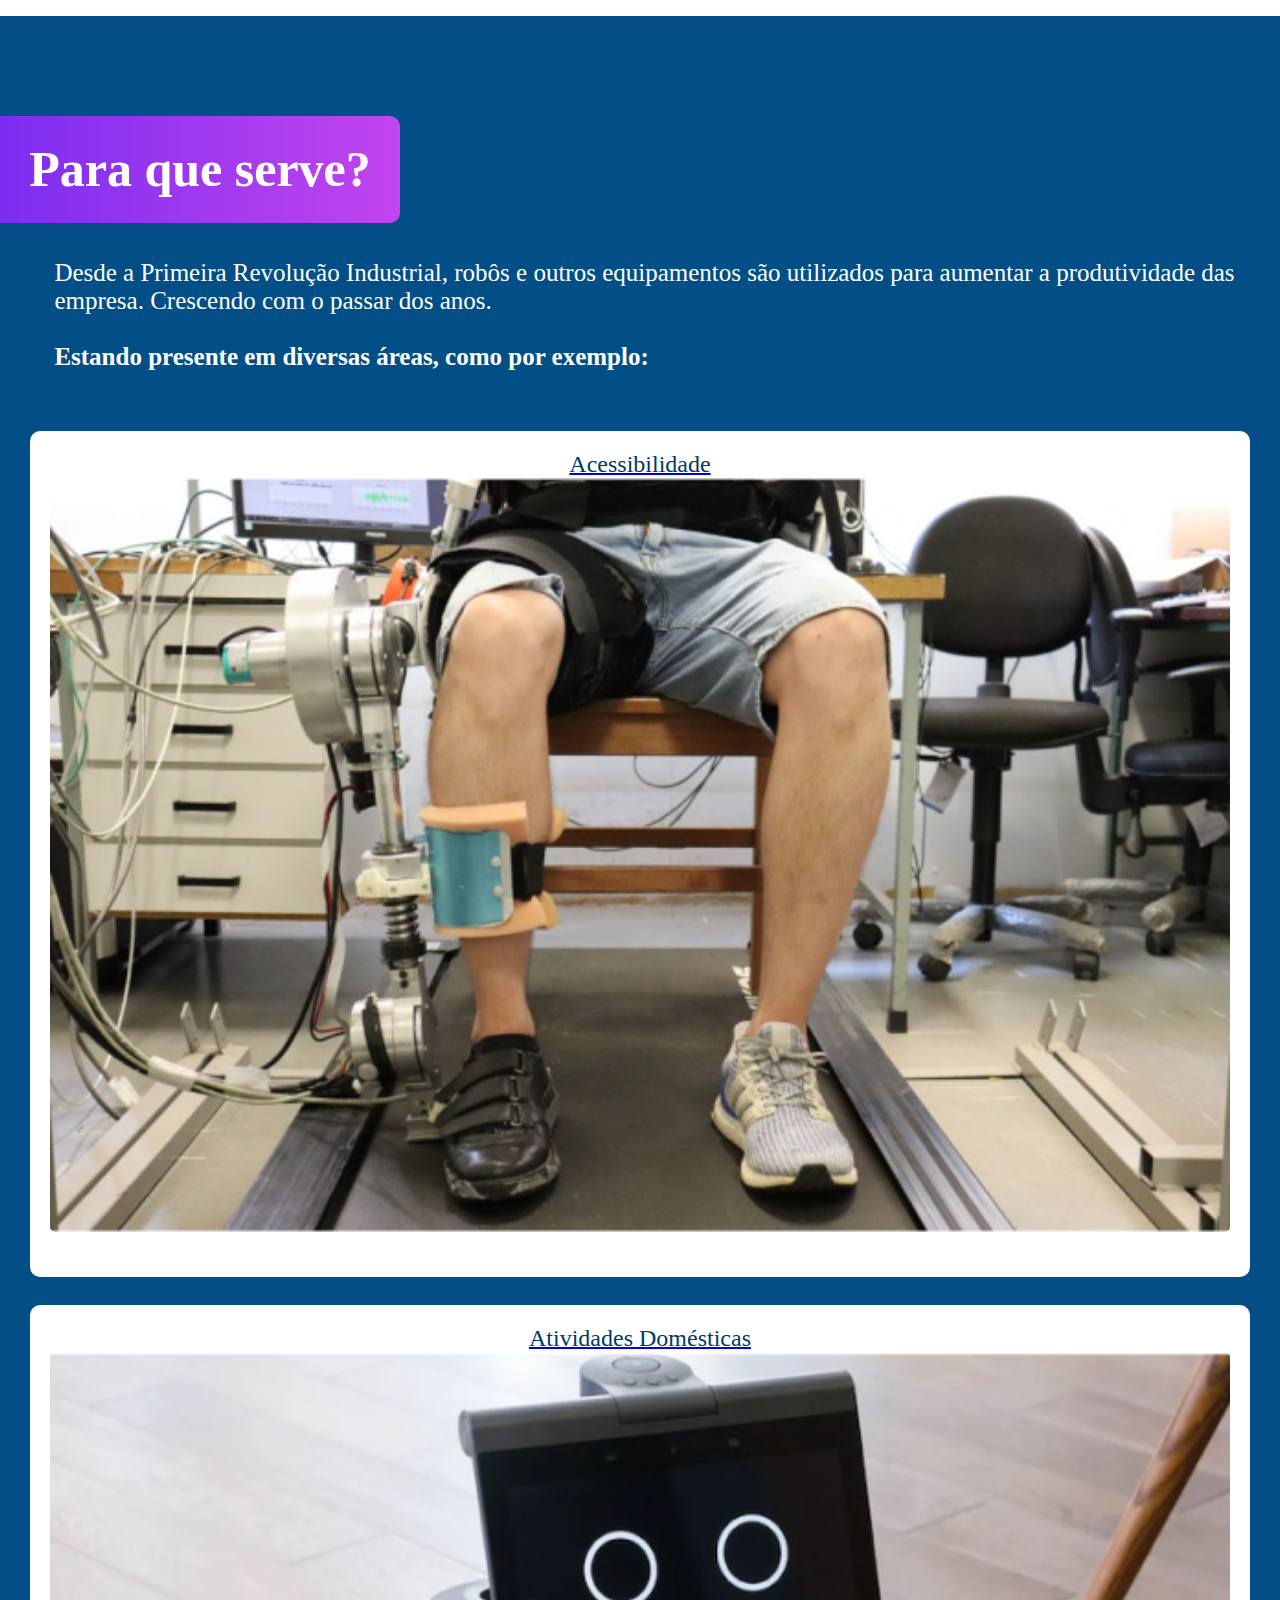
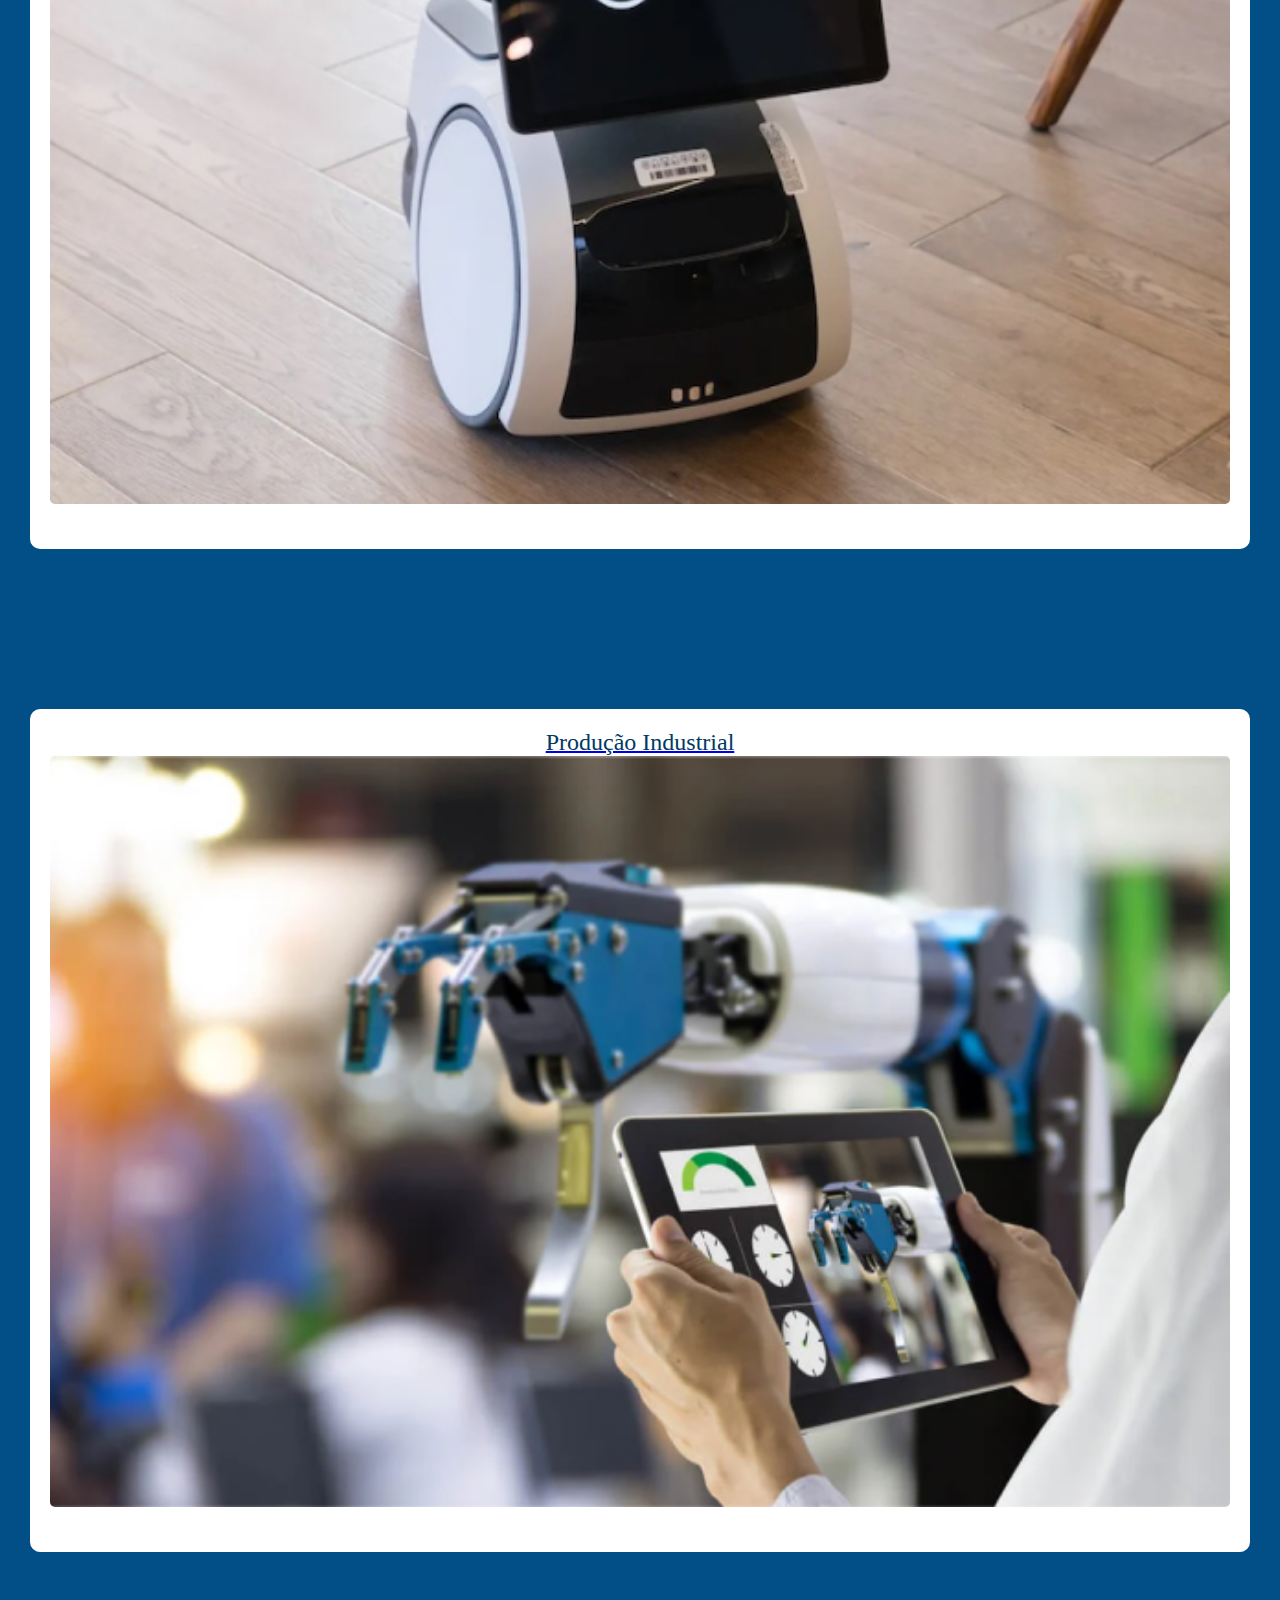
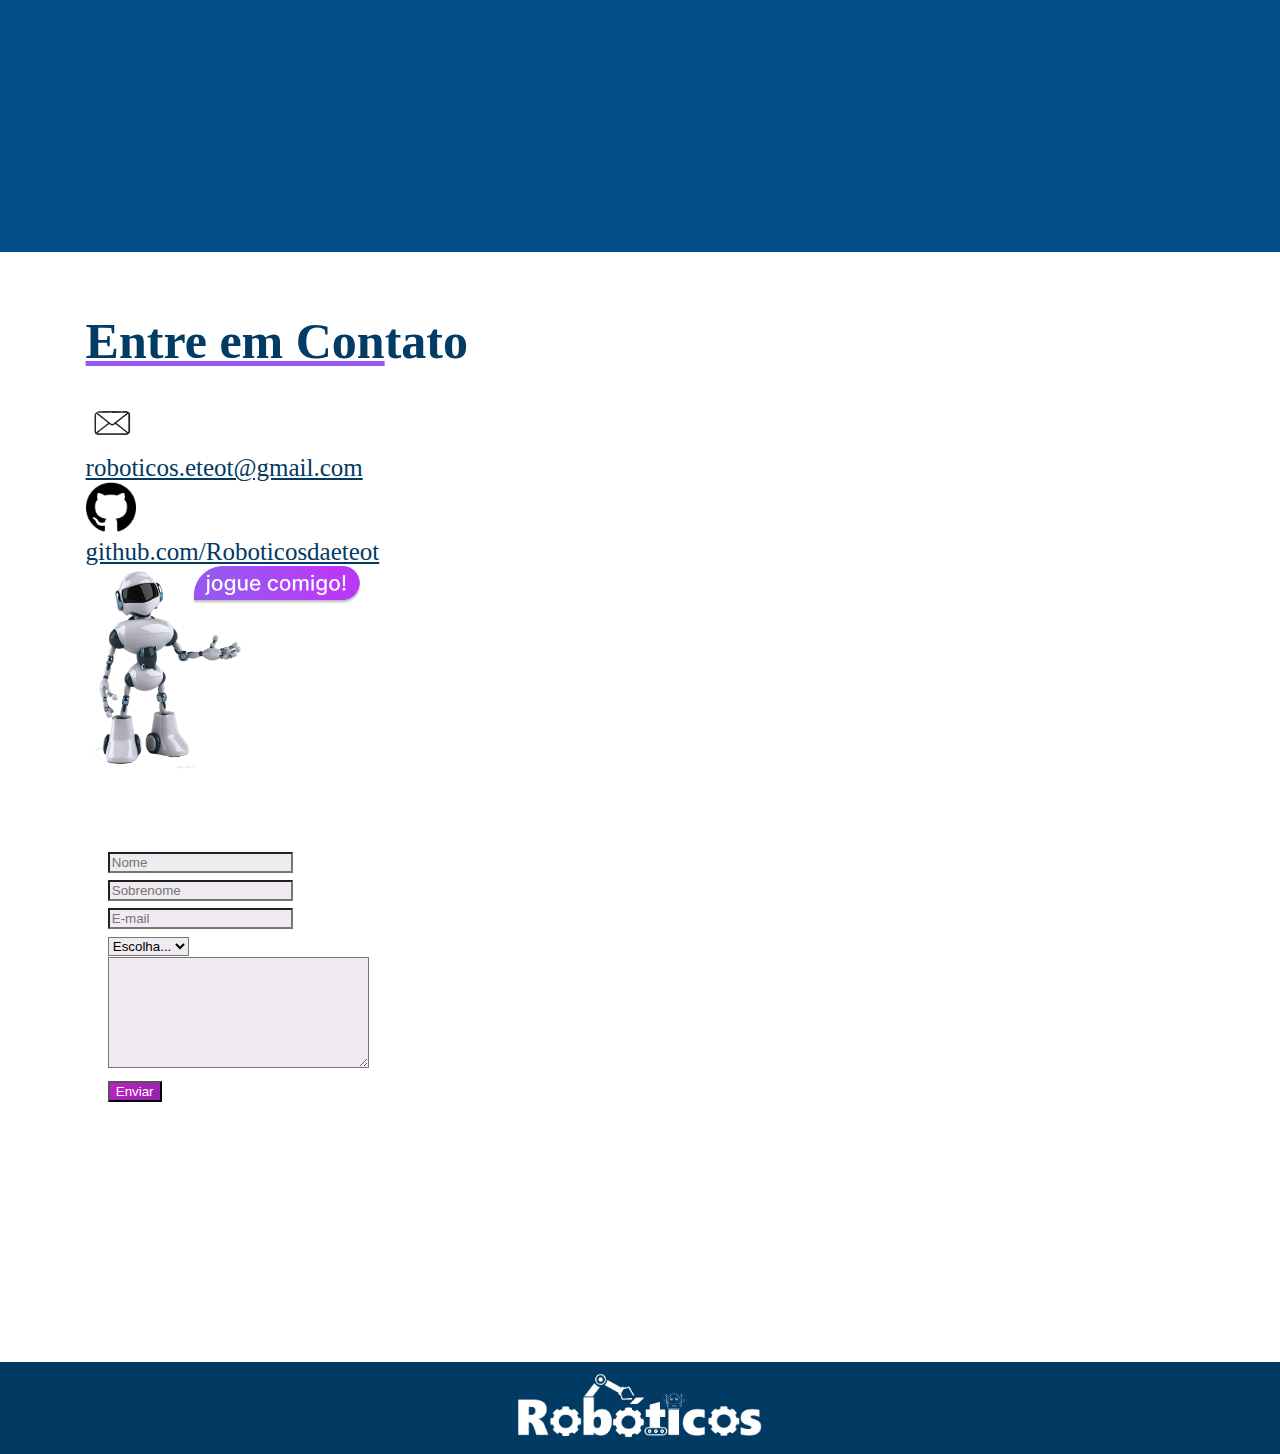
==== commit f404d171: "1 versão!" ====
--- a/index.html
+++ b/index.html
@@ -145,7 +145,7 @@
 
       <div class="col-sm-12 col-md-6 pad animate__animated animate__lightSpeedInLeft">
   
-        <h1 class="center roxin">Para que serve?</h1>
+        <h1 class="center roxin" >Para que serve?</h1>
   
         <p id="rob"> Desde a Primeira Revolução Industrial, robôs e outros equipamentos são utilizados para aumentar a produtividade das empresa. Crescendo com o passar dos anos.
 
@@ -154,23 +154,28 @@
       </div>
   
       <div class="col-sm-6 col-md-3 pad animate__animated animate__fadeInTopRight">
-        <div class="praqserve aumentadiv"> <span style="color: #013A63; font-size: larger;" >Acessibilidade</span>
-          <img class="imgindex" src="imagens/teste5img.png" alt="">
-          </div>
-
+        <a href="atuacoes.html">
+          <div class="praqserve aumentadiv"> <span style="color: #013A63; font-size: larger;" >Acessibilidade</span>
+            <img class="imgindex" src="imagens/teste5img.png" alt="">
+          </div>
+        </a>
         
         <br>
-        <div class="praqserve aumentadiv"> <span style="color: #013A63; font-size: larger;" >Atividades Domésticas</span>
-        <img class="imgindex" src="imagens/teste4img.png" alt="">
-        </div>
+        <a href="atuacoes.html">
+          <div class="praqserve aumentadiv"> <span style="color: #013A63; font-size: larger;" >Atividades Domésticas</span>
+          <img class="imgindex" src="imagens/teste4img.png" alt="">
+          </div>
+        </a>
 
       </div>
   
       <div class="col-sm-6 col-md-3 pad padcenter separado aumentadiv animate__animated animate__fadeInTopRight">
         
-        <div class="praqserve aumentadiv"> <span style="color: #013A63; font-size: larger;">Produção Industrial</span>
-          <img class="imgindex" src="imagens/teste3img.png" alt="">
-        </div>
+        <a href="atuacoes.html">
+          <div class="praqserve aumentadiv"> <span style="color: #013A63; font-size: larger;">Produção Industrial</span>
+            <img class="imgindex" src="imagens/teste3img.png" alt="">
+          </div>
+        </a>
 
       </div>
   
@@ -229,7 +234,9 @@
             </select>
           </div>
           <div class="col-12">
-            <textarea name="$Mensagem" id="conte" cols="30" rows="7" class="form-control" placeholder="Fale com a gente!" required></textarea>
+            <textarea name="$Mensagem" id="conte" cols="30" rows="7" class="form-control" placeholder="
+            
+            " required></textarea>
           </div>
           <div class="col-12">
             <input type="submit" id="botao" class="btn form-control" value="Enviar">
--- a/style.css
+++ b/style.css
@@ -20,7 +20,7 @@
 }
 
 #fundo_sobrenos {
-    background-image: url(imagens/testepessoas.png);
+    background-image: url(imagens/fototodos\ -\ Copia.jpeg);
     background-size: 100%;
     background-repeat: no-repeat;
     height: 95vh;
@@ -177,7 +177,9 @@
     color: #013A63;
     margin-top: 1px;
 }
-
+.contatua {
+    background-color: #013A63;
+}
 .form-control {
     background-color: #efebf0;
 }
@@ -215,7 +217,13 @@
 footer {
     background-color: #013A63;
 }
-
+#nossoemail{
+    color: #0195ff;
+}
+#nossoemail:hover{
+    color: #C245EE;
+
+}
 
 /*Amimação do Botão*/
 @keyframes anim-1 {
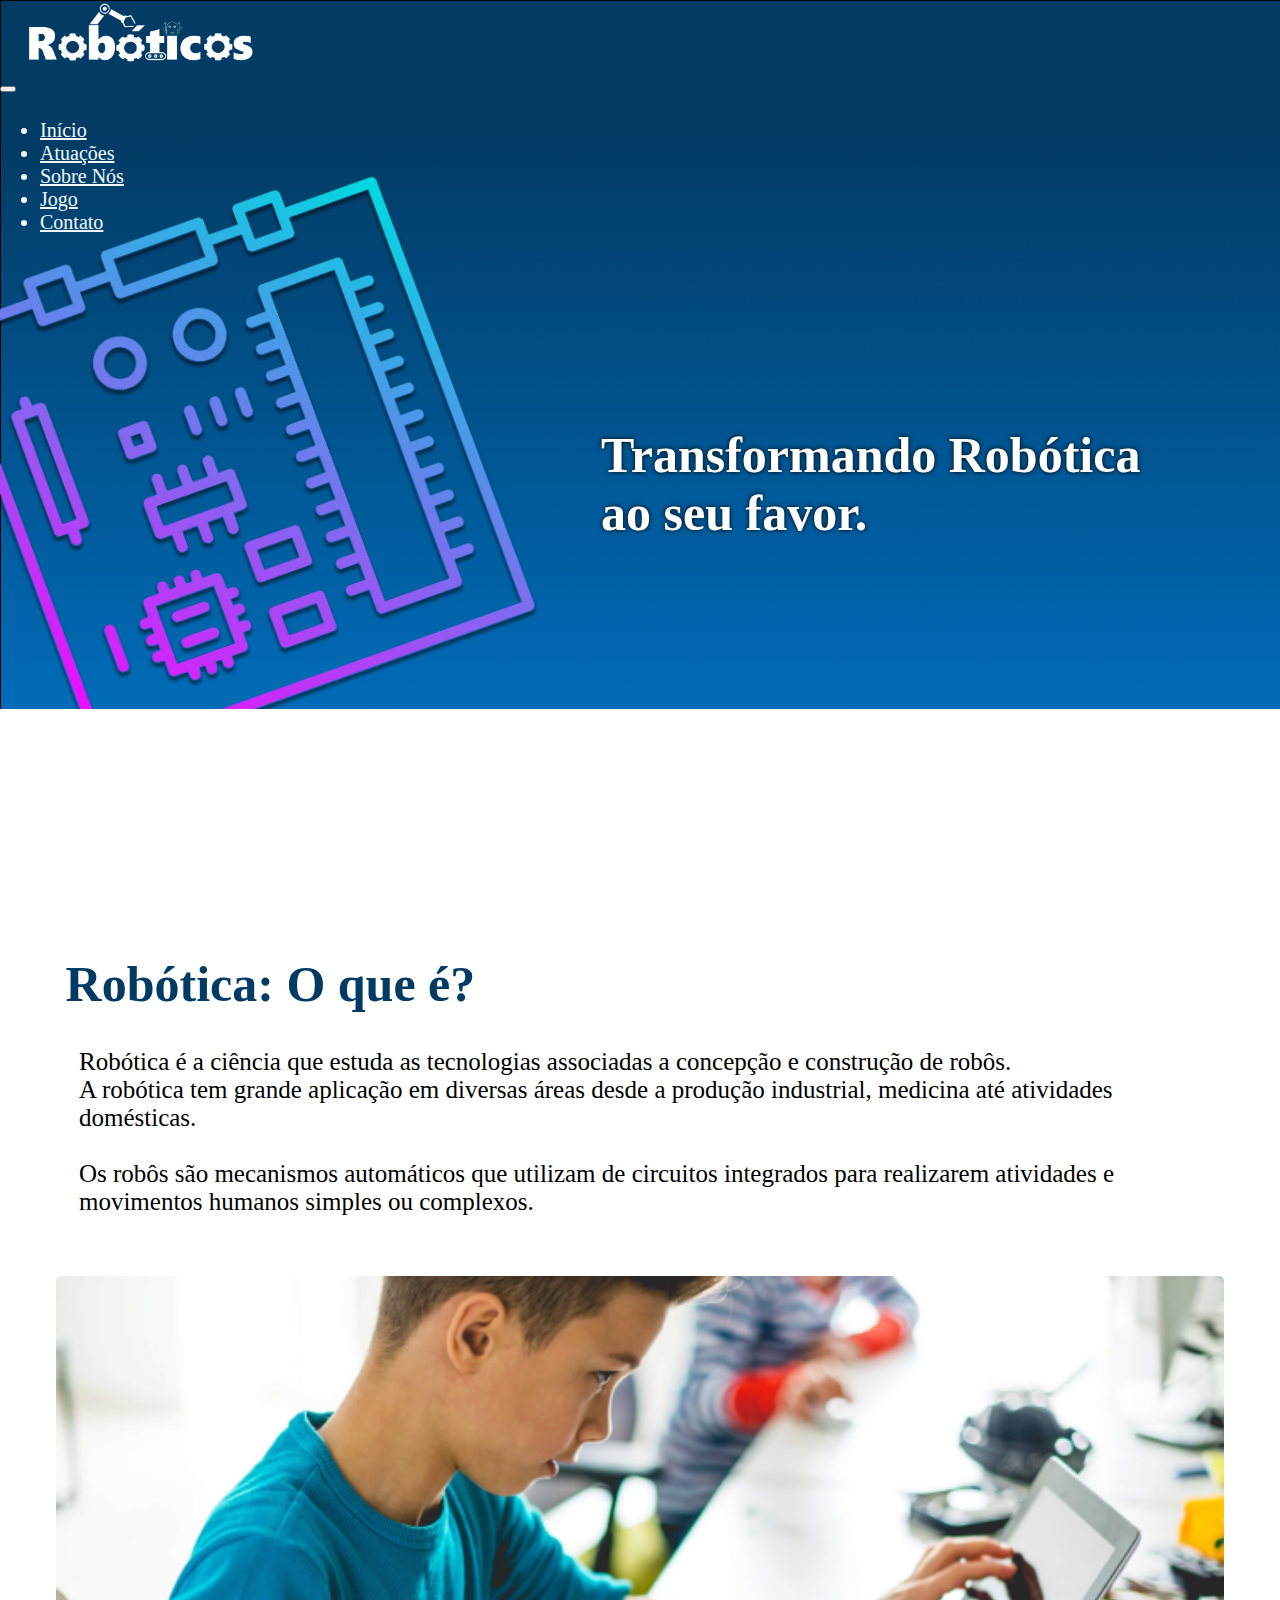
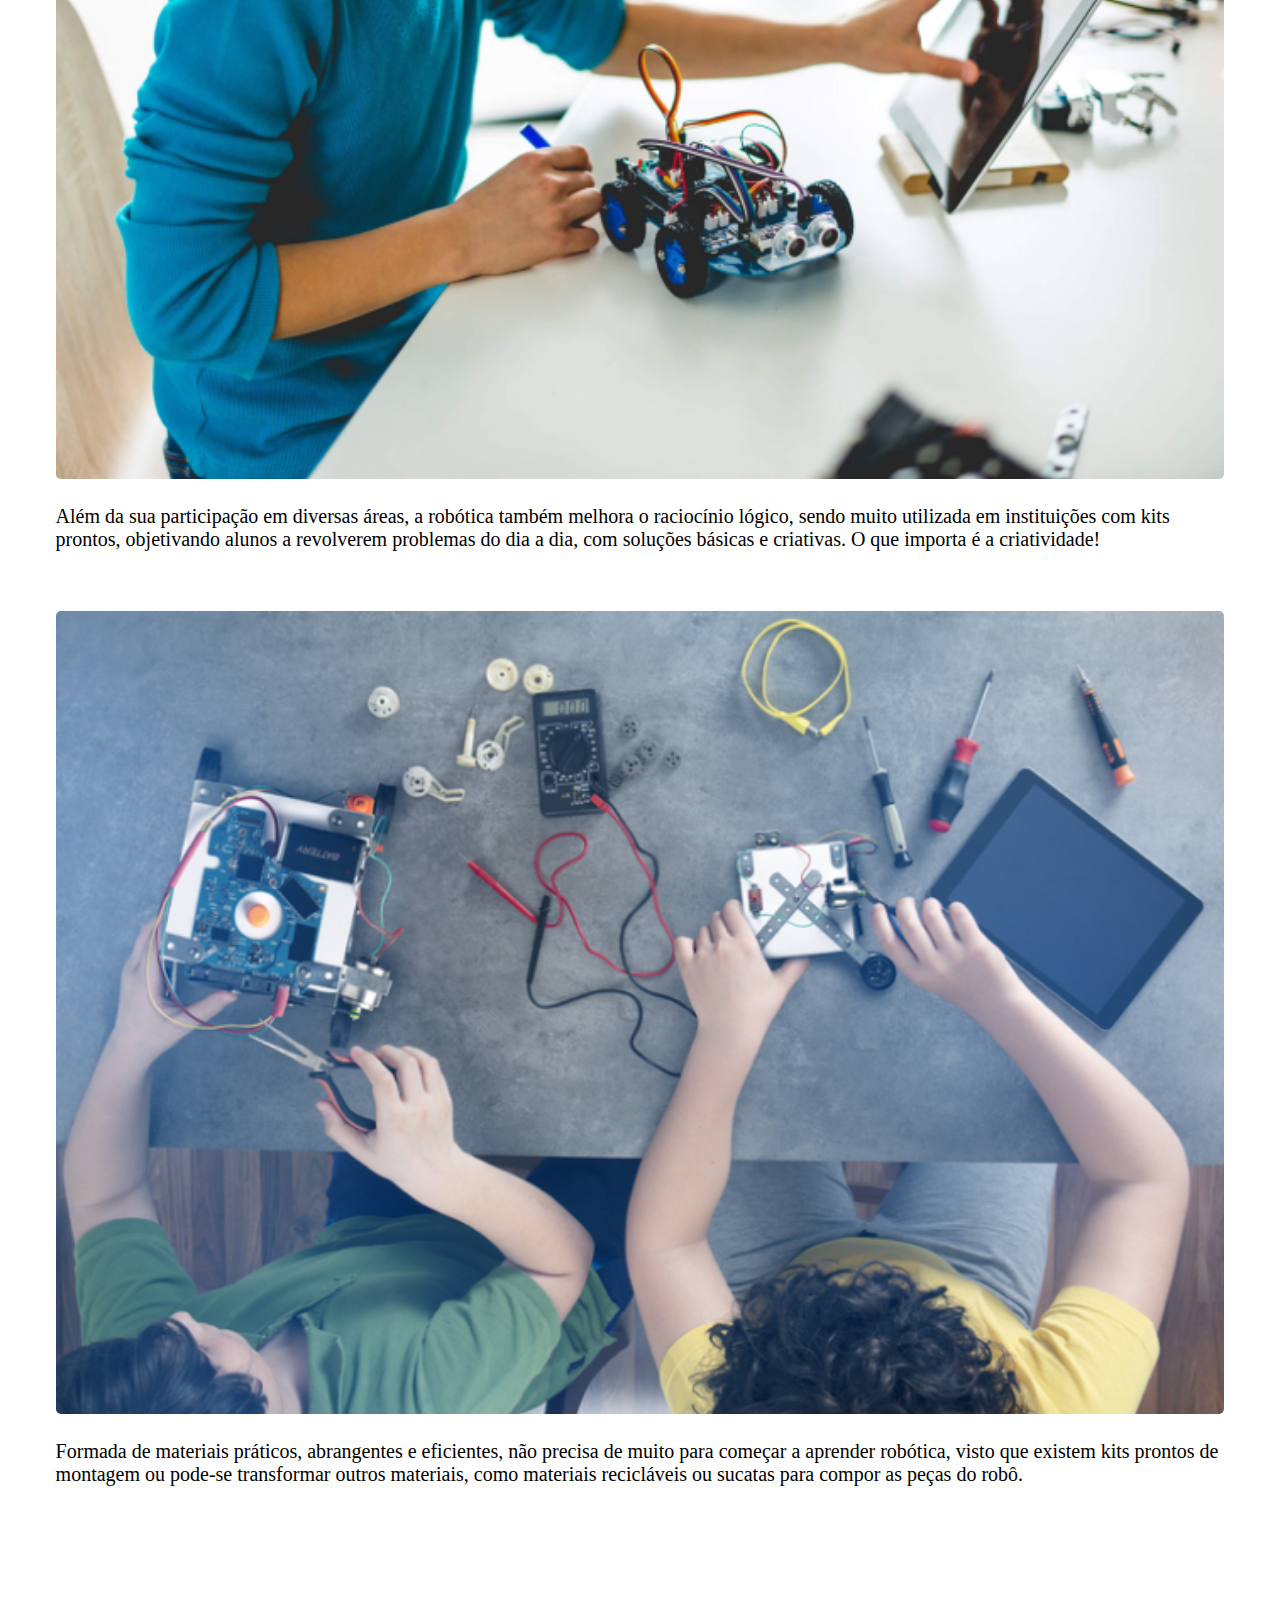
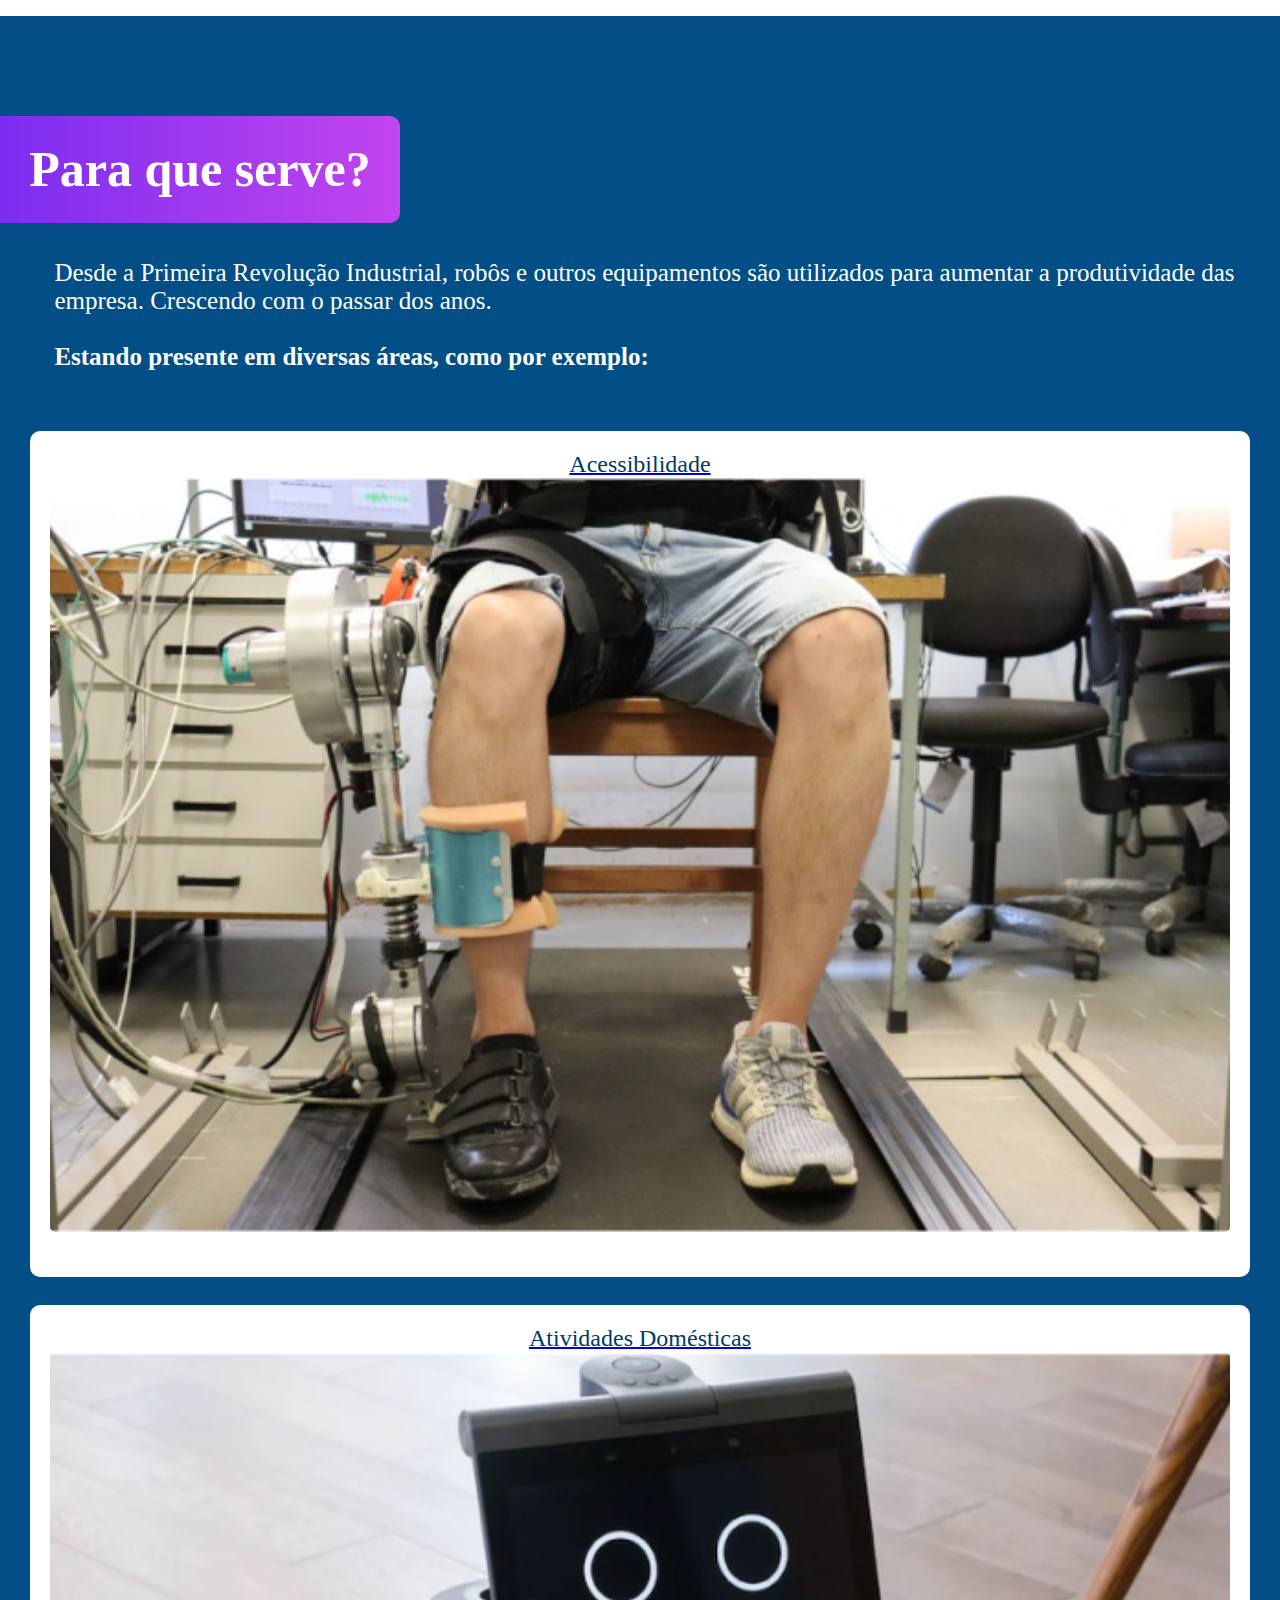
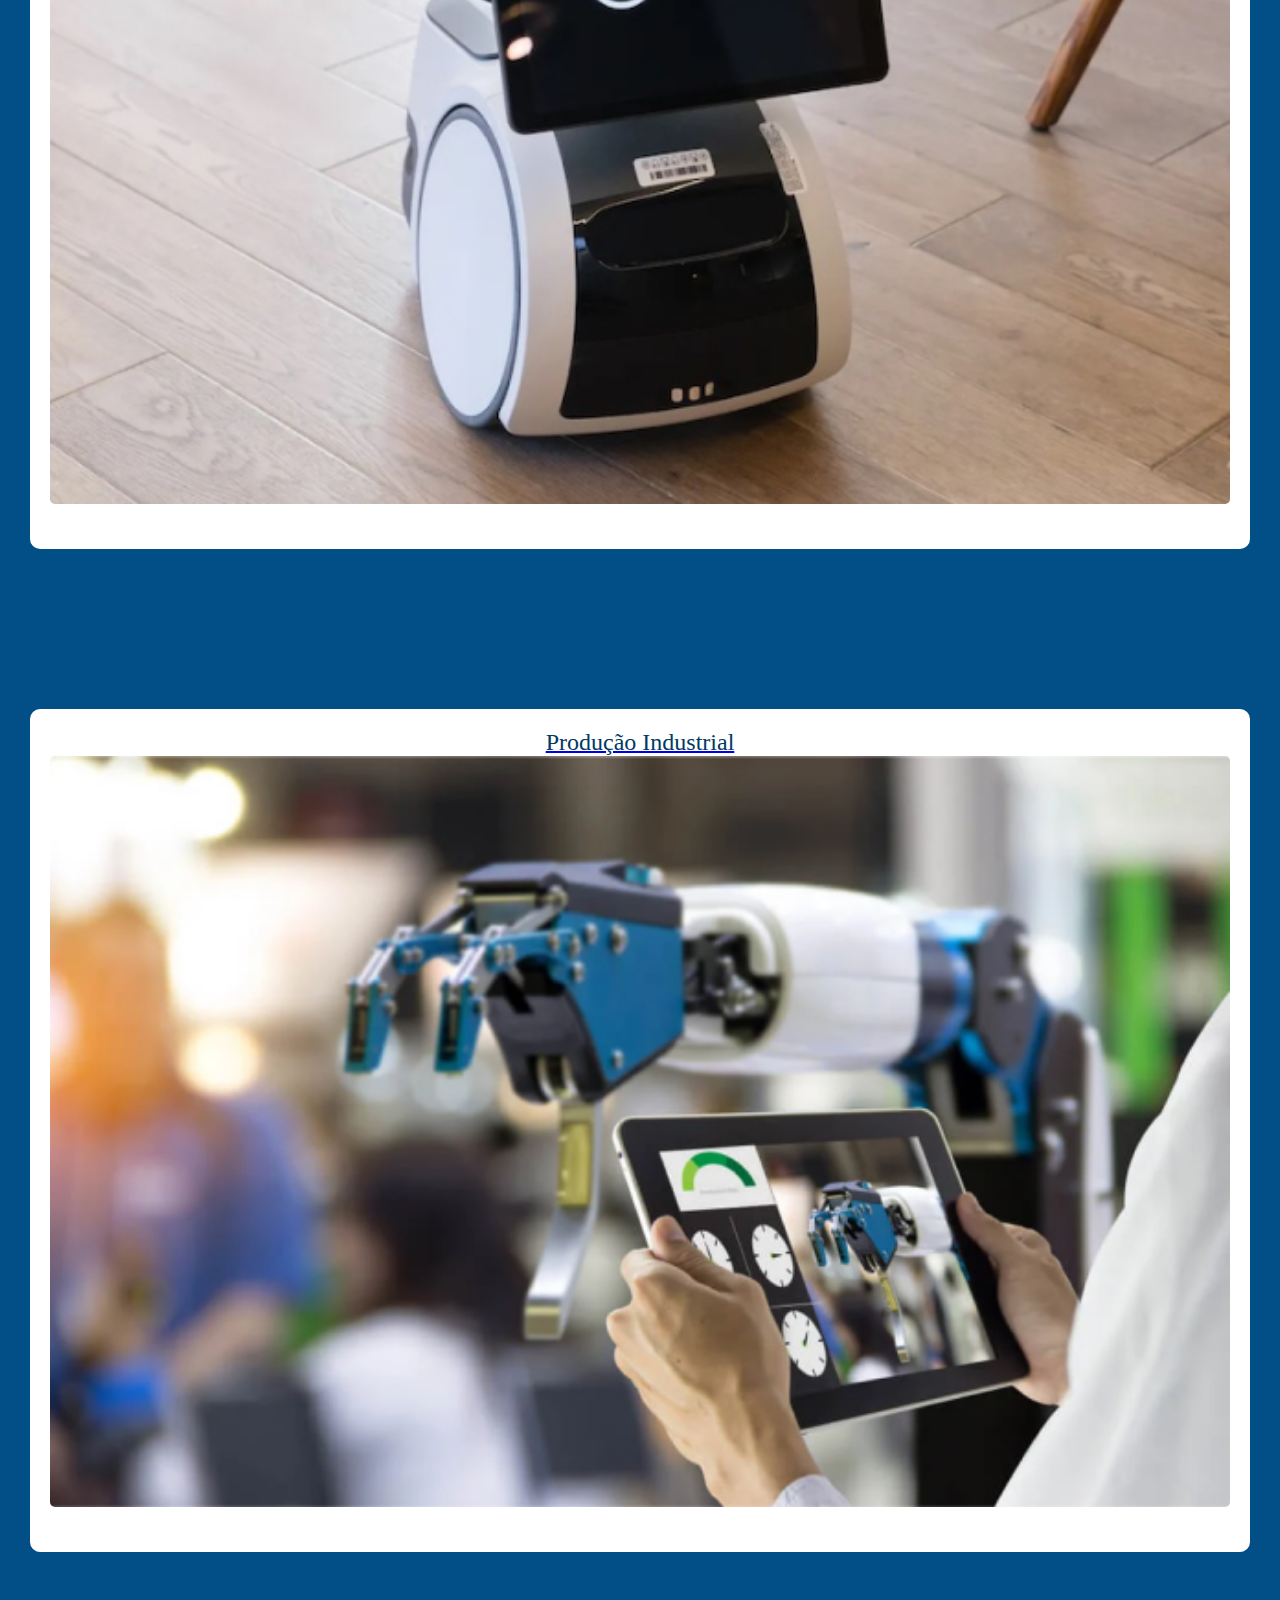
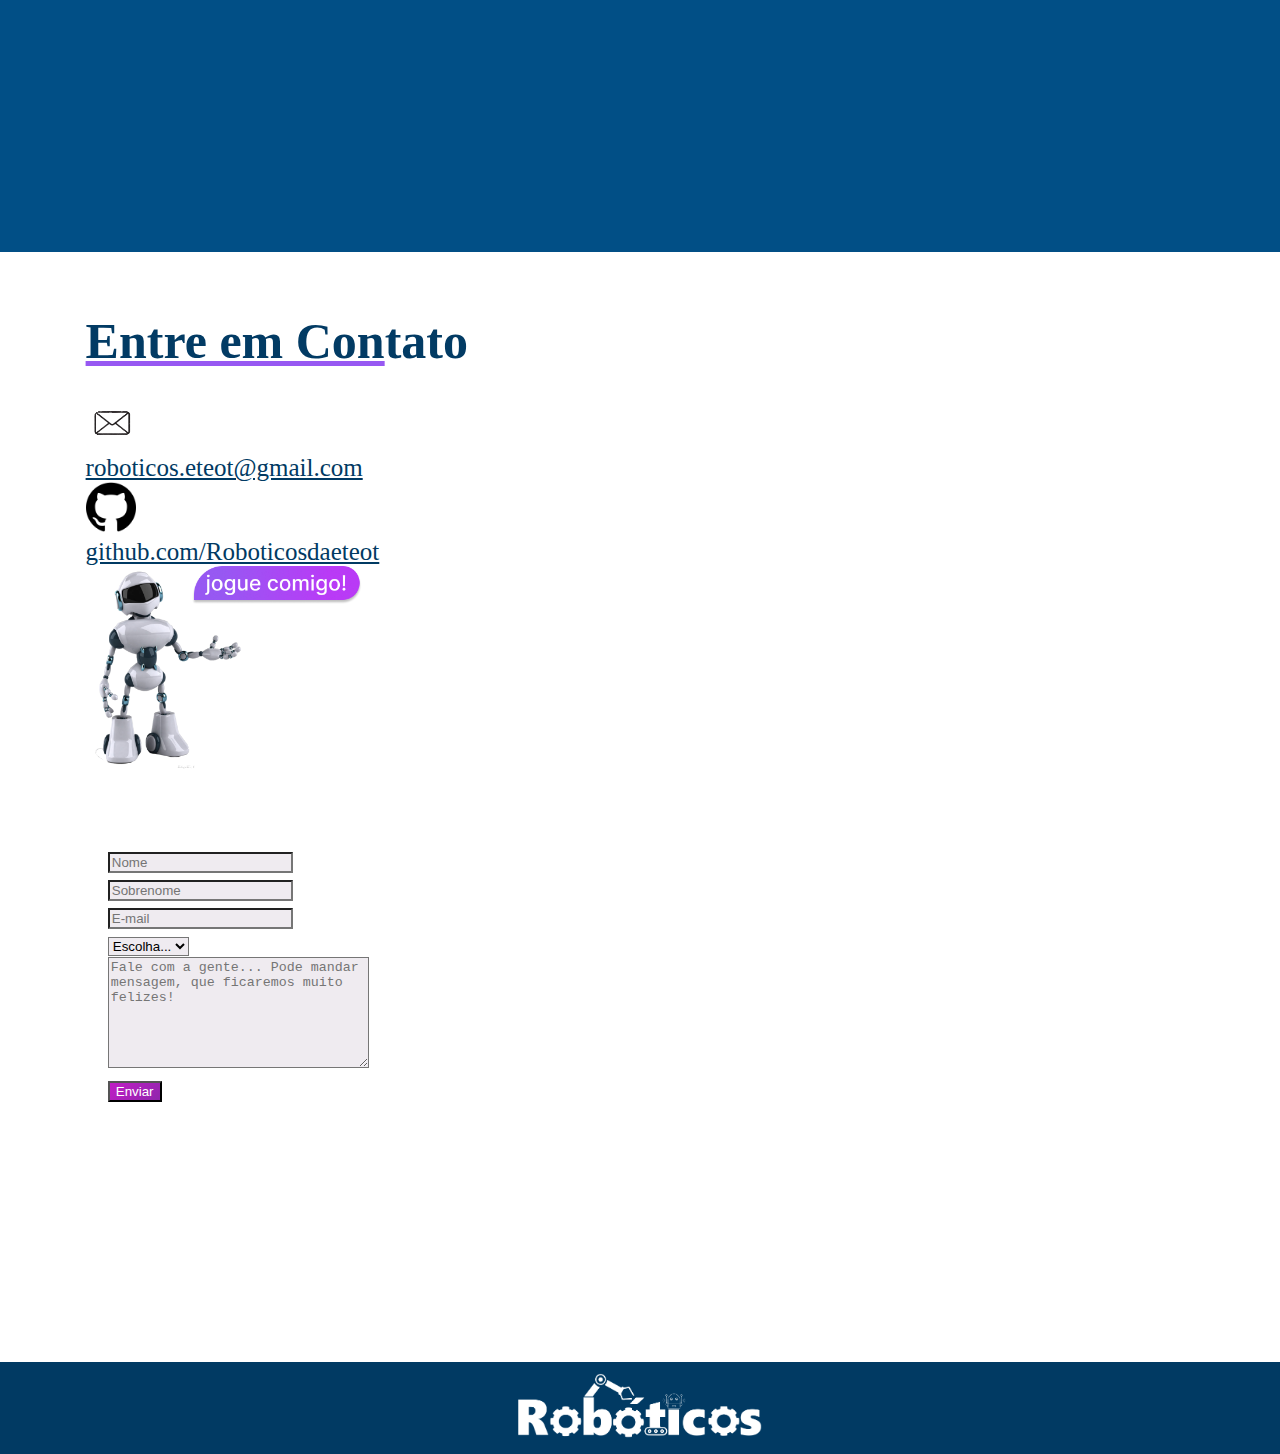
==== commit d1037388: "primeira versão pronta!" ====
--- a/index.html
+++ b/index.html
@@ -154,14 +154,14 @@
       </div>
   
       <div class="col-sm-6 col-md-3 pad animate__animated animate__fadeInTopRight">
-        <a href="atuacoes.html">
+        <a href="atuacoes.html#robacess">
           <div class="praqserve aumentadiv"> <span style="color: #013A63; font-size: larger;" >Acessibilidade</span>
             <img class="imgindex" src="imagens/teste5img.png" alt="">
           </div>
         </a>
         
         <br>
-        <a href="atuacoes.html">
+        <a href="atuacoes.html#robdom">
           <div class="praqserve aumentadiv"> <span style="color: #013A63; font-size: larger;" >Atividades Domésticas</span>
           <img class="imgindex" src="imagens/teste4img.png" alt="">
           </div>
@@ -171,7 +171,7 @@
   
       <div class="col-sm-6 col-md-3 pad padcenter separado aumentadiv animate__animated animate__fadeInTopRight">
         
-        <a href="atuacoes.html">
+        <a href="atuacoes.html#robem">
           <div class="praqserve aumentadiv"> <span style="color: #013A63; font-size: larger;">Produção Industrial</span>
             <img class="imgindex" src="imagens/teste3img.png" alt="">
           </div>
@@ -234,9 +234,7 @@
             </select>
           </div>
           <div class="col-12">
-            <textarea name="$Mensagem" id="conte" cols="30" rows="7" class="form-control" placeholder="
-            
-            " required></textarea>
+            <textarea name="$Mensagem" id="conte" cols="30" rows="7" class="form-control" placeholder="Fale com a gente... Pode mandar mensagem, que ficaremos muito felizes!" required></textarea>
           </div>
           <div class="col-12">
             <input type="submit" id="botao" class="btn form-control" value="Enviar">
--- a/style.css
+++ b/style.css
@@ -224,6 +224,20 @@
     color: #C245EE;
 
 }
+body::-webkit-scrollbar {
+    width: 12px;               /* width of the entire scrollbar */
+  }
+  
+  body::-webkit-scrollbar-track {
+    background: rgb(255, 255, 255);        /* color of the tracking area */
+  }
+  
+  body::-webkit-scrollbar-thumb {
+    background-color:#013A63;    /* color of the scroll thumb */
+    border-radius: 10px;       /* roundness of the scroll thumb */
+    border: 3px solid #C245EE;  /* creates padding around scroll thumb */
+  }
+
 
 /*Amimação do Botão*/
 @keyframes anim-1 {
@@ -288,6 +302,9 @@
     #rob {
         font-size: 20px;
     }
+    .acessibilidade{
+        margin-top: -270px;
+    }
 }
 
 /*Tablet*/
@@ -330,7 +347,7 @@
 
     #fundo_home, #fundo_sobrenos, #fundo_atuacoes {
         height: 47vh;
-        background-color: rgb(0, 255, 34);
+        background-color: rgb(255, 255, 255);
         background-size: 100%;
     }
 }
